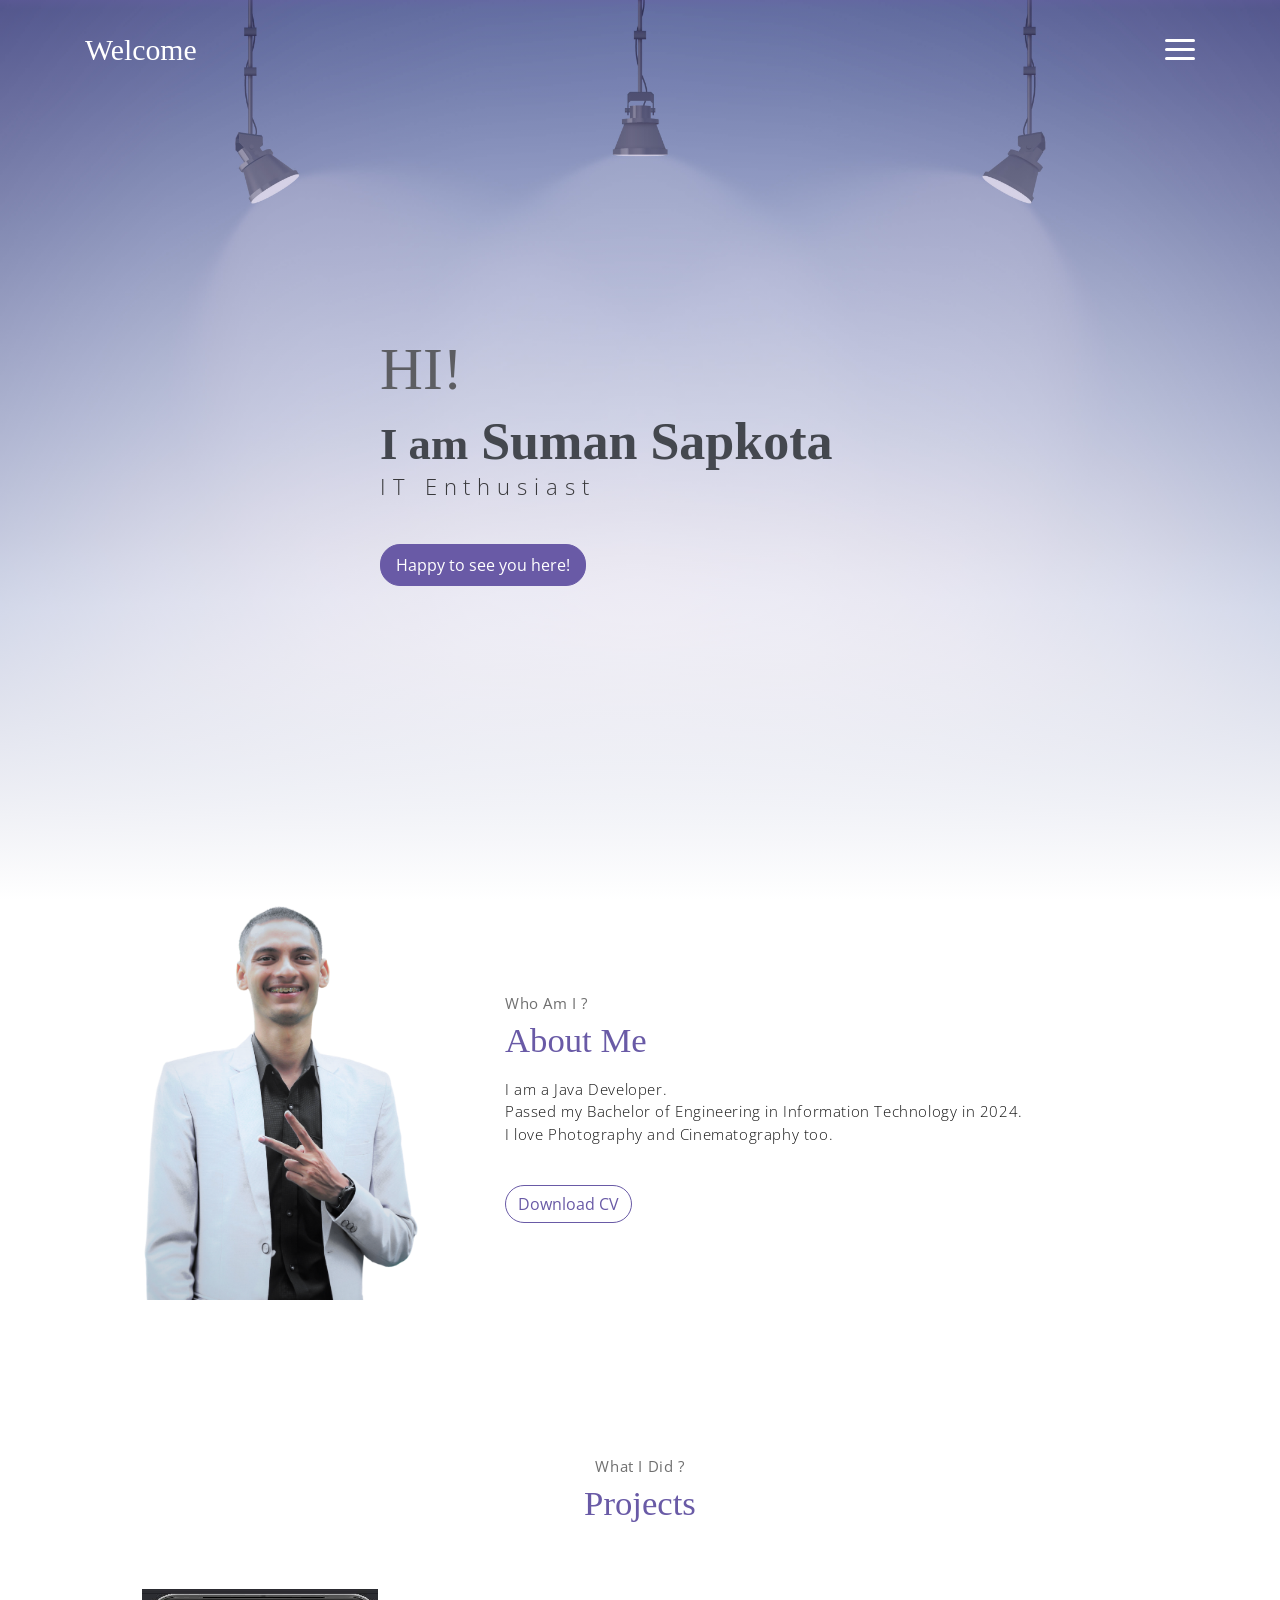
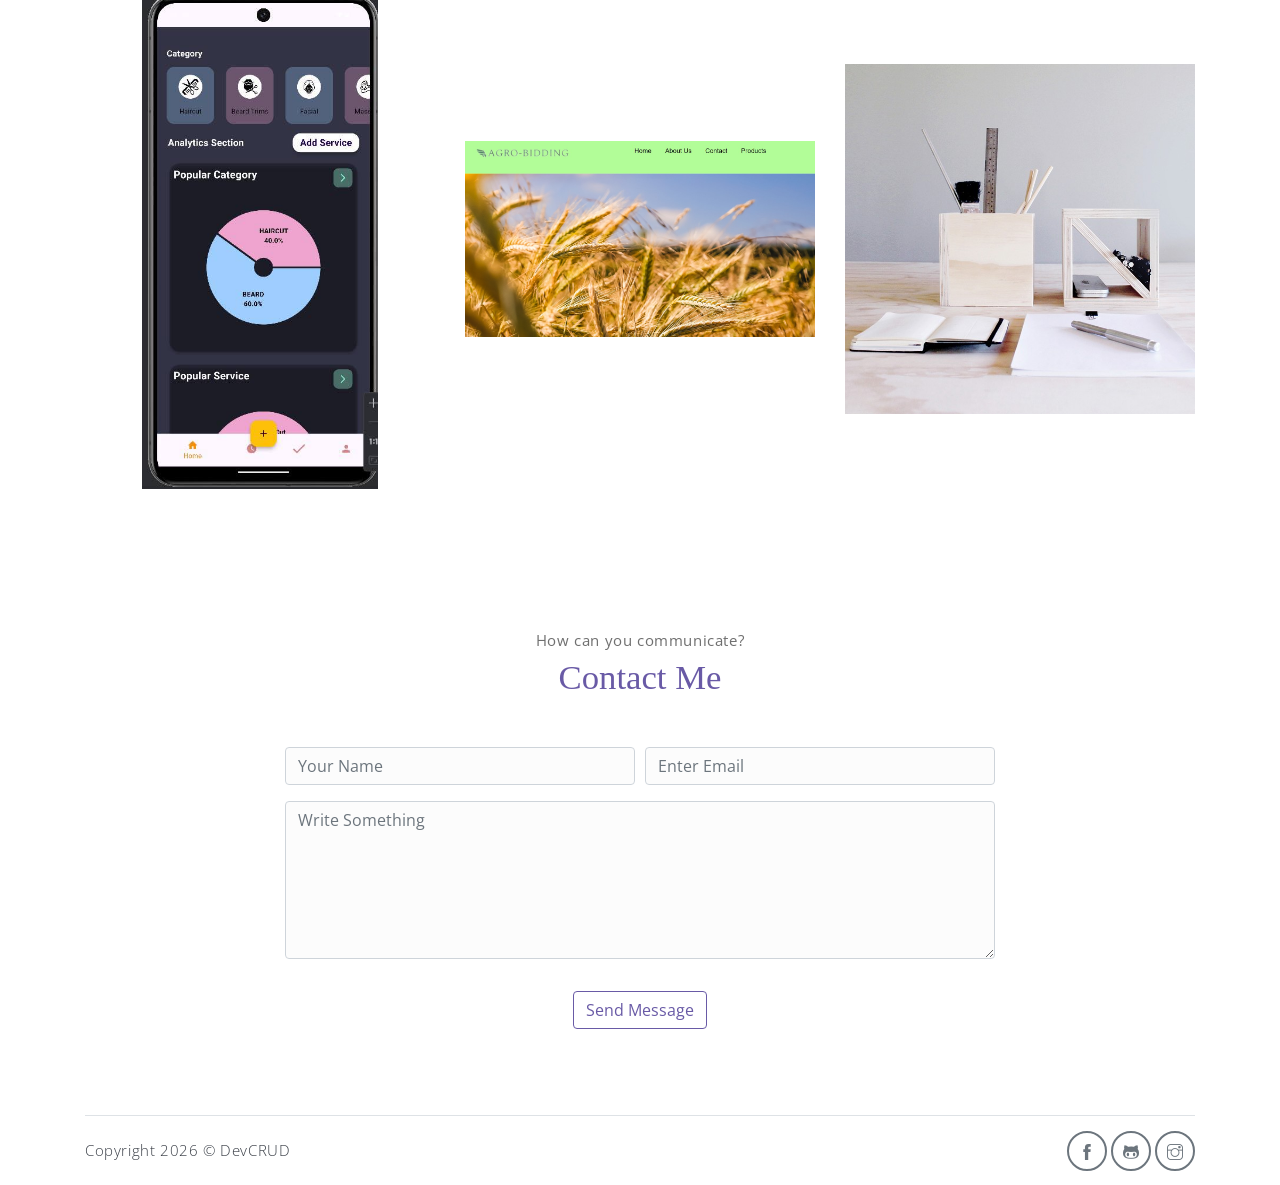
==== index.html @ f5ae927b "Porfolio contact and arrangement" ====
<!DOCTYPE html>
<html lang="en">
<head>
	<meta charset="utf-8">
    <meta name="viewport" content="width=device-width, initial-scale=1, shrink-to-fit=no">
    <meta name="description" content="Hello">
    <meta name="author" content="Devcrud">
    <title>Suman's Portfolio</title>
    <!-- font icons -->
    <link rel="stylesheet" href="./public_html/assets/vendors/themify-icons/css/themify-icons.css">
	<link rel="stylesheet" href="./public_html/assets/css/style.css">
</head>
<body data-spy="scroll" data-target=".navbar" data-offset="40" id="home">

    <!-- Page Navbar -->
    <nav class="custom-navbar" data-spy="affix" data-offset-top="20">
        <div class="container">
            <a class="logo" href="#">Welcome</a>         
            <ul class="nav">
                <li class="item">
                    <a class="link" href="#home">Home</a>
                </li>
                <li class="item">
                    <a class="link" href="#about">About</a>
                </li>
                <li class="item">
                    <a class="link" href="#projects">Projects</a>
                </li>

                <li class="item">
                    <a class="link" href="#contact">Contact</a>
                </li>
            </ul>
            <a href="javascript:void(0)" id="nav-toggle" class="hamburger hamburger--elastic">
                <div class="hamburger-box">
                  <div class="hamburger-inner"></div>
                </div>
            </a>
        </div>          
    </nav><!-- End of Page Navbar -->

    <!-- page header -->
    <header id="home" class="header">
        <div class="overlay"></div>
        <div class="header-content container">
            <h1 class="header-title">
                <span class="up">HI!</span>
                <span class="down"><span class="iam">I am</span> Suman Sapkota</span>
            </h1>  
            <p class="header-subtitle">IT Enthusiast</p>           

            <button class="btn btn-primary">Happy to see you here!</button>
        </div>              
    </header><!-- end of page header -->

    <!-- about section -->
    <section class="section pt-0" id="about">
        <!-- container -->
        <div class="container text-center">
            <!-- about wrapper -->
            <div class="about">
                <div class="about-img-holder">
                    <img src="./public_html/assets/imgs/me.png" class="about-img" alt=" ">
                </div>
                <div class="about-caption">
                    <p class="section-subtitle">Who Am I ?</p>
                    <h2 class="section-title mb-3">About Me</h2>
                    <p>
                        I am a Java Developer.
                       
                        <br>Passed my Bachelor of Engineering in Information Technology in 2024.
                        <br> I love Photography and Cinematography too.
                    </p>
                    <a href="./public_html/assets/imgs/Resume.pdf" download>
                    <button class="btn-rounded btn btn-outline-primary mt-4">Download CV</button></a>
                </div>              
            </div><!-- end of about wrapper -->
        </div><!-- end of container -->
    </section> <!-- end of about section -->


    <!-- portfolio section -->
    <section class="section" id="projects">
        <div class="container text-center">
            <p class="section-subtitle">What I Did ?</p>
            <h6 class="section-title mb-6">Projects</h6>
            <!-- row -->
            <div class="row">
                <div class="col-md-4">
                    <a href="https://github.com/SarthakPaneru/Project-II" class="portfolio-card">
                        <img src="./public_html/assets/imgs/dashboard.jpg" class="portfolio-card-img" alt="Processing">    
                        <span class="portfolio-card-overlay">
                            <span class="portfolio-card-caption">
                                <h4>Style Slate</h5>
                                <p class="font-weight-normal">Mobile Application</p>
                            </span>                         
                        </span>                     
                    </a>
                </div>
                <div class="col-md-4">
                    <a href="https://github.com/soomansapkota/AgroBidding" class="portfolio-card">
                        <img class="portfolio-card-img" src="./public_html/assets/imgs/agrobidding.jpg" class="img-responsive rounded" alt="Processing">
                        <span class="portfolio-card-overlay">
                            <span class="portfolio-card-caption">
                                <h4>AgroBidding</h5>
                                <p class="font-weight-normal">Web Application</p>
                            </span>                         
                        </span>                         
                    </a>
                </div>
                <div class="col-md-4">
                    <a href="#" class="portfolio-card">
                        <img class="portfolio-card-img" src="./public_html/assets/imgs/folio-3.jpg" class="img-responsive rounded" alt="Processing">    
                        <span class="portfolio-card-overlay">
                            <span class="portfolio-card-caption">
                                <h4>Staff Management</h5>
                                <p class="font-weight-normal">Web Application</p>
                            </span>                         
                        </span>                     
                    </a>
                </div>
            </div><!-- end of row -->
        </div><!-- end of container -->
    </section> <!-- end of portfolio section -->

    

    <!-- contact section -->
    <section class="section" id="contact">
        <div class="container text-center">
            <p class="section-subtitle">How can you communicate?</p>
            <h6 class="section-title mb-5">Contact Me</h6>
            <!-- contact form -->
            <form action="" class="contact-form col-md-10 col-lg-8 m-auto">
                <div class="form-row">
                    <div class="form-group col-sm-6">
                        <input type="text" size="50" class="form-control" placeholder="Your Name" required>                 
                    </div>
                    <div class="form-group col-sm-6">
                        <input type="email" class="form-control" placeholder="Enter Email"requried>                 
                    </div>
                    <div class="form-group col-sm-12">
                        <textarea name="comment" id="comment" rows="6"   class="form-control" placeholder="Write Something"></textarea>
                    </div>
                    <div class="form-group col-sm-12 mt-3">
                        <input type="submit" value="Send Message" class="btn btn-outline-primary rounded">                  
                    </div>
                </div>  
            </form><!-- end of contact form -->
        </div><!-- end of container -->
    </section><!-- end of contact section -->

    <!-- footer -->
    <div class="container">
        <footer class="footer">       
            <p class="mb-0">Copyright <script>document.write(new Date().getFullYear())</script> &copy; <a href="http://www.devcrud.com">DevCRUD</a></p>
            <div class="social-links text-right m-auto ml-sm-auto">
                <a href="https://www.facebook.com/jooney.sapkota.2020" class="link" target="_blank"><i class="ti-facebook"></i></a>
                <a href="https://github.com/soomansapkota" class="link" target="_blank" rel="noopener noreferrer"><i class="ti-github"></i></a>
                <a href="https://www.instagram.com/soomanjubilant/" class="link" target="_blank"><i class="ti-instagram"></i></a>
            </div>
        </footer>
    </div> <!-- end of page footer -->
	
	<!-- core  -->
    <script src="assets/vendors/jquery/jquery-3.4.1.js"></script>
    <script src="assets/vendors/bootstrap/bootstrap.bundle.js"></script>

    <!-- bootstrap 3 affix -->
	<script src="assets/vendors/bootstrap/bootstrap.affix.js"></script>

    <script src="assets/js/script.js"></script>

</body>
</html>
---- public_html/assets/vendors/themify-icons/css/themify-icons.css ----
@font-face {
	font-family: 'themify';
	src:url("../fonts/themify.eot?-fvbane");
	src:url("../fonts/themify.eot?#iefix-fvbane") format("embedded-opentype"),
		url("../fonts/themify.woff?-fvbane") format("woff"),
		url("../fonts/themify.ttf?-fvbane") format("truetype"),
		url("../fonts/themify.svg?-fvbane#themify") format("svg");
	font-weight: normal;
	font-style: normal;
}

[class^="ti-"], [class*=" ti-"] {
	font-family: 'themify';
	speak: none;
	font-style: normal;
	font-weight: normal;
	font-variant: normal;
	text-transform: none;
	line-height: 1;

	/* Better Font Rendering =========== */
	-webkit-font-smoothing: antialiased;
	-moz-osx-font-smoothing: grayscale;
}

.ti-wand:before {
	content: "\e600";
}
.ti-volume:before {
	content: "\e601";
}
.ti-user:before {
	content: "\e602";
}
.ti-unlock:before {
	content: "\e603";
}
.ti-unlink:before {
	content: "\e604";
}
.ti-trash:before {
	content: "\e605";
}
.ti-thought:before {
	content: "\e606";
}
.ti-target:before {
	content: "\e607";
}
.ti-tag:before {
	content: "\e608";
}
.ti-tablet:before {
	content: "\e609";
}
.ti-star:before {
	content: "\e60a";
}
.ti-spray:before {
	content: "\e60b";
}
.ti-signal:before {
	content: "\e60c";
}
.ti-shopping-cart:before {
	content: "\e60d";
}
.ti-shopping-cart-full:before {
	content: "\e60e";
}
.ti-settings:before {
	content: "\e60f";
}
.ti-search:before {
	content: "\e610";
}
.ti-zoom-in:before {
	content: "\e611";
}
.ti-zoom-out:before {
	content: "\e612";
}
.ti-cut:before {
	content: "\e613";
}
.ti-ruler:before {
	content: "\e614";
}
.ti-ruler-pencil:before {
	content: "\e615";
}
.ti-ruler-alt:before {
	content: "\e616";
}
.ti-bookmark:before {
	content: "\e617";
}
.ti-bookmark-alt:before {
	content: "\e618";
}
.ti-reload:before {
	content: "\e619";
}
.ti-plus:before {
	content: "\e61a";
}
.ti-pin:before {
	content: "\e61b";
}
.ti-pencil:before {
	content: "\e61c";
}
.ti-pencil-alt:before {
	content: "\e61d";
}
.ti-paint-roller:before {
	content: "\e61e";
}
.ti-paint-bucket:before {
	content: "\e61f";
}
.ti-na:before {
	content: "\e620";
}
.ti-mobile:before {
	content: "\e621";
}
.ti-minus:before {
	content: "\e622";
}
.ti-medall:before {
	content: "\e623";
}
.ti-medall-alt:before {
	content: "\e624";
}
.ti-marker:before {
	content: "\e625";
}
.ti-marker-alt:before {
	content: "\e626";
}
.ti-arrow-up:before {
	content: "\e627";
}
.ti-arrow-right:before {
	content: "\e628";
}
.ti-arrow-left:before {
	content: "\e629";
}
.ti-arrow-down:before {
	content: "\e62a";
}
.ti-lock:before {
	content: "\e62b";
}
.ti-location-arrow:before {
	content: "\e62c";
}
.ti-link:before {
	content: "\e62d";
}
.ti-layout:before {
	content: "\e62e";
}
.ti-layers:before {
	content: "\e62f";
}
.ti-layers-alt:before {
	content: "\e630";
}
.ti-key:before {
	content: "\e631";
}
.ti-import:before {
	content: "\e632";
}
.ti-image:before {
	content: "\e633";
}
.ti-heart:before {
	content: "\e634";
}
.ti-heart-broken:before {
	content: "\e635";
}
.ti-hand-stop:before {
	content: "\e636";
}
.ti-hand-open:before {
	content: "\e637";
}
.ti-hand-drag:before {
	content: "\e638";
}
.ti-folder:before {
	content: "\e639";
}
.ti-flag:before {
	content: "\e63a";
}
.ti-flag-alt:before {
	content: "\e63b";
}
.ti-flag-alt-2:before {
	content: "\e63c";
}
.ti-eye:before {
	content: "\e63d";
}
.ti-export:before {
	content: "\e63e";
}
.ti-exchange-vertical:before {
	content: "\e63f";
}
.ti-desktop:before {
	content: "\e640";
}
.ti-cup:before {
	content: "\e641";
}
.ti-crown:before {
	content: "\e642";
}
.ti-comments:before {
	content: "\e643";
}
.ti-comment:before {
	content: "\e644";
}
.ti-comment-alt:before {
	content: "\e645";
}
.ti-close:before {
	content: "\e646";
}
.ti-clip:before {
	content: "\e647";
}
.ti-angle-up:before {
	content: "\e648";
}
.ti-angle-right:before {
	content: "\e649";
}
.ti-angle-left:before {
	content: "\e64a";
}
.ti-angle-down:before {
	content: "\e64b";
}
.ti-check:before {
	content: "\e64c";
}
.ti-check-box:before {
	content: "\e64d";
}
.ti-camera:before {
	content: "\e64e";
}
.ti-announcement:before {
	content: "\e64f";
}
.ti-brush:before {
	content: "\e650";
}
.ti-briefcase:before {
	content: "\e651";
}
.ti-bolt:before {
	content: "\e652";
}
.ti-bolt-alt:before {
	content: "\e653";
}
.ti-blackboard:before {
	content: "\e654";
}
.ti-bag:before {
	content: "\e655";
}
.ti-move:before {
	content: "\e656";
}
.ti-arrows-vertical:before {
	content: "\e657";
}
.ti-arrows-horizontal:before {
	content: "\e658";
}
.ti-fullscreen:before {
	content: "\e659";
}
.ti-arrow-top-right:before {
	content: "\e65a";
}
.ti-arrow-top-left:before {
	content: "\e65b";
}
.ti-arrow-circle-up:before {
	content: "\e65c";
}
.ti-arrow-circle-right:before {
	content: "\e65d";
}
.ti-arrow-circle-left:before {
	content: "\e65e";
}
.ti-arrow-circle-down:before {
	content: "\e65f";
}
.ti-angle-double-up:before {
	content: "\e660";
}
.ti-angle-double-right:before {
	content: "\e661";
}
.ti-angle-double-left:before {
	content: "\e662";
}
.ti-angle-double-down:before {
	content: "\e663";
}
.ti-zip:before {
	content: "\e664";
}
.ti-world:before {
	content: "\e665";
}
.ti-wheelchair:before {
	content: "\e666";
}
.ti-view-list:before {
	content: "\e667";
}
.ti-view-list-alt:before {
	content: "\e668";
}
.ti-view-grid:before {
	content: "\e669";
}
.ti-uppercase:before {
	content: "\e66a";
}
.ti-upload:before {
	content: "\e66b";
}
.ti-underline:before {
	content: "\e66c";
}
.ti-truck:before {
	content: "\e66d";
}
.ti-timer:before {
	content: "\e66e";
}
.ti-ticket:before {
	content: "\e66f";
}
.ti-thumb-up:before {
	content: "\e670";
}
.ti-thumb-down:before {
	content: "\e671";
}
.ti-text:before {
	content: "\e672";
}
.ti-stats-up:before {
	content: "\e673";
}
.ti-stats-down:before {
	content: "\e674";
}
.ti-split-v:before {
	content: "\e675";
}
.ti-split-h:before {
	content: "\e676";
}
.ti-smallcap:before {
	content: "\e677";
}
.ti-shine:before {
	content: "\e678";
}
.ti-shift-right:before {
	content: "\e679";
}
.ti-shift-left:before {
	content: "\e67a";
}
.ti-shield:before {
	content: "\e67b";
}
.ti-notepad:before {
	content: "\e67c";
}
.ti-server:before {
	content: "\e67d";
}
.ti-quote-right:before {
	content: "\e67e";
}
.ti-quote-left:before {
	content: "\e67f";
}
.ti-pulse:before {
	content: "\e680";
}
.ti-printer:before {
	content: "\e681";
}
.ti-power-off:before {
	content: "\e682";
}
.ti-plug:before {
	content: "\e683";
}
.ti-pie-chart:before {
	content: "\e684";
}
.ti-paragraph:before {
	content: "\e685";
}
.ti-panel:before {
	content: "\e686";
}
.ti-package:before {
	content: "\e687";
}
.ti-music:before {
	content: "\e688";
}
.ti-music-alt:before {
	content: "\e689";
}
.ti-mouse:before {
	content: "\e68a";
}
.ti-mouse-alt:before {
	content: "\e68b";
}
.ti-money:before {
	content: "\e68c";
}
.ti-microphone:before {
	content: "\e68d";
}
.ti-menu:before {
	content: "\e68e";
}
.ti-menu-alt:before {
	content: "\e68f";
}
.ti-map:before {
	content: "\e690";
}
.ti-map-alt:before {
	content: "\e691";
}
.ti-loop:before {
	content: "\e692";
}
.ti-location-pin:before {
	content: "\e693";
}
.ti-list:before {
	content: "\e694";
}
.ti-light-bulb:before {
	content: "\e695";
}
.ti-Italic:before {
	content: "\e696";
}
.ti-info:before {
	content: "\e697";
}
.ti-infinite:before {
	content: "\e698";
}
.ti-id-badge:before {
	content: "\e699";
}
.ti-hummer:before {
	content: "\e69a";
}
.ti-home:before {
	content: "\e69b";
}
.ti-help:before {
	content: "\e69c";
}
.ti-headphone:before {
	content: "\e69d";
}
.ti-harddrives:before {
	content: "\e69e";
}
.ti-harddrive:before {
	content: "\e69f";
}
.ti-gift:before {
	content: "\e6a0";
}
.ti-game:before {
	content: "\e6a1";
}
.ti-filter:before {
	content: "\e6a2";
}
.ti-files:before {
	content: "\e6a3";
}
.ti-file:before {
	content: "\e6a4";
}
.ti-eraser:before {
	content: "\e6a5";
}
.ti-envelope:before {
	content: "\e6a6";
}
.ti-download:before {
	content: "\e6a7";
}
.ti-direction:before {
	content: "\e6a8";
}
.ti-direction-alt:before {
	content: "\e6a9";
}
.ti-dashboard:before {
	content: "\e6aa";
}
.ti-control-stop:before {
	content: "\e6ab";
}
.ti-control-shuffle:before {
	content: "\e6ac";
}
.ti-control-play:before {
	content: "\e6ad";
}
.ti-control-pause:before {
	content: "\e6ae";
}
.ti-control-forward:before {
	content: "\e6af";
}
.ti-control-backward:before {
	content: "\e6b0";
}
.ti-cloud:before {
	content: "\e6b1";
}
.ti-cloud-up:before {
	content: "\e6b2";
}
.ti-cloud-down:before {
	content: "\e6b3";
}
.ti-clipboard:before {
	content: "\e6b4";
}
.ti-car:before {
	content: "\e6b5";
}
.ti-calendar:before {
	content: "\e6b6";
}
.ti-book:before {
	content: "\e6b7";
}
.ti-bell:before {
	content: "\e6b8";
}
.ti-basketball:before {
	content: "\e6b9";
}
.ti-bar-chart:before {
	content: "\e6ba";
}
.ti-bar-chart-alt:before {
	content: "\e6bb";
}
.ti-back-right:before {
	content: "\e6bc";
}
.ti-back-left:before {
	content: "\e6bd";
}
.ti-arrows-corner:before {
	content: "\e6be";
}
.ti-archive:before {
	content: "\e6bf";
}
.ti-anchor:before {
	content: "\e6c0";
}
.ti-align-right:before {
	content: "\e6c1";
}
.ti-align-left:before {
	content: "\e6c2";
}
.ti-align-justify:before {
	content: "\e6c3";
}
.ti-align-center:before {
	content: "\e6c4";
}
.ti-alert:before {
	content: "\e6c5";
}
.ti-alarm-clock:before {
	content: "\e6c6";
}
.ti-agenda:before {
	content: "\e6c7";
}
.ti-write:before {
	content: "\e6c8";
}
.ti-window:before {
	content: "\e6c9";
}
.ti-widgetized:before {
	content: "\e6ca";
}
.ti-widget:before {
	content: "\e6cb";
}
.ti-widget-alt:before {
	content: "\e6cc";
}
.ti-wallet:before {
	content: "\e6cd";
}
.ti-video-clapper:before {
	content: "\e6ce";
}
.ti-video-camera:before {
	content: "\e6cf";
}
.ti-vector:before {
	content: "\e6d0";
}
.ti-themify-logo:before {
	content: "\e6d1";
}
.ti-themify-favicon:before {
	content: "\e6d2";
}
.ti-themify-favicon-alt:before {
	content: "\e6d3";
}
.ti-support:before {
	content: "\e6d4";
}
.ti-stamp:before {
	content: "\e6d5";
}
.ti-split-v-alt:before {
	content: "\e6d6";
}
.ti-slice:before {
	content: "\e6d7";
}
.ti-shortcode:before {
	content: "\e6d8";
}
.ti-shift-right-alt:before {
	content: "\e6d9";
}
.ti-shift-left-alt:before {
	content: "\e6da";
}
.ti-ruler-alt-2:before {
	content: "\e6db";
}
.ti-receipt:before {
	content: "\e6dc";
}
.ti-pin2:before {
	content: "\e6dd";
}
.ti-pin-alt:before {
	content: "\e6de";
}
.ti-pencil-alt2:before {
	content: "\e6df";
}
.ti-palette:before {
	content: "\e6e0";
}
.ti-more:before {
	content: "\e6e1";
}
.ti-more-alt:before {
	content: "\e6e2";
}
.ti-microphone-alt:before {
	content: "\e6e3";
}
.ti-magnet:before {
	content: "\e6e4";
}
.ti-line-double:before {
	content: "\e6e5";
}
.ti-line-dotted:before {
	content: "\e6e6";
}
.ti-line-dashed:before {
	content: "\e6e7";
}
.ti-layout-width-full:before {
	content: "\e6e8";
}
.ti-layout-width-default:before {
	content: "\e6e9";
}
.ti-layout-width-default-alt:before {
	content: "\e6ea";
}
.ti-layout-tab:before {
	content: "\e6eb";
}
.ti-layout-tab-window:before {
	content: "\e6ec";
}
.ti-layout-tab-v:before {
	content: "\e6ed";
}
.ti-layout-tab-min:before {
	content: "\e6ee";
}
.ti-layout-slider:before {
	content: "\e6ef";
}
.ti-layout-slider-alt:before {
	content: "\e6f0";
}
.ti-layout-sidebar-right:before {
	content: "\e6f1";
}
.ti-layout-sidebar-none:before {
	content: "\e6f2";
}
.ti-layout-sidebar-left:before {
	content: "\e6f3";
}
.ti-layout-placeholder:before {
	content: "\e6f4";
}
.ti-layout-menu:before {
	content: "\e6f5";
}
.ti-layout-menu-v:before {
	content: "\e6f6";
}
.ti-layout-menu-separated:before {
	content: "\e6f7";
}
.ti-layout-menu-full:before {
	content: "\e6f8";
}
.ti-layout-media-right-alt:before {
	content: "\e6f9";
}
.ti-layout-media-right:before {
	content: "\e6fa";
}
.ti-layout-media-overlay:before {
	content: "\e6fb";
}
.ti-layout-media-overlay-alt:before {
	content: "\e6fc";
}
.ti-layout-media-overlay-alt-2:before {
	content: "\e6fd";
}
.ti-layout-media-left-alt:before {
	content: "\e6fe";
}
.ti-layout-media-left:before {
	content: "\e6ff";
}
.ti-layout-media-center-alt:before {
	content: "\e700";
}
.ti-layout-media-center:before {
	content: "\e701";
}
.ti-layout-list-thumb:before {
	content: "\e702";
}
.ti-layout-list-thumb-alt:before {
	content: "\e703";
}
.ti-layout-list-post:before {
	content: "\e704";
}
.ti-layout-list-large-image:before {
	content: "\e705";
}
.ti-layout-line-solid:before {
	content: "\e706";
}
.ti-layout-grid4:before {
	content: "\e707";
}
.ti-layout-grid3:before {
	content: "\e708";
}
.ti-layout-grid2:before {
	content: "\e709";
}
.ti-layout-grid2-thumb:before {
	content: "\e70a";
}
.ti-layout-cta-right:before {
	content: "\e70b";
}
.ti-layout-cta-left:before {
	content: "\e70c";
}
.ti-layout-cta-center:before {
	content: "\e70d";
}
.ti-layout-cta-btn-right:before {
	content: "\e70e";
}
.ti-layout-cta-btn-left:before {
	content: "\e70f";
}
.ti-layout-column4:before {
	content: "\e710";
}
.ti-layout-column3:before {
	content: "\e711";
}
.ti-layout-column2:before {
	content: "\e712";
}
.ti-layout-accordion-separated:before {
	content: "\e713";
}
.ti-layout-accordion-merged:before {
	content: "\e714";
}
.ti-layout-accordion-list:before {
	content: "\e715";
}
.ti-ink-pen:before {
	content: "\e716";
}
.ti-info-alt:before {
	content: "\e717";
}
.ti-help-alt:before {
	content: "\e718";
}
.ti-headphone-alt:before {
	content: "\e719";
}
.ti-hand-point-up:before {
	content: "\e71a";
}
.ti-hand-point-right:before {
	content: "\e71b";
}
.ti-hand-point-left:before {
	content: "\e71c";
}
.ti-hand-point-down:before {
	content: "\e71d";
}
.ti-gallery:before {
	content: "\e71e";
}
.ti-face-smile:before {
	content: "\e71f";
}
.ti-face-sad:before {
	content: "\e720";
}
.ti-credit-card:before {
	content: "\e721";
}
.ti-control-skip-forward:before {
	content: "\e722";
}
.ti-control-skip-backward:before {
	content: "\e723";
}
.ti-control-record:before {
	content: "\e724";
}
.ti-control-eject:before {
	content: "\e725";
}
.ti-comments-smiley:before {
	content: "\e726";
}
.ti-brush-alt:before {
	content: "\e727";
}
.ti-youtube:before {
	content: "\e728";
}
.ti-vimeo:before {
	content: "\e729";
}
.ti-twitter:before {
	content: "\e72a";
}
.ti-time:before {
	content: "\e72b";
}
.ti-tumblr:before {
	content: "\e72c";
}
.ti-skype:before {
	content: "\e72d";
}
.ti-share:before {
	content: "\e72e";
}
.ti-share-alt:before {
	content: "\e72f";
}
.ti-rocket:before {
	content: "\e730";
}
.ti-pinterest:before {
	content: "\e731";
}
.ti-new-window:before {
	content: "\e732";
}
.ti-microsoft:before {
	content: "\e733";
}
.ti-list-ol:before {
	content: "\e734";
}
.ti-linkedin:before {
	content: "\e735";
}
.ti-layout-sidebar-2:before {
	content: "\e736";
}
.ti-layout-grid4-alt:before {
	content: "\e737";
}
.ti-layout-grid3-alt:before {
	content: "\e738";
}
.ti-layout-grid2-alt:before {
	content: "\e739";
}
.ti-layout-column4-alt:before {
	content: "\e73a";
}
.ti-layout-column3-alt:before {
	content: "\e73b";
}
.ti-layout-column2-alt:before {
	content: "\e73c";
}
.ti-instagram:before {
	content: "\e73d";
}
.ti-google:before {
	content: "\e73e";
}
.ti-github:before {
	content: "\e73f";
}
.ti-flickr:before {
	content: "\e740";
}
.ti-facebook:before {
	content: "\e741";
}
.ti-dropbox:before {
	content: "\e742";
}
.ti-dribbble:before {
	content: "\e743";
}
.ti-apple:before {
	content: "\e744";
}
.ti-android:before {
	content: "\e745";
}
.ti-save:before {
	content: "\e746";
}
.ti-save-alt:before {
	content: "\e747";
}
.ti-yahoo:before {
	content: "\e748";
}
.ti-wordpress:before {
	content: "\e749";
}
.ti-vimeo-alt:before {
	content: "\e74a";
}
.ti-twitter-alt:before {
	content: "\e74b";
}
.ti-tumblr-alt:before {
	content: "\e74c";
}
.ti-trello:before {
	content: "\e74d";
}
.ti-stack-overflow:before {
	content: "\e74e";
}
.ti-soundcloud:before {
	content: "\e74f";
}
.ti-sharethis:before {
	content: "\e750";
}
.ti-sharethis-alt:before {
	content: "\e751";
}
.ti-reddit:before {
	content: "\e752";
}
.ti-pinterest-alt:before {
	content: "\e753";
}
.ti-microsoft-alt:before {
	content: "\e754";
}
.ti-linux:before {
	content: "\e755";
}
.ti-jsfiddle:before {
	content: "\e756";
}
.ti-joomla:before {
	content: "\e757";
}
.ti-html5:before {
	content: "\e758";
}
.ti-flickr-alt:before {
	content: "\e759";
}
.ti-email:before {
	content: "\e75a";
}
.ti-drupal:before {
	content: "\e75b";
}
.ti-dropbox-alt:before {
	content: "\e75c";
}
.ti-css3:before {
	content: "\e75d";
}
.ti-rss:before {
	content: "\e75e";
}
.ti-rss-alt:before {
	content: "\e75f";
}
---- public_html/assets/css/style.css ----
@charset "UTF-8";


@import url("https://fonts.googleapis.com/css?family=Baloo+Paaji|Open+Sans:300,300i,400,400i,600,600i,700,700i");
:root {
  --blue: #1e549f;
  --indigo: #695aa6;
  --purple: #6f42c1;
  --pink: #e83e8c;
  --red: #ec185d;
  --orange: #ff6d02;
  --yellow: #ffc107;
  --green: #1bb74f;
  --teal: #20c997;
  --cyan: #17a2b8;
  --white: #fff;
  --gray: #6c757d;
  --gray-dark: #393e46;
  --primary: #695aa6;
  --secondary: #393e46;
  --success: #1bb74f;
  --info: #17a2b8;
  --warning: #ff6d02;
  --danger: #ec185d;
  --light: #f8f9fa;
  --dark: #212529;
  --breakpoint-xs: 0;
  --breakpoint-sm: 576px;
  --breakpoint-md: 768px;
  --breakpoint-lg: 992px;
  --breakpoint-xl: 1200px;
  --font-family-sans-serif: "Open Sans", sans-serif;
  --font-family-monospace: SFMono-Regular, Menlo, Monaco, Consolas, "Liberation Mono", "Courier New", monospace;
}

*,
*::before,
*::after {
  box-sizing: border-box;
}

html {
  font-family: sans-serif;
  line-height: 1.15;
  -webkit-text-size-adjust: 100%;
  -webkit-tap-highlight-color: rgba(0, 0, 0, 0);
}

article, aside, figcaption, figure, footer, header, hgroup, main, nav, section {
  display: block;
}

body {
  margin: 0;
  font-family: "Open Sans", sans-serif;
  font-size: 1rem;
  font-weight: 400;
  line-height: 1.5;
  color: #212529;
  text-align: left;
  background-color: #fff;
  scroll-behavior: smooth;
}

[tabindex="-1"]:focus {
  outline: 0 !important;
}

hr {
  box-sizing: content-box;
  height: 0;
  overflow: visible;
}

h1, h2, h3, h4, h5, h6 {
  margin-top: 0;
  margin-bottom: 0.5rem;
}

p {
  margin-top: 0;
  margin-bottom: 1rem;
}

abbr[title],
abbr[data-original-title] {
  text-decoration: underline;
  -webkit-text-decoration: underline dotted;
          text-decoration: underline dotted;
  cursor: help;
  border-bottom: 0;
  -webkit-text-decoration-skip-ink: none;
          text-decoration-skip-ink: none;
}

address {
  margin-bottom: 1rem;
  font-style: normal;
  line-height: inherit;
}

ol,
ul,
dl {
  margin-top: 0;
  margin-bottom: 1rem;
}

ol ol,
ul ul,
ol ul,
ul ol {
  margin-bottom: 0;
}

dt {
  font-weight: 700;
}

dd {
  margin-bottom: .5rem;
  margin-left: 0;
}

blockquote {
  margin: 0 0 1rem;
}

b,
strong {
  font-weight: bolder;
}

small {
  font-size: 80%;
}

sub,
sup {
  position: relative;
  font-size: 75%;
  line-height: 0;
  vertical-align: baseline;
}

sub {
  bottom: -.25em;
}

sup {
  top: -.5em;
}

a {
  color: #695aa6;
  text-decoration: none;
  background-color: transparent;
}

a:hover {
  color: #493f75;
  text-decoration: none;
}

a:not([href]):not([tabindex]) {
  color: inherit;
  text-decoration: none;
}

a:not([href]):not([tabindex]):hover, a:not([href]):not([tabindex]):focus {
  color: inherit;
  text-decoration: none;
}

a:not([href]):not([tabindex]):focus {
  outline: 0;
}

pre,
code,
kbd,
samp {
  font-family: SFMono-Regular, Menlo, Monaco, Consolas, "Liberation Mono", "Courier New", monospace;
  font-size: 1em;
}

pre {
  margin-top: 0;
  margin-bottom: 1rem;
  overflow: auto;
}

figure {
  margin: 0 0 1rem;
}

img {
  vertical-align: middle;
  border-style: none;
}

svg {
  overflow: hidden;
  vertical-align: middle;
}

table {
  border-collapse: collapse;
}

caption {
  padding-top: 0.75rem;
  padding-bottom: 0.75rem;
  color: #6c757d;
  text-align: left;
  caption-side: bottom;
}

th {
  text-align: inherit;
}

label {
  display: inline-block;
  margin-bottom: 0.5rem;
}

button {
  border-radius: 0;
}

button:focus {
  outline: 1px dotted;
  outline: 5px auto -webkit-focus-ring-color;
}

input,
button,
select,
optgroup,
textarea {
  margin: 0;
  font-family: inherit;
  font-size: inherit;
  line-height: inherit;
}

button,
input {
  overflow: visible;
}

button,
select {
  text-transform: none;
}

select {
  word-wrap: normal;
}

button,
[type="button"],
[type="reset"],
[type="submit"] {
  -webkit-appearance: button;
}

button:not(:disabled),
[type="button"]:not(:disabled),
[type="reset"]:not(:disabled),
[type="submit"]:not(:disabled) {
  cursor: pointer;
}

button::-moz-focus-inner,
[type="button"]::-moz-focus-inner,
[type="reset"]::-moz-focus-inner,
[type="submit"]::-moz-focus-inner {
  padding: 0;
  border-style: none;
}

input[type="radio"],
input[type="checkbox"] {
  box-sizing: border-box;
  padding: 0;
}

input[type="date"],
input[type="time"],
input[type="datetime-local"],
input[type="month"] {
  -webkit-appearance: listbox;
}

textarea {
  overflow: auto;
  resize: vertical;
}

fieldset {
  min-width: 0;
  padding: 0;
  margin: 0;
  border: 0;
}

legend {
  display: block;
  width: 100%;
  max-width: 100%;
  padding: 0;
  margin-bottom: .5rem;
  font-size: 1.5rem;
  line-height: inherit;
  color: inherit;
  white-space: normal;
}

progress {
  vertical-align: baseline;
}

[type="number"]::-webkit-inner-spin-button,
[type="number"]::-webkit-outer-spin-button {
  height: auto;
}

[type="search"] {
  outline-offset: -2px;
  -webkit-appearance: none;
}

[type="search"]::-webkit-search-decoration {
  -webkit-appearance: none;
}

::-webkit-file-upload-button {
  font: inherit;
  -webkit-appearance: button;
}

output {
  display: inline-block;
}

summary {
  display: list-item;
  cursor: pointer;
}

template {
  display: none;
}

[hidden] {
  display: none !important;
}

h1, h2, h3, h4, h5, h6,
.h1, .h2, .h3, .h4, .h5, .h6 {
  margin-bottom: 0.5rem;
  font-weight: 500;
  line-height: 1.2;
}

h1, .h1 {
  font-size: 2.5rem;
}

h2, .h2 {
  font-size: 2rem;
}

h3, .h3 {
  font-size: 1.75rem;
}

h4, .h4 {
  font-size: 1.5rem;
}

h5, .h5 {
  font-size: 1.25rem;
}

h6, .h6 {
  font-size: 1rem;
}

.lead {
  font-size: 1.25rem;
  font-weight: 300;
}

.display-1 {
  font-size: 6rem;
  font-weight: 300;
  line-height: 1.2;
}

.display-2 {
  font-size: 5.5rem;
  font-weight: 300;
  line-height: 1.2;
}

.display-3 {
  font-size: 4.5rem;
  font-weight: 300;
  line-height: 1.2;
}

.display-4 {
  font-size: 3.5rem;
  font-weight: 300;
  line-height: 1.2;
}

hr {
  margin-top: 1rem;
  margin-bottom: 1rem;
  border: 0;
  border-top: 1px solid rgba(0, 0, 0, 0.1);
}

small,
.small {
  font-size: 80%;
  font-weight: 400;
}

mark,
.mark {
  padding: 0.2em;
  background-color: #fcf8e3;
}

.list-unstyled {
  padding-left: 0;
  list-style: none;
}

.list-inline {
  padding-left: 0;
  list-style: none;
}

.list-inline-item {
  display: inline-block;
}

.list-inline-item:not(:last-child) {
  margin-right: 0.5rem;
}

.initialism {
  font-size: 90%;
  text-transform: uppercase;
}

.blockquote {
  margin-bottom: 1rem;
  font-size: 1.25rem;
}

.blockquote-footer {
  display: block;
  font-size: 80%;
  color: #6c757d;
}

.blockquote-footer::before {
  content: "\2014\00A0";
}

.img-fluid {
  max-width: 100%;
  height: auto;
}

.img-thumbnail {
  padding: 0.25rem;
  background-color: #fff;
  border: 1px solid #dee2e6;
  border-radius: 0.25rem;
  max-width: 100%;
  height: auto;
}

.figure {
  display: inline-block;
}

.figure-img {
  margin-bottom: 0.5rem;
  line-height: 1;
}

.figure-caption {
  font-size: 90%;
  color: #6c757d;
}

code {
  font-size: 87.5%;
  color: #e83e8c;
  word-break: break-word;
}

a > code {
  color: inherit;
}

kbd {
  padding: 0.2rem 0.4rem;
  font-size: 87.5%;
  color: #fff;
  background-color: #212529;
  border-radius: 0.2rem;
}

kbd kbd {
  padding: 0;
  font-size: 100%;
  font-weight: 700;
}

pre {
  display: block;
  font-size: 87.5%;
  color: #212529;
}

pre code {
  font-size: inherit;
  color: inherit;
  word-break: normal;
}

.pre-scrollable {
  max-height: 340px;
  overflow-y: scroll;
}

.container {
  width: 100%;
  padding-right: 15px;
  padding-left: 15px;
  margin-right: auto;
  margin-left: auto;
}

@media (min-width: 576px) {
  .container {
    max-width: 540px;
  }
}

@media (min-width: 768px) {
  .container {
    max-width: 720px;
  }
}

@media (min-width: 992px) {
  .container {
    max-width: 960px;
  }
}

@media (min-width: 1200px) {
  .container {
    max-width: 1140px;
  }
}

.container-fluid {
  width: 100%;
  padding-right: 15px;
  padding-left: 15px;
  margin-right: auto;
  margin-left: auto;
}

.row {
  display: -webkit-box;
  display: -webkit-flex;
  display: -ms-flexbox;
  display: flex;
  -webkit-flex-wrap: wrap;
      -ms-flex-wrap: wrap;
          flex-wrap: wrap;
  margin-right: -15px;
  margin-left: -15px;
}

.no-gutters {
  margin-right: 0;
  margin-left: 0;
}

.no-gutters > .col,
.no-gutters > [class*="col-"] {
  padding-right: 0;
  padding-left: 0;
}

.col-1, .col-2, .col-3, .col-4, .col-5, .col-6, .col-7, .col-8, .col-9, .col-10, .col-11, .col-12, .col,
.col-auto, .col-sm-1, .col-sm-2, .col-sm-3, .col-sm-4, .col-sm-5, .col-sm-6, .col-sm-7, .col-sm-8, .col-sm-9, .col-sm-10, .col-sm-11, .col-sm-12, .col-sm,
.col-sm-auto, .col-md-1, .col-md-2, .col-md-3, .col-md-4, .col-md-5, .col-md-6, .col-md-7, .col-md-8, .col-md-9, .col-md-10, .col-md-11, .col-md-12, .col-md,
.col-md-auto, .col-lg-1, .col-lg-2, .col-lg-3, .col-lg-4, .col-lg-5, .col-lg-6, .col-lg-7, .col-lg-8, .col-lg-9, .col-lg-10, .col-lg-11, .col-lg-12, .col-lg,
.col-lg-auto, .col-xl-1, .col-xl-2, .col-xl-3, .col-xl-4, .col-xl-5, .col-xl-6, .col-xl-7, .col-xl-8, .col-xl-9, .col-xl-10, .col-xl-11, .col-xl-12, .col-xl,
.col-xl-auto {
  position: relative;
  width: 100%;
  padding-right: 15px;
  padding-left: 15px;
}

.col {
  -webkit-flex-basis: 0;
      -ms-flex-preferred-size: 0;
          flex-basis: 0;
  -webkit-box-flex: 1;
  -webkit-flex-grow: 1;
      -ms-flex-positive: 1;
          flex-grow: 1;
  max-width: 100%;
}

.col-auto {
  -webkit-box-flex: 0;
  -webkit-flex: 0 0 auto;
      -ms-flex: 0 0 auto;
          flex: 0 0 auto;
  width: auto;
  max-width: 100%;
}

.col-1 {
  -webkit-box-flex: 0;
  -webkit-flex: 0 0 8.33333%;
      -ms-flex: 0 0 8.33333%;
          flex: 0 0 8.33333%;
  max-width: 8.33333%;
}

.col-2 {
  -webkit-box-flex: 0;
  -webkit-flex: 0 0 16.66667%;
      -ms-flex: 0 0 16.66667%;
          flex: 0 0 16.66667%;
  max-width: 16.66667%;
}

.col-3 {
  -webkit-box-flex: 0;
  -webkit-flex: 0 0 25%;
      -ms-flex: 0 0 25%;
          flex: 0 0 25%;
  max-width: 25%;
}

.col-4 {
  -webkit-box-flex: 0;
  -webkit-flex: 0 0 33.33333%;
      -ms-flex: 0 0 33.33333%;
          flex: 0 0 33.33333%;
  max-width: 33.33333%;
}

.col-5 {
  -webkit-box-flex: 0;
  -webkit-flex: 0 0 41.66667%;
      -ms-flex: 0 0 41.66667%;
          flex: 0 0 41.66667%;
  max-width: 41.66667%;
}

.col-6 {
  -webkit-box-flex: 0;
  -webkit-flex: 0 0 50%;
      -ms-flex: 0 0 50%;
          flex: 0 0 50%;
  max-width: 50%;
}

.col-7 {
  -webkit-box-flex: 0;
  -webkit-flex: 0 0 58.33333%;
      -ms-flex: 0 0 58.33333%;
          flex: 0 0 58.33333%;
  max-width: 58.33333%;
}

.col-8 {
  -webkit-box-flex: 0;
  -webkit-flex: 0 0 66.66667%;
      -ms-flex: 0 0 66.66667%;
          flex: 0 0 66.66667%;
  max-width: 66.66667%;
}

.col-9 {
  -webkit-box-flex: 0;
  -webkit-flex: 0 0 75%;
      -ms-flex: 0 0 75%;
          flex: 0 0 75%;
  max-width: 75%;
}

.col-10 {
  -webkit-box-flex: 0;
  -webkit-flex: 0 0 83.33333%;
      -ms-flex: 0 0 83.33333%;
          flex: 0 0 83.33333%;
  max-width: 83.33333%;
}

.col-11 {
  -webkit-box-flex: 0;
  -webkit-flex: 0 0 91.66667%;
      -ms-flex: 0 0 91.66667%;
          flex: 0 0 91.66667%;
  max-width: 91.66667%;
}

.col-12 {
  -webkit-box-flex: 0;
  -webkit-flex: 0 0 100%;
      -ms-flex: 0 0 100%;
          flex: 0 0 100%;
  max-width: 100%;
}

.order-first {
  -webkit-box-ordinal-group: 0;
  -webkit-order: -1;
      -ms-flex-order: -1;
          order: -1;
}

.order-last {
  -webkit-box-ordinal-group: 14;
  -webkit-order: 13;
      -ms-flex-order: 13;
          order: 13;
}

.order-0 {
  -webkit-box-ordinal-group: 1;
  -webkit-order: 0;
      -ms-flex-order: 0;
          order: 0;
}

.order-1 {
  -webkit-box-ordinal-group: 2;
  -webkit-order: 1;
      -ms-flex-order: 1;
          order: 1;
}

.order-2 {
  -webkit-box-ordinal-group: 3;
  -webkit-order: 2;
      -ms-flex-order: 2;
          order: 2;
}

.order-3 {
  -webkit-box-ordinal-group: 4;
  -webkit-order: 3;
      -ms-flex-order: 3;
          order: 3;
}

.order-4 {
  -webkit-box-ordinal-group: 5;
  -webkit-order: 4;
      -ms-flex-order: 4;
          order: 4;
}

.order-5 {
  -webkit-box-ordinal-group: 6;
  -webkit-order: 5;
      -ms-flex-order: 5;
          order: 5;
}

.order-6 {
  -webkit-box-ordinal-group: 7;
  -webkit-order: 6;
      -ms-flex-order: 6;
          order: 6;
}

.order-7 {
  -webkit-box-ordinal-group: 8;
  -webkit-order: 7;
      -ms-flex-order: 7;
          order: 7;
}

.order-8 {
  -webkit-box-ordinal-group: 9;
  -webkit-order: 8;
      -ms-flex-order: 8;
          order: 8;
}

.order-9 {
  -webkit-box-ordinal-group: 10;
  -webkit-order: 9;
      -ms-flex-order: 9;
          order: 9;
}

.order-10 {
  -webkit-box-ordinal-group: 11;
  -webkit-order: 10;
      -ms-flex-order: 10;
          order: 10;
}

.order-11 {
  -webkit-box-ordinal-group: 12;
  -webkit-order: 11;
      -ms-flex-order: 11;
          order: 11;
}

.order-12 {
  -webkit-box-ordinal-group: 13;
  -webkit-order: 12;
      -ms-flex-order: 12;
          order: 12;
}

.offset-1 {
  margin-left: 8.33333%;
}

.offset-2 {
  margin-left: 16.66667%;
}

.offset-3 {
  margin-left: 25%;
}

.offset-4 {
  margin-left: 33.33333%;
}

.offset-5 {
  margin-left: 41.66667%;
}

.offset-6 {
  margin-left: 50%;
}

.offset-7 {
  margin-left: 58.33333%;
}

.offset-8 {
  margin-left: 66.66667%;
}

.offset-9 {
  margin-left: 75%;
}

.offset-10 {
  margin-left: 83.33333%;
}

.offset-11 {
  margin-left: 91.66667%;
}

@media (min-width: 576px) {
  .col-sm {
    -webkit-flex-basis: 0;
        -ms-flex-preferred-size: 0;
            flex-basis: 0;
    -webkit-box-flex: 1;
    -webkit-flex-grow: 1;
        -ms-flex-positive: 1;
            flex-grow: 1;
    max-width: 100%;
  }
  .col-sm-auto {
    -webkit-box-flex: 0;
    -webkit-flex: 0 0 auto;
        -ms-flex: 0 0 auto;
            flex: 0 0 auto;
    width: auto;
    max-width: 100%;
  }
  .col-sm-1 {
    -webkit-box-flex: 0;
    -webkit-flex: 0 0 8.33333%;
        -ms-flex: 0 0 8.33333%;
            flex: 0 0 8.33333%;
    max-width: 8.33333%;
  }
  .col-sm-2 {
    -webkit-box-flex: 0;
    -webkit-flex: 0 0 16.66667%;
        -ms-flex: 0 0 16.66667%;
            flex: 0 0 16.66667%;
    max-width: 16.66667%;
  }
  .col-sm-3 {
    -webkit-box-flex: 0;
    -webkit-flex: 0 0 25%;
        -ms-flex: 0 0 25%;
            flex: 0 0 25%;
    max-width: 25%;
  }
  .col-sm-4 {
    -webkit-box-flex: 0;
    -webkit-flex: 0 0 33.33333%;
        -ms-flex: 0 0 33.33333%;
            flex: 0 0 33.33333%;
    max-width: 33.33333%;
  }
  .col-sm-5 {
    -webkit-box-flex: 0;
    -webkit-flex: 0 0 41.66667%;
        -ms-flex: 0 0 41.66667%;
            flex: 0 0 41.66667%;
    max-width: 41.66667%;
  }
  .col-sm-6 {
    -webkit-box-flex: 0;
    -webkit-flex: 0 0 50%;
        -ms-flex: 0 0 50%;
            flex: 0 0 50%;
    max-width: 50%;
  }
  .col-sm-7 {
    -webkit-box-flex: 0;
    -webkit-flex: 0 0 58.33333%;
        -ms-flex: 0 0 58.33333%;
            flex: 0 0 58.33333%;
    max-width: 58.33333%;
  }
  .col-sm-8 {
    -webkit-box-flex: 0;
    -webkit-flex: 0 0 66.66667%;
        -ms-flex: 0 0 66.66667%;
            flex: 0 0 66.66667%;
    max-width: 66.66667%;
  }
  .col-sm-9 {
    -webkit-box-flex: 0;
    -webkit-flex: 0 0 75%;
        -ms-flex: 0 0 75%;
            flex: 0 0 75%;
    max-width: 75%;
  }
  .col-sm-10 {
    -webkit-box-flex: 0;
    -webkit-flex: 0 0 83.33333%;
        -ms-flex: 0 0 83.33333%;
            flex: 0 0 83.33333%;
    max-width: 83.33333%;
  }
  .col-sm-11 {
    -webkit-box-flex: 0;
    -webkit-flex: 0 0 91.66667%;
        -ms-flex: 0 0 91.66667%;
            flex: 0 0 91.66667%;
    max-width: 91.66667%;
  }
  .col-sm-12 {
    -webkit-box-flex: 0;
    -webkit-flex: 0 0 100%;
        -ms-flex: 0 0 100%;
            flex: 0 0 100%;
    max-width: 100%;
  }
  .order-sm-first {
    -webkit-box-ordinal-group: 0;
    -webkit-order: -1;
        -ms-flex-order: -1;
            order: -1;
  }
  .order-sm-last {
    -webkit-box-ordinal-group: 14;
    -webkit-order: 13;
        -ms-flex-order: 13;
            order: 13;
  }
  .order-sm-0 {
    -webkit-box-ordinal-group: 1;
    -webkit-order: 0;
        -ms-flex-order: 0;
            order: 0;
  }
  .order-sm-1 {
    -webkit-box-ordinal-group: 2;
    -webkit-order: 1;
        -ms-flex-order: 1;
            order: 1;
  }
  .order-sm-2 {
    -webkit-box-ordinal-group: 3;
    -webkit-order: 2;
        -ms-flex-order: 2;
            order: 2;
  }
  .order-sm-3 {
    -webkit-box-ordinal-group: 4;
    -webkit-order: 3;
        -ms-flex-order: 3;
            order: 3;
  }
  .order-sm-4 {
    -webkit-box-ordinal-group: 5;
    -webkit-order: 4;
        -ms-flex-order: 4;
            order: 4;
  }
  .order-sm-5 {
    -webkit-box-ordinal-group: 6;
    -webkit-order: 5;
        -ms-flex-order: 5;
            order: 5;
  }
  .order-sm-6 {
    -webkit-box-ordinal-group: 7;
    -webkit-order: 6;
        -ms-flex-order: 6;
            order: 6;
  }
  .order-sm-7 {
    -webkit-box-ordinal-group: 8;
    -webkit-order: 7;
        -ms-flex-order: 7;
            order: 7;
  }
  .order-sm-8 {
    -webkit-box-ordinal-group: 9;
    -webkit-order: 8;
        -ms-flex-order: 8;
            order: 8;
  }
  .order-sm-9 {
    -webkit-box-ordinal-group: 10;
    -webkit-order: 9;
        -ms-flex-order: 9;
            order: 9;
  }
  .order-sm-10 {
    -webkit-box-ordinal-group: 11;
    -webkit-order: 10;
        -ms-flex-order: 10;
            order: 10;
  }
  .order-sm-11 {
    -webkit-box-ordinal-group: 12;
    -webkit-order: 11;
        -ms-flex-order: 11;
            order: 11;
  }
  .order-sm-12 {
    -webkit-box-ordinal-group: 13;
    -webkit-order: 12;
        -ms-flex-order: 12;
            order: 12;
  }
  .offset-sm-0 {
    margin-left: 0;
  }
  .offset-sm-1 {
    margin-left: 8.33333%;
  }
  .offset-sm-2 {
    margin-left: 16.66667%;
  }
  .offset-sm-3 {
    margin-left: 25%;
  }
  .offset-sm-4 {
    margin-left: 33.33333%;
  }
  .offset-sm-5 {
    margin-left: 41.66667%;
  }
  .offset-sm-6 {
    margin-left: 50%;
  }
  .offset-sm-7 {
    margin-left: 58.33333%;
  }
  .offset-sm-8 {
    margin-left: 66.66667%;
  }
  .offset-sm-9 {
    margin-left: 75%;
  }
  .offset-sm-10 {
    margin-left: 83.33333%;
  }
  .offset-sm-11 {
    margin-left: 91.66667%;
  }
}

@media (min-width: 768px) {
  .col-md {
    -webkit-flex-basis: 0;
        -ms-flex-preferred-size: 0;
            flex-basis: 0;
    -webkit-box-flex: 1;
    -webkit-flex-grow: 1;
        -ms-flex-positive: 1;
            flex-grow: 1;
    max-width: 100%;
  }
  .col-md-auto {
    -webkit-box-flex: 0;
    -webkit-flex: 0 0 auto;
        -ms-flex: 0 0 auto;
            flex: 0 0 auto;
    width: auto;
    max-width: 100%;
  }
  .col-md-1 {
    -webkit-box-flex: 0;
    -webkit-flex: 0 0 8.33333%;
        -ms-flex: 0 0 8.33333%;
            flex: 0 0 8.33333%;
    max-width: 8.33333%;
  }
  .col-md-2 {
    -webkit-box-flex: 0;
    -webkit-flex: 0 0 16.66667%;
        -ms-flex: 0 0 16.66667%;
            flex: 0 0 16.66667%;
    max-width: 16.66667%;
  }
  .col-md-3 {
    -webkit-box-flex: 0;
    -webkit-flex: 0 0 25%;
        -ms-flex: 0 0 25%;
            flex: 0 0 25%;
    max-width: 25%;
  }
  .col-md-4 {
    -webkit-box-flex: 0;
    -webkit-flex: 0 0 33.33333%;
        -ms-flex: 0 0 33.33333%;
            flex: 0 0 33.33333%;
    max-width: 33.33333%;
  }
  .col-md-5 {
    -webkit-box-flex: 0;
    -webkit-flex: 0 0 41.66667%;
        -ms-flex: 0 0 41.66667%;
            flex: 0 0 41.66667%;
    max-width: 41.66667%;
  }
  .col-md-6 {
    -webkit-box-flex: 0;
    -webkit-flex: 0 0 50%;
        -ms-flex: 0 0 50%;
            flex: 0 0 50%;
    max-width: 50%;
  }
  .col-md-7 {
    -webkit-box-flex: 0;
    -webkit-flex: 0 0 58.33333%;
        -ms-flex: 0 0 58.33333%;
            flex: 0 0 58.33333%;
    max-width: 58.33333%;
  }
  .col-md-8 {
    -webkit-box-flex: 0;
    -webkit-flex: 0 0 66.66667%;
        -ms-flex: 0 0 66.66667%;
            flex: 0 0 66.66667%;
    max-width: 66.66667%;
  }
  .col-md-9 {
    -webkit-box-flex: 0;
    -webkit-flex: 0 0 75%;
        -ms-flex: 0 0 75%;
            flex: 0 0 75%;
    max-width: 75%;
  }
  .col-md-10 {
    -webkit-box-flex: 0;
    -webkit-flex: 0 0 83.33333%;
        -ms-flex: 0 0 83.33333%;
            flex: 0 0 83.33333%;
    max-width: 83.33333%;
  }
  .col-md-11 {
    -webkit-box-flex: 0;
    -webkit-flex: 0 0 91.66667%;
        -ms-flex: 0 0 91.66667%;
            flex: 0 0 91.66667%;
    max-width: 91.66667%;
  }
  .col-md-12 {
    -webkit-box-flex: 0;
    -webkit-flex: 0 0 100%;
        -ms-flex: 0 0 100%;
            flex: 0 0 100%;
    max-width: 100%;
  }
  .order-md-first {
    -webkit-box-ordinal-group: 0;
    -webkit-order: -1;
        -ms-flex-order: -1;
            order: -1;
  }
  .order-md-last {
    -webkit-box-ordinal-group: 14;
    -webkit-order: 13;
        -ms-flex-order: 13;
            order: 13;
  }
  .order-md-0 {
    -webkit-box-ordinal-group: 1;
    -webkit-order: 0;
        -ms-flex-order: 0;
            order: 0;
  }
  .order-md-1 {
    -webkit-box-ordinal-group: 2;
    -webkit-order: 1;
        -ms-flex-order: 1;
            order: 1;
  }
  .order-md-2 {
    -webkit-box-ordinal-group: 3;
    -webkit-order: 2;
        -ms-flex-order: 2;
            order: 2;
  }
  .order-md-3 {
    -webkit-box-ordinal-group: 4;
    -webkit-order: 3;
        -ms-flex-order: 3;
            order: 3;
  }
  .order-md-4 {
    -webkit-box-ordinal-group: 5;
    -webkit-order: 4;
        -ms-flex-order: 4;
            order: 4;
  }
  .order-md-5 {
    -webkit-box-ordinal-group: 6;
    -webkit-order: 5;
        -ms-flex-order: 5;
            order: 5;
  }
  .order-md-6 {
    -webkit-box-ordinal-group: 7;
    -webkit-order: 6;
        -ms-flex-order: 6;
            order: 6;
  }
  .order-md-7 {
    -webkit-box-ordinal-group: 8;
    -webkit-order: 7;
        -ms-flex-order: 7;
            order: 7;
  }
  .order-md-8 {
    -webkit-box-ordinal-group: 9;
    -webkit-order: 8;
        -ms-flex-order: 8;
            order: 8;
  }
  .order-md-9 {
    -webkit-box-ordinal-group: 10;
    -webkit-order: 9;
        -ms-flex-order: 9;
            order: 9;
  }
  .order-md-10 {
    -webkit-box-ordinal-group: 11;
    -webkit-order: 10;
        -ms-flex-order: 10;
            order: 10;
  }
  .order-md-11 {
    -webkit-box-ordinal-group: 12;
    -webkit-order: 11;
        -ms-flex-order: 11;
            order: 11;
  }
  .order-md-12 {
    -webkit-box-ordinal-group: 13;
    -webkit-order: 12;
        -ms-flex-order: 12;
            order: 12;
  }
  .offset-md-0 {
    margin-left: 0;
  }
  .offset-md-1 {
    margin-left: 8.33333%;
  }
  .offset-md-2 {
    margin-left: 16.66667%;
  }
  .offset-md-3 {
    margin-left: 25%;
  }
  .offset-md-4 {
    margin-left: 33.33333%;
  }
  .offset-md-5 {
    margin-left: 41.66667%;
  }
  .offset-md-6 {
    margin-left: 50%;
  }
  .offset-md-7 {
    margin-left: 58.33333%;
  }
  .offset-md-8 {
    margin-left: 66.66667%;
  }
  .offset-md-9 {
    margin-left: 75%;
  }
  .offset-md-10 {
    margin-left: 83.33333%;
  }
  .offset-md-11 {
    margin-left: 91.66667%;
  }
}

@media (min-width: 992px) {
  .col-lg {
    -webkit-flex-basis: 0;
        -ms-flex-preferred-size: 0;
            flex-basis: 0;
    -webkit-box-flex: 1;
    -webkit-flex-grow: 1;
        -ms-flex-positive: 1;
            flex-grow: 1;
    max-width: 100%;
  }
  .col-lg-auto {
    -webkit-box-flex: 0;
    -webkit-flex: 0 0 auto;
        -ms-flex: 0 0 auto;
            flex: 0 0 auto;
    width: auto;
    max-width: 100%;
  }
  .col-lg-1 {
    -webkit-box-flex: 0;
    -webkit-flex: 0 0 8.33333%;
        -ms-flex: 0 0 8.33333%;
            flex: 0 0 8.33333%;
    max-width: 8.33333%;
  }
  .col-lg-2 {
    -webkit-box-flex: 0;
    -webkit-flex: 0 0 16.66667%;
        -ms-flex: 0 0 16.66667%;
            flex: 0 0 16.66667%;
    max-width: 16.66667%;
  }
  .col-lg-3 {
    -webkit-box-flex: 0;
    -webkit-flex: 0 0 25%;
        -ms-flex: 0 0 25%;
            flex: 0 0 25%;
    max-width: 25%;
  }
  .col-lg-4 {
    -webkit-box-flex: 0;
    -webkit-flex: 0 0 33.33333%;
        -ms-flex: 0 0 33.33333%;
            flex: 0 0 33.33333%;
    max-width: 33.33333%;
  }
  .col-lg-5 {
    -webkit-box-flex: 0;
    -webkit-flex: 0 0 41.66667%;
        -ms-flex: 0 0 41.66667%;
            flex: 0 0 41.66667%;
    max-width: 41.66667%;
  }
  .col-lg-6 {
    -webkit-box-flex: 0;
    -webkit-flex: 0 0 50%;
        -ms-flex: 0 0 50%;
            flex: 0 0 50%;
    max-width: 50%;
  }
  .col-lg-7 {
    -webkit-box-flex: 0;
    -webkit-flex: 0 0 58.33333%;
        -ms-flex: 0 0 58.33333%;
            flex: 0 0 58.33333%;
    max-width: 58.33333%;
  }
  .col-lg-8 {
    -webkit-box-flex: 0;
    -webkit-flex: 0 0 66.66667%;
        -ms-flex: 0 0 66.66667%;
            flex: 0 0 66.66667%;
    max-width: 66.66667%;
  }
  .col-lg-9 {
    -webkit-box-flex: 0;
    -webkit-flex: 0 0 75%;
        -ms-flex: 0 0 75%;
            flex: 0 0 75%;
    max-width: 75%;
  }
  .col-lg-10 {
    -webkit-box-flex: 0;
    -webkit-flex: 0 0 83.33333%;
        -ms-flex: 0 0 83.33333%;
            flex: 0 0 83.33333%;
    max-width: 83.33333%;
  }
  .col-lg-11 {
    -webkit-box-flex: 0;
    -webkit-flex: 0 0 91.66667%;
        -ms-flex: 0 0 91.66667%;
            flex: 0 0 91.66667%;
    max-width: 91.66667%;
  }
  .col-lg-12 {
    -webkit-box-flex: 0;
    -webkit-flex: 0 0 100%;
        -ms-flex: 0 0 100%;
            flex: 0 0 100%;
    max-width: 100%;
  }
  .order-lg-first {
    -webkit-box-ordinal-group: 0;
    -webkit-order: -1;
        -ms-flex-order: -1;
            order: -1;
  }
  .order-lg-last {
    -webkit-box-ordinal-group: 14;
    -webkit-order: 13;
        -ms-flex-order: 13;
            order: 13;
  }
  .order-lg-0 {
    -webkit-box-ordinal-group: 1;
    -webkit-order: 0;
        -ms-flex-order: 0;
            order: 0;
  }
  .order-lg-1 {
    -webkit-box-ordinal-group: 2;
    -webkit-order: 1;
        -ms-flex-order: 1;
            order: 1;
  }
  .order-lg-2 {
    -webkit-box-ordinal-group: 3;
    -webkit-order: 2;
        -ms-flex-order: 2;
            order: 2;
  }
  .order-lg-3 {
    -webkit-box-ordinal-group: 4;
    -webkit-order: 3;
        -ms-flex-order: 3;
            order: 3;
  }
  .order-lg-4 {
    -webkit-box-ordinal-group: 5;
    -webkit-order: 4;
        -ms-flex-order: 4;
            order: 4;
  }
  .order-lg-5 {
    -webkit-box-ordinal-group: 6;
    -webkit-order: 5;
        -ms-flex-order: 5;
            order: 5;
  }
  .order-lg-6 {
    -webkit-box-ordinal-group: 7;
    -webkit-order: 6;
        -ms-flex-order: 6;
            order: 6;
  }
  .order-lg-7 {
    -webkit-box-ordinal-group: 8;
    -webkit-order: 7;
        -ms-flex-order: 7;
            order: 7;
  }
  .order-lg-8 {
    -webkit-box-ordinal-group: 9;
    -webkit-order: 8;
        -ms-flex-order: 8;
            order: 8;
  }
  .order-lg-9 {
    -webkit-box-ordinal-group: 10;
    -webkit-order: 9;
        -ms-flex-order: 9;
            order: 9;
  }
  .order-lg-10 {
    -webkit-box-ordinal-group: 11;
    -webkit-order: 10;
        -ms-flex-order: 10;
            order: 10;
  }
  .order-lg-11 {
    -webkit-box-ordinal-group: 12;
    -webkit-order: 11;
        -ms-flex-order: 11;
            order: 11;
  }
  .order-lg-12 {
    -webkit-box-ordinal-group: 13;
    -webkit-order: 12;
        -ms-flex-order: 12;
            order: 12;
  }
  .offset-lg-0 {
    margin-left: 0;
  }
  .offset-lg-1 {
    margin-left: 8.33333%;
  }
  .offset-lg-2 {
    margin-left: 16.66667%;
  }
  .offset-lg-3 {
    margin-left: 25%;
  }
  .offset-lg-4 {
    margin-left: 33.33333%;
  }
  .offset-lg-5 {
    margin-left: 41.66667%;
  }
  .offset-lg-6 {
    margin-left: 50%;
  }
  .offset-lg-7 {
    margin-left: 58.33333%;
  }
  .offset-lg-8 {
    margin-left: 66.66667%;
  }
  .offset-lg-9 {
    margin-left: 75%;
  }
  .offset-lg-10 {
    margin-left: 83.33333%;
  }
  .offset-lg-11 {
    margin-left: 91.66667%;
  }
}

@media (min-width: 1200px) {
  .col-xl {
    -webkit-flex-basis: 0;
        -ms-flex-preferred-size: 0;
            flex-basis: 0;
    -webkit-box-flex: 1;
    -webkit-flex-grow: 1;
        -ms-flex-positive: 1;
            flex-grow: 1;
    max-width: 100%;
  }
  .col-xl-auto {
    -webkit-box-flex: 0;
    -webkit-flex: 0 0 auto;
        -ms-flex: 0 0 auto;
            flex: 0 0 auto;
    width: auto;
    max-width: 100%;
  }
  .col-xl-1 {
    -webkit-box-flex: 0;
    -webkit-flex: 0 0 8.33333%;
        -ms-flex: 0 0 8.33333%;
            flex: 0 0 8.33333%;
    max-width: 8.33333%;
  }
  .col-xl-2 {
    -webkit-box-flex: 0;
    -webkit-flex: 0 0 16.66667%;
        -ms-flex: 0 0 16.66667%;
            flex: 0 0 16.66667%;
    max-width: 16.66667%;
  }
  .col-xl-3 {
    -webkit-box-flex: 0;
    -webkit-flex: 0 0 25%;
        -ms-flex: 0 0 25%;
            flex: 0 0 25%;
    max-width: 25%;
  }
  .col-xl-4 {
    -webkit-box-flex: 0;
    -webkit-flex: 0 0 33.33333%;
        -ms-flex: 0 0 33.33333%;
            flex: 0 0 33.33333%;
    max-width: 33.33333%;
  }
  .col-xl-5 {
    -webkit-box-flex: 0;
    -webkit-flex: 0 0 41.66667%;
        -ms-flex: 0 0 41.66667%;
            flex: 0 0 41.66667%;
    max-width: 41.66667%;
  }
  .col-xl-6 {
    -webkit-box-flex: 0;
    -webkit-flex: 0 0 50%;
        -ms-flex: 0 0 50%;
            flex: 0 0 50%;
    max-width: 50%;
  }
  .col-xl-7 {
    -webkit-box-flex: 0;
    -webkit-flex: 0 0 58.33333%;
        -ms-flex: 0 0 58.33333%;
            flex: 0 0 58.33333%;
    max-width: 58.33333%;
  }
  .col-xl-8 {
    -webkit-box-flex: 0;
    -webkit-flex: 0 0 66.66667%;
        -ms-flex: 0 0 66.66667%;
            flex: 0 0 66.66667%;
    max-width: 66.66667%;
  }
  .col-xl-9 {
    -webkit-box-flex: 0;
    -webkit-flex: 0 0 75%;
        -ms-flex: 0 0 75%;
            flex: 0 0 75%;
    max-width: 75%;
  }
  .col-xl-10 {
    -webkit-box-flex: 0;
    -webkit-flex: 0 0 83.33333%;
        -ms-flex: 0 0 83.33333%;
            flex: 0 0 83.33333%;
    max-width: 83.33333%;
  }
  .col-xl-11 {
    -webkit-box-flex: 0;
    -webkit-flex: 0 0 91.66667%;
        -ms-flex: 0 0 91.66667%;
            flex: 0 0 91.66667%;
    max-width: 91.66667%;
  }
  .col-xl-12 {
    -webkit-box-flex: 0;
    -webkit-flex: 0 0 100%;
        -ms-flex: 0 0 100%;
            flex: 0 0 100%;
    max-width: 100%;
  }
  .order-xl-first {
    -webkit-box-ordinal-group: 0;
    -webkit-order: -1;
        -ms-flex-order: -1;
            order: -1;
  }
  .order-xl-last {
    -webkit-box-ordinal-group: 14;
    -webkit-order: 13;
        -ms-flex-order: 13;
            order: 13;
  }
  .order-xl-0 {
    -webkit-box-ordinal-group: 1;
    -webkit-order: 0;
        -ms-flex-order: 0;
            order: 0;
  }
  .order-xl-1 {
    -webkit-box-ordinal-group: 2;
    -webkit-order: 1;
        -ms-flex-order: 1;
            order: 1;
  }
  .order-xl-2 {
    -webkit-box-ordinal-group: 3;
    -webkit-order: 2;
        -ms-flex-order: 2;
            order: 2;
  }
  .order-xl-3 {
    -webkit-box-ordinal-group: 4;
    -webkit-order: 3;
        -ms-flex-order: 3;
            order: 3;
  }
  .order-xl-4 {
    -webkit-box-ordinal-group: 5;
    -webkit-order: 4;
        -ms-flex-order: 4;
            order: 4;
  }
  .order-xl-5 {
    -webkit-box-ordinal-group: 6;
    -webkit-order: 5;
        -ms-flex-order: 5;
            order: 5;
  }
  .order-xl-6 {
    -webkit-box-ordinal-group: 7;
    -webkit-order: 6;
        -ms-flex-order: 6;
            order: 6;
  }
  .order-xl-7 {
    -webkit-box-ordinal-group: 8;
    -webkit-order: 7;
        -ms-flex-order: 7;
            order: 7;
  }
  .order-xl-8 {
    -webkit-box-ordinal-group: 9;
    -webkit-order: 8;
        -ms-flex-order: 8;
            order: 8;
  }
  .order-xl-9 {
    -webkit-box-ordinal-group: 10;
    -webkit-order: 9;
        -ms-flex-order: 9;
            order: 9;
  }
  .order-xl-10 {
    -webkit-box-ordinal-group: 11;
    -webkit-order: 10;
        -ms-flex-order: 10;
            order: 10;
  }
  .order-xl-11 {
    -webkit-box-ordinal-group: 12;
    -webkit-order: 11;
        -ms-flex-order: 11;
            order: 11;
  }
  .order-xl-12 {
    -webkit-box-ordinal-group: 13;
    -webkit-order: 12;
        -ms-flex-order: 12;
            order: 12;
  }
  .offset-xl-0 {
    margin-left: 0;
  }
  .offset-xl-1 {
    margin-left: 8.33333%;
  }
  .offset-xl-2 {
    margin-left: 16.66667%;
  }
  .offset-xl-3 {
    margin-left: 25%;
  }
  .offset-xl-4 {
    margin-left: 33.33333%;
  }
  .offset-xl-5 {
    margin-left: 41.66667%;
  }
  .offset-xl-6 {
    margin-left: 50%;
  }
  .offset-xl-7 {
    margin-left: 58.33333%;
  }
  .offset-xl-8 {
    margin-left: 66.66667%;
  }
  .offset-xl-9 {
    margin-left: 75%;
  }
  .offset-xl-10 {
    margin-left: 83.33333%;
  }
  .offset-xl-11 {
    margin-left: 91.66667%;
  }
}

.table {
  width: 100%;
  margin-bottom: 1rem;
  color: #212529;
}

.table th,
.table td {
  padding: 0.75rem;
  vertical-align: top;
  border-top: 1px solid #dee2e6;
}

.table thead th {
  vertical-align: bottom;
  border-bottom: 2px solid #dee2e6;
}

.table tbody + tbody {
  border-top: 2px solid #dee2e6;
}

.table-sm th,
.table-sm td {
  padding: 0.3rem;
}

.table-bordered {
  border: 1px solid #dee2e6;
}

.table-bordered th,
.table-bordered td {
  border: 1px solid #dee2e6;
}

.table-bordered thead th,
.table-bordered thead td {
  border-bottom-width: 2px;
}

.table-borderless th,
.table-borderless td,
.table-borderless thead th,
.table-borderless tbody + tbody {
  border: 0;
}

.table-striped tbody tr:nth-of-type(odd) {
  background-color: rgba(0, 0, 0, 0.05);
}

.table-hover tbody tr:hover {
  color: #212529;
  background-color: rgba(0, 0, 0, 0.075);
}

.table-primary,
.table-primary > th,
.table-primary > td {
  background-color: #d5d1e6;
}

.table-primary th,
.table-primary td,
.table-primary thead th,
.table-primary tbody + tbody {
  border-color: #b1a9d1;
}

.table-hover .table-primary:hover {
  background-color: #c6c0dd;
}

.table-hover .table-primary:hover > td,
.table-hover .table-primary:hover > th {
  background-color: #c6c0dd;
}

.table-secondary,
.table-secondary > th,
.table-secondary > td {
  background-color: #c8c9cb;
}

.table-secondary th,
.table-secondary td,
.table-secondary thead th,
.table-secondary tbody + tbody {
  border-color: #989b9f;
}

.table-hover .table-secondary:hover {
  background-color: #bbbcbf;
}

.table-hover .table-secondary:hover > td,
.table-hover .table-secondary:hover > th {
  background-color: #bbbcbf;
}

.table-success,
.table-success > th,
.table-success > td {
  background-color: #bfebce;
}

.table-success th,
.table-success td,
.table-success thead th,
.table-success tbody + tbody {
  border-color: #88daa3;
}

.table-hover .table-success:hover {
  background-color: #ace5bf;
}

.table-hover .table-success:hover > td,
.table-hover .table-success:hover > th {
  background-color: #ace5bf;
}

.table-info,
.table-info > th,
.table-info > td {
  background-color: #bee5eb;
}

.table-info th,
.table-info td,
.table-info thead th,
.table-info tbody + tbody {
  border-color: #86cfda;
}

.table-hover .table-info:hover {
  background-color: #abdde5;
}

.table-hover .table-info:hover > td,
.table-hover .table-info:hover > th {
  background-color: #abdde5;
}

.table-warning,
.table-warning > th,
.table-warning > td {
  background-color: #ffd6b8;
}

.table-warning th,
.table-warning td,
.table-warning thead th,
.table-warning tbody + tbody {
  border-color: #ffb37b;
}

.table-hover .table-warning:hover {
  background-color: #ffc79f;
}

.table-hover .table-warning:hover > td,
.table-hover .table-warning:hover > th {
  background-color: #ffc79f;
}

.table-danger,
.table-danger > th,
.table-danger > td {
  background-color: #fabed2;
}

.table-danger th,
.table-danger td,
.table-danger thead th,
.table-danger tbody + tbody {
  border-color: #f587ab;
}

.table-hover .table-danger:hover {
  background-color: #f8a6c2;
}

.table-hover .table-danger:hover > td,
.table-hover .table-danger:hover > th {
  background-color: #f8a6c2;
}

.table-light,
.table-light > th,
.table-light > td {
  background-color: #fdfdfe;
}

.table-light th,
.table-light td,
.table-light thead th,
.table-light tbody + tbody {
  border-color: #fbfcfc;
}

.table-hover .table-light:hover {
  background-color: #ececf6;
}

.table-hover .table-light:hover > td,
.table-hover .table-light:hover > th {
  background-color: #ececf6;
}

.table-dark,
.table-dark > th,
.table-dark > td {
  background-color: #c1c2c3;
}

.table-dark th,
.table-dark td,
.table-dark thead th,
.table-dark tbody + tbody {
  border-color: #8c8e90;
}

.table-hover .table-dark:hover {
  background-color: #b4b5b6;
}

.table-hover .table-dark:hover > td,
.table-hover .table-dark:hover > th {
  background-color: #b4b5b6;
}

.table-active,
.table-active > th,
.table-active > td {
  background-color: rgba(0, 0, 0, 0.075);
}

.table-hover .table-active:hover {
  background-color: rgba(0, 0, 0, 0.075);
}

.table-hover .table-active:hover > td,
.table-hover .table-active:hover > th {
  background-color: rgba(0, 0, 0, 0.075);
}

.table .thead-dark th {
  color: #fff;
  background-color: #393e46;
  border-color: #4a515b;
}

.table .thead-light th {
  color: #495057;
  background-color: #e9ecef;
  border-color: #dee2e6;
}

.table-dark {
  color: #fff;
  background-color: #393e46;
}

.table-dark th,
.table-dark td,
.table-dark thead th {
  border-color: #4a515b;
}

.table-dark.table-bordered {
  border: 0;
}

.table-dark.table-striped tbody tr:nth-of-type(odd) {
  background-color: rgba(255, 255, 255, 0.05);
}

.table-dark.table-hover tbody tr:hover {
  color: #fff;
  background-color: rgba(255, 255, 255, 0.075);
}

@media (max-width: 575.98px) {
  .table-responsive-sm {
    display: block;
    width: 100%;
    overflow-x: auto;
    -webkit-overflow-scrolling: touch;
  }
  .table-responsive-sm > .table-bordered {
    border: 0;
  }
}

@media (max-width: 767.98px) {
  .table-responsive-md {
    display: block;
    width: 100%;
    overflow-x: auto;
    -webkit-overflow-scrolling: touch;
  }
  .table-responsive-md > .table-bordered {
    border: 0;
  }
}

@media (max-width: 991.98px) {
  .table-responsive-lg {
    display: block;
    width: 100%;
    overflow-x: auto;
    -webkit-overflow-scrolling: touch;
  }
  .table-responsive-lg > .table-bordered {
    border: 0;
  }
}

@media (max-width: 1199.98px) {
  .table-responsive-xl {
    display: block;
    width: 100%;
    overflow-x: auto;
    -webkit-overflow-scrolling: touch;
  }
  .table-responsive-xl > .table-bordered {
    border: 0;
  }
}

.table-responsive {
  display: block;
  width: 100%;
  overflow-x: auto;
  -webkit-overflow-scrolling: touch;
}

.table-responsive > .table-bordered {
  border: 0;
}

.form-control {
  display: block;
  width: 100%;
  height: calc(1.5em + 0.75rem + 2px);
  padding: 0.375rem 0.75rem;
  font-size: 1rem;
  font-weight: 400;
  line-height: 1.5;
  color: #495057;
  background-color: rgba(0, 0, 0, 0.01);
  background-clip: padding-box;
  border: 1px solid #ced4da;
  border-radius: 0.25rem;
  -webkit-transition: border-color 0.15s ease-in-out, box-shadow 0.15s ease-in-out;
  transition: border-color 0.15s ease-in-out, box-shadow 0.15s ease-in-out;
}

@media (prefers-reduced-motion: reduce) {
  .form-control {
    -webkit-transition: none;
    transition: none;
  }
}

.form-control::-ms-expand {
  background-color: transparent;
  border: 0;
}

.form-control:focus {
  color: #495057;
  background-color: rgba(0, 0, 0, 0.01);
  border-color: #b4add3;
  outline: 0;
  box-shadow: 0 0 0 0.2rem rgba(105, 90, 166, 0.25);
}

.form-control::-webkit-input-placeholder {
  color: #6c757d;
  opacity: 1;
}

.form-control::-moz-placeholder {
  color: #6c757d;
  opacity: 1;
}

.form-control:-ms-input-placeholder {
  color: #6c757d;
  opacity: 1;
}

.form-control::-ms-input-placeholder {
  color: #6c757d;
  opacity: 1;
}

.form-control::placeholder {
  color: #6c757d;
  opacity: 1;
}

.form-control:disabled, .form-control[readonly] {
  background-color: #e9ecef;
  opacity: 1;
}

select.form-control:focus::-ms-value {
  color: #495057;
  background-color: rgba(0, 0, 0, 0.01);
}

.form-control-file,
.form-control-range {
  display: block;
  width: 100%;
}

.col-form-label {
  padding-top: calc(0.375rem + 1px);
  padding-bottom: calc(0.375rem + 1px);
  margin-bottom: 0;
  font-size: inherit;
  line-height: 1.5;
}

.col-form-label-lg {
  padding-top: calc(0.5rem + 1px);
  padding-bottom: calc(0.5rem + 1px);
  font-size: 1.25rem;
  line-height: 1.5;
}

.col-form-label-sm {
  padding-top: calc(0.25rem + 1px);
  padding-bottom: calc(0.25rem + 1px);
  font-size: 0.875rem;
  line-height: 1.5;
}

.form-control-plaintext {
  display: block;
  width: 100%;
  padding-top: 0.375rem;
  padding-bottom: 0.375rem;
  margin-bottom: 0;
  line-height: 1.5;
  color: #212529;
  background-color: transparent;
  border: solid transparent;
  border-width: 1px 0;
}

.form-control-plaintext.form-control-sm, .form-control-plaintext.form-control-lg {
  padding-right: 0;
  padding-left: 0;
}

.form-control-sm {
  height: calc(1.5em + 0.5rem + 2px);
  padding: 0.25rem 0.5rem;
  font-size: 0.875rem;
  line-height: 1.5;
  border-radius: 0.2rem;
}

.form-control-lg {
  height: calc(1.5em + 1rem + 2px);
  padding: 0.5rem 1rem;
  font-size: 1.25rem;
  line-height: 1.5;
  border-radius: 0.3rem;
}

select.form-control[size], select.form-control[multiple] {
  height: auto;
}

textarea.form-control {
  height: auto;
}

.form-group {
  margin-bottom: 1rem;
}

.form-text {
  display: block;
  margin-top: 0.25rem;
}

.form-row {
  display: -webkit-box;
  display: -webkit-flex;
  display: -ms-flexbox;
  display: flex;
  -webkit-flex-wrap: wrap;
      -ms-flex-wrap: wrap;
          flex-wrap: wrap;
  margin-right: -5px;
  margin-left: -5px;
}

.form-row > .col,
.form-row > [class*="col-"] {
  padding-right: 5px;
  padding-left: 5px;
}

.form-check {
  position: relative;
  display: block;
  padding-left: 1.25rem;
}

.form-check-input {
  position: absolute;
  margin-top: 0.3rem;
  margin-left: -1.25rem;
}

.form-check-input:disabled ~ .form-check-label {
  color: #6c757d;
}

.form-check-label {
  margin-bottom: 0;
}

.form-check-inline {
  display: -webkit-inline-box;
  display: -webkit-inline-flex;
  display: -ms-inline-flexbox;
  display: inline-flex;
  -webkit-box-align: center;
  -webkit-align-items: center;
      -ms-flex-align: center;
          align-items: center;
  padding-left: 0;
  margin-right: 0.75rem;
}

.form-check-inline .form-check-input {
  position: static;
  margin-top: 0;
  margin-right: 0.3125rem;
  margin-left: 0;
}

.valid-feedback {
  display: none;
  width: 100%;
  margin-top: 0.25rem;
  font-size: 80%;
  color: #1bb74f;
}

.valid-tooltip {
  position: absolute;
  top: 100%;
  z-index: 5;
  display: none;
  max-width: 100%;
  padding: 0.25rem 0.5rem;
  margin-top: .1rem;
  font-size: 0.875rem;
  line-height: 1.5;
  color: #fff;
  background-color: rgba(27, 183, 79, 0.9);
  border-radius: 0.25rem;
}

.was-validated .form-control:valid, .form-control.is-valid {
  border-color: #1bb74f;
  padding-right: calc(1.5em + 0.75rem);
  background-image: url("data:image/svg+xml,%3csvg xmlns='http://www.w3.org/2000/svg' viewBox='0 0 8 8'%3e%3cpath fill='%231bb74f' d='M2.3 6.73L.6 4.53c-.4-1.04.46-1.4 1.1-.8l1.1 1.4 3.4-3.8c.6-.63 1.6-.27 1.2.7l-4 4.6c-.43.5-.8.4-1.1.1z'/%3e%3c/svg%3e");
  background-repeat: no-repeat;
  background-position: center right calc(0.375em + 0.1875rem);
  background-size: calc(0.75em + 0.375rem) calc(0.75em + 0.375rem);
}

.was-validated .form-control:valid:focus, .form-control.is-valid:focus {
  border-color: #1bb74f;
  box-shadow: 0 0 0 0.2rem rgba(27, 183, 79, 0.25);
}

.was-validated .form-control:valid ~ .valid-feedback,
.was-validated .form-control:valid ~ .valid-tooltip, .form-control.is-valid ~ .valid-feedback,
.form-control.is-valid ~ .valid-tooltip {
  display: block;
}

.was-validated textarea.form-control:valid, textarea.form-control.is-valid {
  padding-right: calc(1.5em + 0.75rem);
  background-position: top calc(0.375em + 0.1875rem) right calc(0.375em + 0.1875rem);
}

.was-validated .custom-select:valid, .custom-select.is-valid {
  border-color: #1bb74f;
  padding-right: calc((1em + 0.75rem) * 3 / 4 + 1.75rem);
  background: url("data:image/svg+xml,%3csvg xmlns='http://www.w3.org/2000/svg' viewBox='0 0 4 5'%3e%3cpath fill='%23393e46' d='M2 0L0 2h4zm0 5L0 3h4z'/%3e%3c/svg%3e") no-repeat right 0.75rem center/8px 10px, url("data:image/svg+xml,%3csvg xmlns='http://www.w3.org/2000/svg' viewBox='0 0 8 8'%3e%3cpath fill='%231bb74f' d='M2.3 6.73L.6 4.53c-.4-1.04.46-1.4 1.1-.8l1.1 1.4 3.4-3.8c.6-.63 1.6-.27 1.2.7l-4 4.6c-.43.5-.8.4-1.1.1z'/%3e%3c/svg%3e") rgba(0, 0, 0, 0.01) no-repeat center right 1.75rem/calc(0.75em + 0.375rem) calc(0.75em + 0.375rem);
}

.was-validated .custom-select:valid:focus, .custom-select.is-valid:focus {
  border-color: #1bb74f;
  box-shadow: 0 0 0 0.2rem rgba(27, 183, 79, 0.25);
}

.was-validated .custom-select:valid ~ .valid-feedback,
.was-validated .custom-select:valid ~ .valid-tooltip, .custom-select.is-valid ~ .valid-feedback,
.custom-select.is-valid ~ .valid-tooltip {
  display: block;
}

.was-validated .form-control-file:valid ~ .valid-feedback,
.was-validated .form-control-file:valid ~ .valid-tooltip, .form-control-file.is-valid ~ .valid-feedback,
.form-control-file.is-valid ~ .valid-tooltip {
  display: block;
}

.was-validated .form-check-input:valid ~ .form-check-label, .form-check-input.is-valid ~ .form-check-label {
  color: #1bb74f;
}

.was-validated .form-check-input:valid ~ .valid-feedback,
.was-validated .form-check-input:valid ~ .valid-tooltip, .form-check-input.is-valid ~ .valid-feedback,
.form-check-input.is-valid ~ .valid-tooltip {
  display: block;
}

.was-validated .custom-control-input:valid ~ .custom-control-label, .custom-control-input.is-valid ~ .custom-control-label {
  color: #1bb74f;
}

.was-validated .custom-control-input:valid ~ .custom-control-label::before, .custom-control-input.is-valid ~ .custom-control-label::before {
  border-color: #1bb74f;
}

.was-validated .custom-control-input:valid ~ .valid-feedback,
.was-validated .custom-control-input:valid ~ .valid-tooltip, .custom-control-input.is-valid ~ .valid-feedback,
.custom-control-input.is-valid ~ .valid-tooltip {
  display: block;
}

.was-validated .custom-control-input:valid:checked ~ .custom-control-label::before, .custom-control-input.is-valid:checked ~ .custom-control-label::before {
  border-color: #26df64;
  background-color: #26df64;
}

.was-validated .custom-control-input:valid:focus ~ .custom-control-label::before, .custom-control-input.is-valid:focus ~ .custom-control-label::before {
  box-shadow: 0 0 0 0.2rem rgba(27, 183, 79, 0.25);
}

.was-validated .custom-control-input:valid:focus:not(:checked) ~ .custom-control-label::before, .custom-control-input.is-valid:focus:not(:checked) ~ .custom-control-label::before {
  border-color: #1bb74f;
}

.was-validated .custom-file-input:valid ~ .custom-file-label, .custom-file-input.is-valid ~ .custom-file-label {
  border-color: #1bb74f;
}

.was-validated .custom-file-input:valid ~ .valid-feedback,
.was-validated .custom-file-input:valid ~ .valid-tooltip, .custom-file-input.is-valid ~ .valid-feedback,
.custom-file-input.is-valid ~ .valid-tooltip {
  display: block;
}

.was-validated .custom-file-input:valid:focus ~ .custom-file-label, .custom-file-input.is-valid:focus ~ .custom-file-label {
  border-color: #1bb74f;
  box-shadow: 0 0 0 0.2rem rgba(27, 183, 79, 0.25);
}

.invalid-feedback {
  display: none;
  width: 100%;
  margin-top: 0.25rem;
  font-size: 80%;
  color: #ec185d;
}

.invalid-tooltip {
  position: absolute;
  top: 100%;
  z-index: 5;
  display: none;
  max-width: 100%;
  padding: 0.25rem 0.5rem;
  margin-top: .1rem;
  font-size: 0.875rem;
  line-height: 1.5;
  color: #fff;
  background-color: rgba(236, 24, 93, 0.9);
  border-radius: 0.25rem;
}

.was-validated .form-control:invalid, .form-control.is-invalid {
  border-color: #ec185d;
  padding-right: calc(1.5em + 0.75rem);
  background-image: url("data:image/svg+xml,%3csvg xmlns='http://www.w3.org/2000/svg' fill='%23ec185d' viewBox='-2 -2 7 7'%3e%3cpath stroke='%23ec185d' d='M0 0l3 3m0-3L0 3'/%3e%3ccircle r='.5'/%3e%3ccircle cx='3' r='.5'/%3e%3ccircle cy='3' r='.5'/%3e%3ccircle cx='3' cy='3' r='.5'/%3e%3c/svg%3E");
  background-repeat: no-repeat;
  background-position: center right calc(0.375em + 0.1875rem);
  background-size: calc(0.75em + 0.375rem) calc(0.75em + 0.375rem);
}

.was-validated .form-control:invalid:focus, .form-control.is-invalid:focus {
  border-color: #ec185d;
  box-shadow: 0 0 0 0.2rem rgba(236, 24, 93, 0.25);
}

.was-validated .form-control:invalid ~ .invalid-feedback,
.was-validated .form-control:invalid ~ .invalid-tooltip, .form-control.is-invalid ~ .invalid-feedback,
.form-control.is-invalid ~ .invalid-tooltip {
  display: block;
}

.was-validated textarea.form-control:invalid, textarea.form-control.is-invalid {
  padding-right: calc(1.5em + 0.75rem);
  background-position: top calc(0.375em + 0.1875rem) right calc(0.375em + 0.1875rem);
}

.was-validated .custom-select:invalid, .custom-select.is-invalid {
  border-color: #ec185d;
  padding-right: calc((1em + 0.75rem) * 3 / 4 + 1.75rem);
  background: url("data:image/svg+xml,%3csvg xmlns='http://www.w3.org/2000/svg' viewBox='0 0 4 5'%3e%3cpath fill='%23393e46' d='M2 0L0 2h4zm0 5L0 3h4z'/%3e%3c/svg%3e") no-repeat right 0.75rem center/8px 10px, url("data:image/svg+xml,%3csvg xmlns='http://www.w3.org/2000/svg' fill='%23ec185d' viewBox='-2 -2 7 7'%3e%3cpath stroke='%23ec185d' d='M0 0l3 3m0-3L0 3'/%3e%3ccircle r='.5'/%3e%3ccircle cx='3' r='.5'/%3e%3ccircle cy='3' r='.5'/%3e%3ccircle cx='3' cy='3' r='.5'/%3e%3c/svg%3E") rgba(0, 0, 0, 0.01) no-repeat center right 1.75rem/calc(0.75em + 0.375rem) calc(0.75em + 0.375rem);
}

.was-validated .custom-select:invalid:focus, .custom-select.is-invalid:focus {
  border-color: #ec185d;
  box-shadow: 0 0 0 0.2rem rgba(236, 24, 93, 0.25);
}

.was-validated .custom-select:invalid ~ .invalid-feedback,
.was-validated .custom-select:invalid ~ .invalid-tooltip, .custom-select.is-invalid ~ .invalid-feedback,
.custom-select.is-invalid ~ .invalid-tooltip {
  display: block;
}

.was-validated .form-control-file:invalid ~ .invalid-feedback,
.was-validated .form-control-file:invalid ~ .invalid-tooltip, .form-control-file.is-invalid ~ .invalid-feedback,
.form-control-file.is-invalid ~ .invalid-tooltip {
  display: block;
}

.was-validated .form-check-input:invalid ~ .form-check-label, .form-check-input.is-invalid ~ .form-check-label {
  color: #ec185d;
}

.was-validated .form-check-input:invalid ~ .invalid-feedback,
.was-validated .form-check-input:invalid ~ .invalid-tooltip, .form-check-input.is-invalid ~ .invalid-feedback,
.form-check-input.is-invalid ~ .invalid-tooltip {
  display: block;
}

.was-validated .custom-control-input:invalid ~ .custom-control-label, .custom-control-input.is-invalid ~ .custom-control-label {
  color: #ec185d;
}

.was-validated .custom-control-input:invalid ~ .custom-control-label::before, .custom-control-input.is-invalid ~ .custom-control-label::before {
  border-color: #ec185d;
}

.was-validated .custom-control-input:invalid ~ .invalid-feedback,
.was-validated .custom-control-input:invalid ~ .invalid-tooltip, .custom-control-input.is-invalid ~ .invalid-feedback,
.custom-control-input.is-invalid ~ .invalid-tooltip {
  display: block;
}

.was-validated .custom-control-input:invalid:checked ~ .custom-control-label::before, .custom-control-input.is-invalid:checked ~ .custom-control-label::before {
  border-color: #f0477e;
  background-color: #f0477e;
}

.was-validated .custom-control-input:invalid:focus ~ .custom-control-label::before, .custom-control-input.is-invalid:focus ~ .custom-control-label::before {
  box-shadow: 0 0 0 0.2rem rgba(236, 24, 93, 0.25);
}

.was-validated .custom-control-input:invalid:focus:not(:checked) ~ .custom-control-label::before, .custom-control-input.is-invalid:focus:not(:checked) ~ .custom-control-label::before {
  border-color: #ec185d;
}

.was-validated .custom-file-input:invalid ~ .custom-file-label, .custom-file-input.is-invalid ~ .custom-file-label {
  border-color: #ec185d;
}

.was-validated .custom-file-input:invalid ~ .invalid-feedback,
.was-validated .custom-file-input:invalid ~ .invalid-tooltip, .custom-file-input.is-invalid ~ .invalid-feedback,
.custom-file-input.is-invalid ~ .invalid-tooltip {
  display: block;
}

.was-validated .custom-file-input:invalid:focus ~ .custom-file-label, .custom-file-input.is-invalid:focus ~ .custom-file-label {
  border-color: #ec185d;
  box-shadow: 0 0 0 0.2rem rgba(236, 24, 93, 0.25);
}

.form-inline {
  display: -webkit-box;
  display: -webkit-flex;
  display: -ms-flexbox;
  display: flex;
  -webkit-box-orient: horizontal;
  -webkit-box-direction: normal;
  -webkit-flex-flow: row wrap;
      -ms-flex-flow: row wrap;
          flex-flow: row wrap;
  -webkit-box-align: center;
  -webkit-align-items: center;
      -ms-flex-align: center;
          align-items: center;
}

.form-inline .form-check {
  width: 100%;
}

@media (min-width: 576px) {
  .form-inline label {
    display: -webkit-box;
    display: -webkit-flex;
    display: -ms-flexbox;
    display: flex;
    -webkit-box-align: center;
    -webkit-align-items: center;
        -ms-flex-align: center;
            align-items: center;
    -webkit-box-pack: center;
    -webkit-justify-content: center;
        -ms-flex-pack: center;
            justify-content: center;
    margin-bottom: 0;
  }
  .form-inline .form-group {
    display: -webkit-box;
    display: -webkit-flex;
    display: -ms-flexbox;
    display: flex;
    -webkit-box-flex: 0;
    -webkit-flex: 0 0 auto;
        -ms-flex: 0 0 auto;
            flex: 0 0 auto;
    -webkit-box-orient: horizontal;
    -webkit-box-direction: normal;
    -webkit-flex-flow: row wrap;
        -ms-flex-flow: row wrap;
            flex-flow: row wrap;
    -webkit-box-align: center;
    -webkit-align-items: center;
        -ms-flex-align: center;
            align-items: center;
    margin-bottom: 0;
  }
  .form-inline .form-control {
    display: inline-block;
    width: auto;
    vertical-align: middle;
  }
  .form-inline .form-control-plaintext {
    display: inline-block;
  }
  .form-inline .input-group,
  .form-inline .custom-select {
    width: auto;
  }
  .form-inline .form-check {
    display: -webkit-box;
    display: -webkit-flex;
    display: -ms-flexbox;
    display: flex;
    -webkit-box-align: center;
    -webkit-align-items: center;
        -ms-flex-align: center;
            align-items: center;
    -webkit-box-pack: center;
    -webkit-justify-content: center;
        -ms-flex-pack: center;
            justify-content: center;
    width: auto;
    padding-left: 0;
  }
  .form-inline .form-check-input {
    position: relative;
    -webkit-flex-shrink: 0;
        -ms-flex-negative: 0;
            flex-shrink: 0;
    margin-top: 0;
    margin-right: 0.25rem;
    margin-left: 0;
  }
  .form-inline .custom-control {
    -webkit-box-align: center;
    -webkit-align-items: center;
        -ms-flex-align: center;
            align-items: center;
    -webkit-box-pack: center;
    -webkit-justify-content: center;
        -ms-flex-pack: center;
            justify-content: center;
  }
  .form-inline .custom-control-label {
    margin-bottom: 0;
  }
}

.btn {
  display: inline-block;
  font-weight: 400;
  color: #212529;
  text-align: center;
  vertical-align: middle;
  -webkit-user-select: none;
     -moz-user-select: none;
      -ms-user-select: none;
          user-select: none;
  background-color: transparent;
  border: 1px solid transparent;
  padding: 0.375rem 0.75rem;
  font-size: 1rem;
  line-height: 1.5;
  border-radius: 0.1rem;
  -webkit-transition: color 0.15s ease-in-out, background-color 0.15s ease-in-out, border-color 0.15s ease-in-out, box-shadow 0.15s ease-in-out;
  transition: color 0.15s ease-in-out, background-color 0.15s ease-in-out, border-color 0.15s ease-in-out, box-shadow 0.15s ease-in-out;
}

@media (prefers-reduced-motion: reduce) {
  .btn {
    -webkit-transition: none;
    transition: none;
  }
}

.btn:hover {
  color: #212529;
  text-decoration: none;
}

.btn:focus, .btn.focus {
  outline: 0;
  box-shadow: 0 0 0 0.2rem rgba(105, 90, 166, 0.25);
}

.btn.disabled, .btn:disabled {
  opacity: 0.65;
}

a.btn.disabled,
fieldset:disabled a.btn {
  pointer-events: none;
}

.btn-primary {
  color: #fff;
  background-color: #695aa6;
  border-color: #695aa6;
}

.btn-primary:hover {
  color: #fff;
  background-color: #594c8d;
  border-color: #544885;
}

.btn-primary:focus, .btn-primary.focus {
  box-shadow: 0 0 0 0.2rem rgba(128, 115, 179, 0.5);
}

.btn-primary.disabled, .btn-primary:disabled {
  color: #fff;
  background-color: #695aa6;
  border-color: #695aa6;
}

.btn-primary:not(:disabled):not(.disabled):active, .btn-primary:not(:disabled):not(.disabled).active,
.show > .btn-primary.dropdown-toggle {
  color: #fff;
  background-color: #544885;
  border-color: #4f437d;
}

.btn-primary:not(:disabled):not(.disabled):active:focus, .btn-primary:not(:disabled):not(.disabled).active:focus,
.show > .btn-primary.dropdown-toggle:focus {
  box-shadow: 0 0 0 0.2rem rgba(128, 115, 179, 0.5);
}

.btn-secondary {
  color: #fff;
  background-color: #393e46;
  border-color: #393e46;
}

.btn-secondary:hover {
  color: #fff;
  background-color: #282b31;
  border-color: #22252a;
}

.btn-secondary:focus, .btn-secondary.focus {
  box-shadow: 0 0 0 0.2rem rgba(87, 91, 98, 0.5);
}

.btn-secondary.disabled, .btn-secondary:disabled {
  color: #fff;
  background-color: #393e46;
  border-color: #393e46;
}

.btn-secondary:not(:disabled):not(.disabled):active, .btn-secondary:not(:disabled):not(.disabled).active,
.show > .btn-secondary.dropdown-toggle {
  color: #fff;
  background-color: #22252a;
  border-color: #1c1f23;
}

.btn-secondary:not(:disabled):not(.disabled):active:focus, .btn-secondary:not(:disabled):not(.disabled).active:focus,
.show > .btn-secondary.dropdown-toggle:focus {
  box-shadow: 0 0 0 0.2rem rgba(87, 91, 98, 0.5);
}

.btn-success {
  color: #fff;
  background-color: #1bb74f;
  border-color: #1bb74f;
}

.btn-success:hover {
  color: #fff;
  background-color: #169641;
  border-color: #148b3c;
}

.btn-success:focus, .btn-success.focus {
  box-shadow: 0 0 0 0.2rem rgba(61, 194, 105, 0.5);
}

.btn-success.disabled, .btn-success:disabled {
  color: #fff;
  background-color: #1bb74f;
  border-color: #1bb74f;
}

.btn-success:not(:disabled):not(.disabled):active, .btn-success:not(:disabled):not(.disabled).active,
.show > .btn-success.dropdown-toggle {
  color: #fff;
  background-color: #148b3c;
  border-color: #137f37;
}

.btn-success:not(:disabled):not(.disabled):active:focus, .btn-success:not(:disabled):not(.disabled).active:focus,
.show > .btn-success.dropdown-toggle:focus {
  box-shadow: 0 0 0 0.2rem rgba(61, 194, 105, 0.5);
}

.btn-info {
  color: #fff;
  background-color: #17a2b8;
  border-color: #17a2b8;
}

.btn-info:hover {
  color: #fff;
  background-color: #138496;
  border-color: #117a8b;
}

.btn-info:focus, .btn-info.focus {
  box-shadow: 0 0 0 0.2rem rgba(58, 176, 195, 0.5);
}

.btn-info.disabled, .btn-info:disabled {
  color: #fff;
  background-color: #17a2b8;
  border-color: #17a2b8;
}

.btn-info:not(:disabled):not(.disabled):active, .btn-info:not(:disabled):not(.disabled).active,
.show > .btn-info.dropdown-toggle {
  color: #fff;
  background-color: #117a8b;
  border-color: #10707f;
}

.btn-info:not(:disabled):not(.disabled):active:focus, .btn-info:not(:disabled):not(.disabled).active:focus,
.show > .btn-info.dropdown-toggle:focus {
  box-shadow: 0 0 0 0.2rem rgba(58, 176, 195, 0.5);
}

.btn-warning {
  color: #fff;
  background-color: #ff6d02;
  border-color: #ff6d02;
}

.btn-warning:hover {
  color: #fff;
  background-color: #db5d00;
  border-color: #ce5700;
}

.btn-warning:focus, .btn-warning.focus {
  box-shadow: 0 0 0 0.2rem rgba(255, 131, 40, 0.5);
}

.btn-warning.disabled, .btn-warning:disabled {
  color: #fff;
  background-color: #ff6d02;
  border-color: #ff6d02;
}

.btn-warning:not(:disabled):not(.disabled):active, .btn-warning:not(:disabled):not(.disabled).active,
.show > .btn-warning.dropdown-toggle {
  color: #fff;
  background-color: #ce5700;
  border-color: #c15200;
}

.btn-warning:not(:disabled):not(.disabled):active:focus, .btn-warning:not(:disabled):not(.disabled).active:focus,
.show > .btn-warning.dropdown-toggle:focus {
  box-shadow: 0 0 0 0.2rem rgba(255, 131, 40, 0.5);
}

.btn-danger {
  color: #fff;
  background-color: #ec185d;
  border-color: #ec185d;
}

.btn-danger:hover {
  color: #fff;
  background-color: #cd114e;
  border-color: #c1104a;
}

.btn-danger:focus, .btn-danger.focus {
  box-shadow: 0 0 0 0.2rem rgba(239, 59, 117, 0.5);
}

.btn-danger.disabled, .btn-danger:disabled {
  color: #fff;
  background-color: #ec185d;
  border-color: #ec185d;
}

.btn-danger:not(:disabled):not(.disabled):active, .btn-danger:not(:disabled):not(.disabled).active,
.show > .btn-danger.dropdown-toggle {
  color: #fff;
  background-color: #c1104a;
  border-color: #b50f45;
}

.btn-danger:not(:disabled):not(.disabled):active:focus, .btn-danger:not(:disabled):not(.disabled).active:focus,
.show > .btn-danger.dropdown-toggle:focus {
  box-shadow: 0 0 0 0.2rem rgba(239, 59, 117, 0.5);
}

.btn-light {
  color: #212529;
  background-color: #f8f9fa;
  border-color: #f8f9fa;
}

.btn-light:hover {
  color: #212529;
  background-color: #e2e6ea;
  border-color: #dae0e5;
}

.btn-light:focus, .btn-light.focus {
  box-shadow: 0 0 0 0.2rem rgba(216, 217, 219, 0.5);
}

.btn-light.disabled, .btn-light:disabled {
  color: #212529;
  background-color: #f8f9fa;
  border-color: #f8f9fa;
}

.btn-light:not(:disabled):not(.disabled):active, .btn-light:not(:disabled):not(.disabled).active,
.show > .btn-light.dropdown-toggle {
  color: #212529;
  background-color: #dae0e5;
  border-color: #d3d9df;
}

.btn-light:not(:disabled):not(.disabled):active:focus, .btn-light:not(:disabled):not(.disabled).active:focus,
.show > .btn-light.dropdown-toggle:focus {
  box-shadow: 0 0 0 0.2rem rgba(216, 217, 219, 0.5);
}

.btn-dark {
  color: #fff;
  background-color: #212529;
  border-color: #212529;
}

.btn-dark:hover {
  color: #fff;
  background-color: #101214;
  border-color: #0a0c0d;
}

.btn-dark:focus, .btn-dark.focus {
  box-shadow: 0 0 0 0.2rem rgba(66, 70, 73, 0.5);
}

.btn-dark.disabled, .btn-dark:disabled {
  color: #fff;
  background-color: #212529;
  border-color: #212529;
}

.btn-dark:not(:disabled):not(.disabled):active, .btn-dark:not(:disabled):not(.disabled).active,
.show > .btn-dark.dropdown-toggle {
  color: #fff;
  background-color: #0a0c0d;
  border-color: #050506;
}

.btn-dark:not(:disabled):not(.disabled):active:focus, .btn-dark:not(:disabled):not(.disabled).active:focus,
.show > .btn-dark.dropdown-toggle:focus {
  box-shadow: 0 0 0 0.2rem rgba(66, 70, 73, 0.5);
}

.btn-outline-primary {
  color: #695aa6;
  border-color: #695aa6;
}

.btn-outline-primary:hover {
  color: #fff;
  background-color: #695aa6;
  border-color: #695aa6;
}

.btn-outline-primary:focus, .btn-outline-primary.focus {
  box-shadow: 0 0 0 0.2rem rgba(105, 90, 166, 0.5);
}

.btn-outline-primary.disabled, .btn-outline-primary:disabled {
  color: #695aa6;
  background-color: transparent;
}

.btn-outline-primary:not(:disabled):not(.disabled):active, .btn-outline-primary:not(:disabled):not(.disabled).active,
.show > .btn-outline-primary.dropdown-toggle {
  color: #fff;
  background-color: #695aa6;
  border-color: #695aa6;
}

.btn-outline-primary:not(:disabled):not(.disabled):active:focus, .btn-outline-primary:not(:disabled):not(.disabled).active:focus,
.show > .btn-outline-primary.dropdown-toggle:focus {
  box-shadow: 0 0 0 0.2rem rgba(105, 90, 166, 0.5);
}

.btn-outline-secondary {
  color: #393e46;
  border-color: #393e46;
}

.btn-outline-secondary:hover {
  color: #fff;
  background-color: #393e46;
  border-color: #393e46;
}

.btn-outline-secondary:focus, .btn-outline-secondary.focus {
  box-shadow: 0 0 0 0.2rem rgba(57, 62, 70, 0.5);
}

.btn-outline-secondary.disabled, .btn-outline-secondary:disabled {
  color: #393e46;
  background-color: transparent;
}

.btn-outline-secondary:not(:disabled):not(.disabled):active, .btn-outline-secondary:not(:disabled):not(.disabled).active,
.show > .btn-outline-secondary.dropdown-toggle {
  color: #fff;
  background-color: #393e46;
  border-color: #393e46;
}

.btn-outline-secondary:not(:disabled):not(.disabled):active:focus, .btn-outline-secondary:not(:disabled):not(.disabled).active:focus,
.show > .btn-outline-secondary.dropdown-toggle:focus {
  box-shadow: 0 0 0 0.2rem rgba(57, 62, 70, 0.5);
}

.btn-outline-success {
  color: #1bb74f;
  border-color: #1bb74f;
}

.btn-outline-success:hover {
  color: #fff;
  background-color: #1bb74f;
  border-color: #1bb74f;
}

.btn-outline-success:focus, .btn-outline-success.focus {
  box-shadow: 0 0 0 0.2rem rgba(27, 183, 79, 0.5);
}

.btn-outline-success.disabled, .btn-outline-success:disabled {
  color: #1bb74f;
  background-color: transparent;
}

.btn-outline-success:not(:disabled):not(.disabled):active, .btn-outline-success:not(:disabled):not(.disabled).active,
.show > .btn-outline-success.dropdown-toggle {
  color: #fff;
  background-color: #1bb74f;
  border-color: #1bb74f;
}

.btn-outline-success:not(:disabled):not(.disabled):active:focus, .btn-outline-success:not(:disabled):not(.disabled).active:focus,
.show > .btn-outline-success.dropdown-toggle:focus {
  box-shadow: 0 0 0 0.2rem rgba(27, 183, 79, 0.5);
}

.btn-outline-info {
  color: #17a2b8;
  border-color: #17a2b8;
}

.btn-outline-info:hover {
  color: #fff;
  background-color: #17a2b8;
  border-color: #17a2b8;
}

.btn-outline-info:focus, .btn-outline-info.focus {
  box-shadow: 0 0 0 0.2rem rgba(23, 162, 184, 0.5);
}

.btn-outline-info.disabled, .btn-outline-info:disabled {
  color: #17a2b8;
  background-color: transparent;
}

.btn-outline-info:not(:disabled):not(.disabled):active, .btn-outline-info:not(:disabled):not(.disabled).active,
.show > .btn-outline-info.dropdown-toggle {
  color: #fff;
  background-color: #17a2b8;
  border-color: #17a2b8;
}

.btn-outline-info:not(:disabled):not(.disabled):active:focus, .btn-outline-info:not(:disabled):not(.disabled).active:focus,
.show > .btn-outline-info.dropdown-toggle:focus {
  box-shadow: 0 0 0 0.2rem rgba(23, 162, 184, 0.5);
}

.btn-outline-warning {
  color: #ff6d02;
  border-color: #ff6d02;
}

.btn-outline-warning:hover {
  color: #fff;
  background-color: #ff6d02;
  border-color: #ff6d02;
}

.btn-outline-warning:focus, .btn-outline-warning.focus {
  box-shadow: 0 0 0 0.2rem rgba(255, 109, 2, 0.5);
}

.btn-outline-warning.disabled, .btn-outline-warning:disabled {
  color: #ff6d02;
  background-color: transparent;
}

.btn-outline-warning:not(:disabled):not(.disabled):active, .btn-outline-warning:not(:disabled):not(.disabled).active,
.show > .btn-outline-warning.dropdown-toggle {
  color: #fff;
  background-color: #ff6d02;
  border-color: #ff6d02;
}

.btn-outline-warning:not(:disabled):not(.disabled):active:focus, .btn-outline-warning:not(:disabled):not(.disabled).active:focus,
.show > .btn-outline-warning.dropdown-toggle:focus {
  box-shadow: 0 0 0 0.2rem rgba(255, 109, 2, 0.5);
}

.btn-outline-danger {
  color: #ec185d;
  border-color: #ec185d;
}

.btn-outline-danger:hover {
  color: #fff;
  background-color: #ec185d;
  border-color: #ec185d;
}

.btn-outline-danger:focus, .btn-outline-danger.focus {
  box-shadow: 0 0 0 0.2rem rgba(236, 24, 93, 0.5);
}

.btn-outline-danger.disabled, .btn-outline-danger:disabled {
  color: #ec185d;
  background-color: transparent;
}

.btn-outline-danger:not(:disabled):not(.disabled):active, .btn-outline-danger:not(:disabled):not(.disabled).active,
.show > .btn-outline-danger.dropdown-toggle {
  color: #fff;
  background-color: #ec185d;
  border-color: #ec185d;
}

.btn-outline-danger:not(:disabled):not(.disabled):active:focus, .btn-outline-danger:not(:disabled):not(.disabled).active:focus,
.show > .btn-outline-danger.dropdown-toggle:focus {
  box-shadow: 0 0 0 0.2rem rgba(236, 24, 93, 0.5);
}

.btn-outline-light {
  color: #f8f9fa;
  border-color: #f8f9fa;
}

.btn-outline-light:hover {
  color: #212529;
  background-color: #f8f9fa;
  border-color: #f8f9fa;
}

.btn-outline-light:focus, .btn-outline-light.focus {
  box-shadow: 0 0 0 0.2rem rgba(248, 249, 250, 0.5);
}

.btn-outline-light.disabled, .btn-outline-light:disabled {
  color: #f8f9fa;
  background-color: transparent;
}

.btn-outline-light:not(:disabled):not(.disabled):active, .btn-outline-light:not(:disabled):not(.disabled).active,
.show > .btn-outline-light.dropdown-toggle {
  color: #212529;
  background-color: #f8f9fa;
  border-color: #f8f9fa;
}

.btn-outline-light:not(:disabled):not(.disabled):active:focus, .btn-outline-light:not(:disabled):not(.disabled).active:focus,
.show > .btn-outline-light.dropdown-toggle:focus {
  box-shadow: 0 0 0 0.2rem rgba(248, 249, 250, 0.5);
}

.btn-outline-dark {
  color: #212529;
  border-color: #212529;
}

.btn-outline-dark:hover {
  color: #fff;
  background-color: #212529;
  border-color: #212529;
}

.btn-outline-dark:focus, .btn-outline-dark.focus {
  box-shadow: 0 0 0 0.2rem rgba(33, 37, 41, 0.5);
}

.btn-outline-dark.disabled, .btn-outline-dark:disabled {
  color: #212529;
  background-color: transparent;
}

.btn-outline-dark:not(:disabled):not(.disabled):active, .btn-outline-dark:not(:disabled):not(.disabled).active,
.show > .btn-outline-dark.dropdown-toggle {
  color: #fff;
  background-color: #212529;
  border-color: #212529;
}

.btn-outline-dark:not(:disabled):not(.disabled):active:focus, .btn-outline-dark:not(:disabled):not(.disabled).active:focus,
.show > .btn-outline-dark.dropdown-toggle:focus {
  box-shadow: 0 0 0 0.2rem rgba(33, 37, 41, 0.5);
}

.btn-link {
  font-weight: 400;
  color: #695aa6;
  text-decoration: none;
}

.btn-link:hover {
  color: #493f75;
  text-decoration: none;
}

.btn-link:focus, .btn-link.focus {
  text-decoration: none;
  box-shadow: none;
}

.btn-link:disabled, .btn-link.disabled {
  color: #6c757d;
  pointer-events: none;
}

.btn-lg, .btn-group-lg > .btn {
  padding: 0.5rem 1rem;
  font-size: 1.25rem;
  line-height: 1.5;
  border-radius: 0.3rem;
}

.btn-sm, .btn-group-sm > .btn {
  padding: 0.25rem 0.5rem;
  font-size: 0.875rem;
  line-height: 1.5;
  border-radius: 0.05rem;
}

.btn-block {
  display: block;
  width: 100%;
}

.btn-block + .btn-block {
  margin-top: 0.5rem;
}

input[type="submit"].btn-block,
input[type="reset"].btn-block,
input[type="button"].btn-block {
  width: 100%;
}

.fade {
  -webkit-transition: opacity 0.15s linear;
  transition: opacity 0.15s linear;
}

@media (prefers-reduced-motion: reduce) {
  .fade {
    -webkit-transition: none;
    transition: none;
  }
}

.fade:not(.show) {
  opacity: 0;
}

.collapse:not(.show) {
  display: none;
}

.collapsing {
  position: relative;
  height: 0;
  overflow: hidden;
  -webkit-transition: height 0.35s ease;
  transition: height 0.35s ease;
}

@media (prefers-reduced-motion: reduce) {
  .collapsing {
    -webkit-transition: none;
    transition: none;
  }
}

.dropup,
.dropright,
.dropdown,
.dropleft {
  position: relative;
}

.dropdown-toggle {
  white-space: nowrap;
}

.dropdown-toggle::after {
  display: inline-block;
  margin-left: 0.255em;
  vertical-align: 0.255em;
  content: "";
  border-top: 0.3em solid;
  border-right: 0.3em solid transparent;
  border-bottom: 0;
  border-left: 0.3em solid transparent;
}

.dropdown-toggle:empty::after {
  margin-left: 0;
}

.dropdown-menu {
  position: absolute;
  top: 100%;
  left: 0;
  z-index: 1000;
  display: none;
  float: left;
  min-width: 10rem;
  padding: 0.5rem 0;
  margin: 0.125rem 0 0;
  font-size: 1rem;
  color: #212529;
  text-align: left;
  list-style: none;
  background-color: #fff;
  background-clip: padding-box;
  border: 1px solid rgba(0, 0, 0, 0.15);
  border-radius: 0.25rem;
}

.dropdown-menu-left {
  right: auto;
  left: 0;
}

.dropdown-menu-right {
  right: 0;
  left: auto;
}

@media (min-width: 576px) {
  .dropdown-menu-sm-left {
    right: auto;
    left: 0;
  }
  .dropdown-menu-sm-right {
    right: 0;
    left: auto;
  }
}

@media (min-width: 768px) {
  .dropdown-menu-md-left {
    right: auto;
    left: 0;
  }
  .dropdown-menu-md-right {
    right: 0;
    left: auto;
  }
}

@media (min-width: 992px) {
  .dropdown-menu-lg-left {
    right: auto;
    left: 0;
  }
  .dropdown-menu-lg-right {
    right: 0;
    left: auto;
  }
}

@media (min-width: 1200px) {
  .dropdown-menu-xl-left {
    right: auto;
    left: 0;
  }
  .dropdown-menu-xl-right {
    right: 0;
    left: auto;
  }
}

.dropup .dropdown-menu {
  top: auto;
  bottom: 100%;
  margin-top: 0;
  margin-bottom: 0.125rem;
}

.dropup .dropdown-toggle::after {
  display: inline-block;
  margin-left: 0.255em;
  vertical-align: 0.255em;
  content: "";
  border-top: 0;
  border-right: 0.3em solid transparent;
  border-bottom: 0.3em solid;
  border-left: 0.3em solid transparent;
}

.dropup .dropdown-toggle:empty::after {
  margin-left: 0;
}

.dropright .dropdown-menu {
  top: 0;
  right: auto;
  left: 100%;
  margin-top: 0;
  margin-left: 0.125rem;
}

.dropright .dropdown-toggle::after {
  display: inline-block;
  margin-left: 0.255em;
  vertical-align: 0.255em;
  content: "";
  border-top: 0.3em solid transparent;
  border-right: 0;
  border-bottom: 0.3em solid transparent;
  border-left: 0.3em solid;
}

.dropright .dropdown-toggle:empty::after {
  margin-left: 0;
}

.dropright .dropdown-toggle::after {
  vertical-align: 0;
}

.dropleft .dropdown-menu {
  top: 0;
  right: 100%;
  left: auto;
  margin-top: 0;
  margin-right: 0.125rem;
}

.dropleft .dropdown-toggle::after {
  display: inline-block;
  margin-left: 0.255em;
  vertical-align: 0.255em;
  content: "";
}

.dropleft .dropdown-toggle::after {
  display: none;
}

.dropleft .dropdown-toggle::before {
  display: inline-block;
  margin-right: 0.255em;
  vertical-align: 0.255em;
  content: "";
  border-top: 0.3em solid transparent;
  border-right: 0.3em solid;
  border-bottom: 0.3em solid transparent;
}

.dropleft .dropdown-toggle:empty::after {
  margin-left: 0;
}

.dropleft .dropdown-toggle::before {
  vertical-align: 0;
}

.dropdown-menu[x-placement^="top"], .dropdown-menu[x-placement^="right"], .dropdown-menu[x-placement^="bottom"], .dropdown-menu[x-placement^="left"] {
  right: auto;
  bottom: auto;
}

.dropdown-divider {
  height: 0;
  margin: 0.5rem 0;
  overflow: hidden;
  border-top: 1px solid #e9ecef;
}

.dropdown-item {
  display: block;
  width: 100%;
  padding: 0.25rem 1.5rem;
  clear: both;
  font-weight: 400;
  color: #212529;
  text-align: inherit;
  white-space: nowrap;
  background-color: transparent;
  border: 0;
}

.dropdown-item:hover, .dropdown-item:focus {
  color: #16181b;
  text-decoration: none;
  background-color: #f8f9fa;
}

.dropdown-item.active, .dropdown-item:active {
  color: #fff;
  text-decoration: none;
  background-color: #695aa6;
}

.dropdown-item.disabled, .dropdown-item:disabled {
  color: #6c757d;
  pointer-events: none;
  background-color: transparent;
}

.dropdown-menu.show {
  display: block;
}

.dropdown-header {
  display: block;
  padding: 0.5rem 1.5rem;
  margin-bottom: 0;
  font-size: 0.875rem;
  color: #6c757d;
  white-space: nowrap;
}

.dropdown-item-text {
  display: block;
  padding: 0.25rem 1.5rem;
  color: #212529;
}

.btn-group,
.btn-group-vertical {
  position: relative;
  display: -webkit-inline-box;
  display: -webkit-inline-flex;
  display: -ms-inline-flexbox;
  display: inline-flex;
  vertical-align: middle;
}

.btn-group > .btn,
.btn-group-vertical > .btn {
  position: relative;
  -webkit-box-flex: 1;
  -webkit-flex: 1 1 auto;
      -ms-flex: 1 1 auto;
          flex: 1 1 auto;
}

.btn-group > .btn:hover,
.btn-group-vertical > .btn:hover {
  z-index: 1;
}

.btn-group > .btn:focus, .btn-group > .btn:active, .btn-group > .btn.active,
.btn-group-vertical > .btn:focus,
.btn-group-vertical > .btn:active,
.btn-group-vertical > .btn.active {
  z-index: 1;
}

.btn-toolbar {
  display: -webkit-box;
  display: -webkit-flex;
  display: -ms-flexbox;
  display: flex;
  -webkit-flex-wrap: wrap;
      -ms-flex-wrap: wrap;
          flex-wrap: wrap;
  -webkit-box-pack: start;
  -webkit-justify-content: flex-start;
      -ms-flex-pack: start;
          justify-content: flex-start;
}

.btn-toolbar .input-group {
  width: auto;
}

.btn-group > .btn:not(:first-child),
.btn-group > .btn-group:not(:first-child) {
  margin-left: -1px;
}

.btn-group > .btn:not(:last-child):not(.dropdown-toggle),
.btn-group > .btn-group:not(:last-child) > .btn {
  border-top-right-radius: 0;
  border-bottom-right-radius: 0;
}

.btn-group > .btn:not(:first-child),
.btn-group > .btn-group:not(:first-child) > .btn {
  border-top-left-radius: 0;
  border-bottom-left-radius: 0;
}

.dropdown-toggle-split {
  padding-right: 0.5625rem;
  padding-left: 0.5625rem;
}

.dropdown-toggle-split::after,
.dropup .dropdown-toggle-split::after,
.dropright .dropdown-toggle-split::after {
  margin-left: 0;
}

.dropleft .dropdown-toggle-split::before {
  margin-right: 0;
}

.btn-sm + .dropdown-toggle-split, .btn-group-sm > .btn + .dropdown-toggle-split {
  padding-right: 0.375rem;
  padding-left: 0.375rem;
}

.btn-lg + .dropdown-toggle-split, .btn-group-lg > .btn + .dropdown-toggle-split {
  padding-right: 0.75rem;
  padding-left: 0.75rem;
}

.btn-group-vertical {
  -webkit-box-orient: vertical;
  -webkit-box-direction: normal;
  -webkit-flex-direction: column;
      -ms-flex-direction: column;
          flex-direction: column;
  -webkit-box-align: start;
  -webkit-align-items: flex-start;
      -ms-flex-align: start;
          align-items: flex-start;
  -webkit-box-pack: center;
  -webkit-justify-content: center;
      -ms-flex-pack: center;
          justify-content: center;
}

.btn-group-vertical > .btn,
.btn-group-vertical > .btn-group {
  width: 100%;
}

.btn-group-vertical > .btn:not(:first-child),
.btn-group-vertical > .btn-group:not(:first-child) {
  margin-top: -1px;
}

.btn-group-vertical > .btn:not(:last-child):not(.dropdown-toggle),
.btn-group-vertical > .btn-group:not(:last-child) > .btn {
  border-bottom-right-radius: 0;
  border-bottom-left-radius: 0;
}

.btn-group-vertical > .btn:not(:first-child),
.btn-group-vertical > .btn-group:not(:first-child) > .btn {
  border-top-left-radius: 0;
  border-top-right-radius: 0;
}

.btn-group-toggle > .btn,
.btn-group-toggle > .btn-group > .btn {
  margin-bottom: 0;
}

.btn-group-toggle > .btn input[type="radio"],
.btn-group-toggle > .btn input[type="checkbox"],
.btn-group-toggle > .btn-group > .btn input[type="radio"],
.btn-group-toggle > .btn-group > .btn input[type="checkbox"] {
  position: absolute;
  clip: rect(0, 0, 0, 0);
  pointer-events: none;
}

.input-group {
  position: relative;
  display: -webkit-box;
  display: -webkit-flex;
  display: -ms-flexbox;
  display: flex;
  -webkit-flex-wrap: wrap;
      -ms-flex-wrap: wrap;
          flex-wrap: wrap;
  -webkit-box-align: stretch;
  -webkit-align-items: stretch;
      -ms-flex-align: stretch;
          align-items: stretch;
  width: 100%;
}

.input-group > .form-control,
.input-group > .form-control-plaintext,
.input-group > .custom-select,
.input-group > .custom-file {
  position: relative;
  -webkit-box-flex: 1;
  -webkit-flex: 1 1 auto;
      -ms-flex: 1 1 auto;
          flex: 1 1 auto;
  width: 1%;
  margin-bottom: 0;
}

.input-group > .form-control + .form-control,
.input-group > .form-control + .custom-select,
.input-group > .form-control + .custom-file,
.input-group > .form-control-plaintext + .form-control,
.input-group > .form-control-plaintext + .custom-select,
.input-group > .form-control-plaintext + .custom-file,
.input-group > .custom-select + .form-control,
.input-group > .custom-select + .custom-select,
.input-group > .custom-select + .custom-file,
.input-group > .custom-file + .form-control,
.input-group > .custom-file + .custom-select,
.input-group > .custom-file + .custom-file {
  margin-left: -1px;
}

.input-group > .form-control:focus,
.input-group > .custom-select:focus,
.input-group > .custom-file .custom-file-input:focus ~ .custom-file-label {
  z-index: 3;
}

.input-group > .custom-file .custom-file-input:focus {
  z-index: 4;
}

.input-group > .form-control:not(:last-child),
.input-group > .custom-select:not(:last-child) {
  border-top-right-radius: 0;
  border-bottom-right-radius: 0;
}

.input-group > .form-control:not(:first-child),
.input-group > .custom-select:not(:first-child) {
  border-top-left-radius: 0;
  border-bottom-left-radius: 0;
}

.input-group > .custom-file {
  display: -webkit-box;
  display: -webkit-flex;
  display: -ms-flexbox;
  display: flex;
  -webkit-box-align: center;
  -webkit-align-items: center;
      -ms-flex-align: center;
          align-items: center;
}

.input-group > .custom-file:not(:last-child) .custom-file-label,
.input-group > .custom-file:not(:last-child) .custom-file-label::after {
  border-top-right-radius: 0;
  border-bottom-right-radius: 0;
}

.input-group > .custom-file:not(:first-child) .custom-file-label {
  border-top-left-radius: 0;
  border-bottom-left-radius: 0;
}

.input-group-prepend,
.input-group-append {
  display: -webkit-box;
  display: -webkit-flex;
  display: -ms-flexbox;
  display: flex;
}

.input-group-prepend .btn,
.input-group-append .btn {
  position: relative;
  z-index: 2;
}

.input-group-prepend .btn:focus,
.input-group-append .btn:focus {
  z-index: 3;
}

.input-group-prepend .btn + .btn,
.input-group-prepend .btn + .input-group-text,
.input-group-prepend .input-group-text + .input-group-text,
.input-group-prepend .input-group-text + .btn,
.input-group-append .btn + .btn,
.input-group-append .btn + .input-group-text,
.input-group-append .input-group-text + .input-group-text,
.input-group-append .input-group-text + .btn {
  margin-left: -1px;
}

.input-group-prepend {
  margin-right: -1px;
}

.input-group-append {
  margin-left: -1px;
}

.input-group-text {
  display: -webkit-box;
  display: -webkit-flex;
  display: -ms-flexbox;
  display: flex;
  -webkit-box-align: center;
  -webkit-align-items: center;
      -ms-flex-align: center;
          align-items: center;
  padding: 0.375rem 0.75rem;
  margin-bottom: 0;
  font-size: 1rem;
  font-weight: 400;
  line-height: 1.5;
  color: #495057;
  text-align: center;
  white-space: nowrap;
  background-color: #e9ecef;
  border: 1px solid #ced4da;
  border-radius: 0.25rem;
}

.input-group-text input[type="radio"],
.input-group-text input[type="checkbox"] {
  margin-top: 0;
}

.input-group-lg > .form-control:not(textarea),
.input-group-lg > .custom-select {
  height: calc(1.5em + 1rem + 2px);
}

.input-group-lg > .form-control,
.input-group-lg > .custom-select,
.input-group-lg > .input-group-prepend > .input-group-text,
.input-group-lg > .input-group-append > .input-group-text,
.input-group-lg > .input-group-prepend > .btn,
.input-group-lg > .input-group-append > .btn {
  padding: 0.5rem 1rem;
  font-size: 1.25rem;
  line-height: 1.5;
  border-radius: 0.3rem;
}

.input-group-sm > .form-control:not(textarea),
.input-group-sm > .custom-select {
  height: calc(1.5em + 0.5rem + 2px);
}

.input-group-sm > .form-control,
.input-group-sm > .custom-select,
.input-group-sm > .input-group-prepend > .input-group-text,
.input-group-sm > .input-group-append > .input-group-text,
.input-group-sm > .input-group-prepend > .btn,
.input-group-sm > .input-group-append > .btn {
  padding: 0.25rem 0.5rem;
  font-size: 0.875rem;
  line-height: 1.5;
  border-radius: 0.2rem;
}

.input-group-lg > .custom-select,
.input-group-sm > .custom-select {
  padding-right: 1.75rem;
}

.input-group > .input-group-prepend > .btn,
.input-group > .input-group-prepend > .input-group-text,
.input-group > .input-group-append:not(:last-child) > .btn,
.input-group > .input-group-append:not(:last-child) > .input-group-text,
.input-group > .input-group-append:last-child > .btn:not(:last-child):not(.dropdown-toggle),
.input-group > .input-group-append:last-child > .input-group-text:not(:last-child) {
  border-top-right-radius: 0;
  border-bottom-right-radius: 0;
}

.input-group > .input-group-append > .btn,
.input-group > .input-group-append > .input-group-text,
.input-group > .input-group-prepend:not(:first-child) > .btn,
.input-group > .input-group-prepend:not(:first-child) > .input-group-text,
.input-group > .input-group-prepend:first-child > .btn:not(:first-child),
.input-group > .input-group-prepend:first-child > .input-group-text:not(:first-child) {
  border-top-left-radius: 0;
  border-bottom-left-radius: 0;
}

.custom-control {
  position: relative;
  display: block;
  min-height: 1.5rem;
  padding-left: 1.5rem;
}

.custom-control-inline {
  display: -webkit-inline-box;
  display: -webkit-inline-flex;
  display: -ms-inline-flexbox;
  display: inline-flex;
  margin-right: 1rem;
}

.custom-control-input {
  position: absolute;
  z-index: -1;
  opacity: 0;
}

.custom-control-input:checked ~ .custom-control-label::before {
  color: #fff;
  border-color: #695aa6;
  background-color: #695aa6;
}

.custom-control-input:focus ~ .custom-control-label::before {
  box-shadow: 0 0 0 0.2rem rgba(105, 90, 166, 0.25);
}

.custom-control-input:focus:not(:checked) ~ .custom-control-label::before {
  border-color: #b4add3;
}

.custom-control-input:not(:disabled):active ~ .custom-control-label::before {
  color: #fff;
  background-color: #d2cee5;
  border-color: #d2cee5;
}

.custom-control-input:disabled ~ .custom-control-label {
  color: #6c757d;
}

.custom-control-input:disabled ~ .custom-control-label::before {
  background-color: #e9ecef;
}

.custom-control-label {
  position: relative;
  margin-bottom: 0;
  vertical-align: top;
}

.custom-control-label::before {
  position: absolute;
  top: 0.25rem;
  left: -1.5rem;
  display: block;
  width: 1rem;
  height: 1rem;
  pointer-events: none;
  content: "";
  background-color: rgba(0, 0, 0, 0.01);
  border: #adb5bd solid 1px;
}

.custom-control-label::after {
  position: absolute;
  top: 0.25rem;
  left: -1.5rem;
  display: block;
  width: 1rem;
  height: 1rem;
  content: "";
  background: no-repeat 50% / 50% 50%;
}

.custom-checkbox .custom-control-label::before {
  border-radius: 0.25rem;
}

.custom-checkbox .custom-control-input:checked ~ .custom-control-label::after {
  background-image: url("data:image/svg+xml,%3csvg xmlns='http://www.w3.org/2000/svg' viewBox='0 0 8 8'%3e%3cpath fill='%23fff' d='M6.564.75l-3.59 3.612-1.538-1.55L0 4.26 2.974 7.25 8 2.193z'/%3e%3c/svg%3e");
}

.custom-checkbox .custom-control-input:indeterminate ~ .custom-control-label::before {
  border-color: #695aa6;
  background-color: #695aa6;
}

.custom-checkbox .custom-control-input:indeterminate ~ .custom-control-label::after {
  background-image: url("data:image/svg+xml,%3csvg xmlns='http://www.w3.org/2000/svg' viewBox='0 0 4 4'%3e%3cpath stroke='%23fff' d='M0 2h4'/%3e%3c/svg%3e");
}

.custom-checkbox .custom-control-input:disabled:checked ~ .custom-control-label::before {
  background-color: rgba(105, 90, 166, 0.5);
}

.custom-checkbox .custom-control-input:disabled:indeterminate ~ .custom-control-label::before {
  background-color: rgba(105, 90, 166, 0.5);
}

.custom-radio .custom-control-label::before {
  border-radius: 50%;
}

.custom-radio .custom-control-input:checked ~ .custom-control-label::after {
  background-image: url("data:image/svg+xml,%3csvg xmlns='http://www.w3.org/2000/svg' viewBox='-4 -4 8 8'%3e%3ccircle r='3' fill='%23fff'/%3e%3c/svg%3e");
}

.custom-radio .custom-control-input:disabled:checked ~ .custom-control-label::before {
  background-color: rgba(105, 90, 166, 0.5);
}

.custom-switch {
  padding-left: 2.25rem;
}

.custom-switch .custom-control-label::before {
  left: -2.25rem;
  width: 1.75rem;
  pointer-events: all;
  border-radius: 0.5rem;
}

.custom-switch .custom-control-label::after {
  top: calc(0.25rem + 2px);
  left: calc(-2.25rem + 2px);
  width: calc(1rem - 4px);
  height: calc(1rem - 4px);
  background-color: #adb5bd;
  border-radius: 0.5rem;
  -webkit-transition: background-color 0.15s ease-in-out, border-color 0.15s ease-in-out, box-shadow 0.15s ease-in-out, -webkit-transform 0.15s ease-in-out;
  transition: background-color 0.15s ease-in-out, border-color 0.15s ease-in-out, box-shadow 0.15s ease-in-out, -webkit-transform 0.15s ease-in-out;
  transition: transform 0.15s ease-in-out, background-color 0.15s ease-in-out, border-color 0.15s ease-in-out, box-shadow 0.15s ease-in-out;
  transition: transform 0.15s ease-in-out, background-color 0.15s ease-in-out, border-color 0.15s ease-in-out, box-shadow 0.15s ease-in-out, -webkit-transform 0.15s ease-in-out;
}

@media (prefers-reduced-motion: reduce) {
  .custom-switch .custom-control-label::after {
    -webkit-transition: none;
    transition: none;
  }
}

.custom-switch .custom-control-input:checked ~ .custom-control-label::after {
  background-color: rgba(0, 0, 0, 0.01);
  -webkit-transform: translateX(0.75rem);
      -ms-transform: translateX(0.75rem);
          transform: translateX(0.75rem);
}

.custom-switch .custom-control-input:disabled:checked ~ .custom-control-label::before {
  background-color: rgba(105, 90, 166, 0.5);
}

.custom-select {
  display: inline-block;
  width: 100%;
  height: calc(1.5em + 0.75rem + 2px);
  padding: 0.375rem 1.75rem 0.375rem 0.75rem;
  font-size: 1rem;
  font-weight: 400;
  line-height: 1.5;
  color: #495057;
  vertical-align: middle;
  background: url("data:image/svg+xml,%3csvg xmlns='http://www.w3.org/2000/svg' viewBox='0 0 4 5'%3e%3cpath fill='%23393e46' d='M2 0L0 2h4zm0 5L0 3h4z'/%3e%3c/svg%3e") no-repeat right 0.75rem center/8px 10px;
  background-color: rgba(0, 0, 0, 0.01);
  border: 1px solid #ced4da;
  border-radius: 0.25rem;
  -webkit-appearance: none;
     -moz-appearance: none;
          appearance: none;
}

.custom-select:focus {
  border-color: #b4add3;
  outline: 0;
  box-shadow: 0 0 0 0.2rem rgba(105, 90, 166, 0.25);
}

.custom-select:focus::-ms-value {
  color: #495057;
  background-color: rgba(0, 0, 0, 0.01);
}

.custom-select[multiple], .custom-select[size]:not([size="1"]) {
  height: auto;
  padding-right: 0.75rem;
  background-image: none;
}

.custom-select:disabled {
  color: #6c757d;
  background-color: #e9ecef;
}

.custom-select::-ms-expand {
  display: none;
}

.custom-select-sm {
  height: calc(1.5em + 0.5rem + 2px);
  padding-top: 0.25rem;
  padding-bottom: 0.25rem;
  padding-left: 0.5rem;
  font-size: 0.875rem;
}

.custom-select-lg {
  height: calc(1.5em + 1rem + 2px);
  padding-top: 0.5rem;
  padding-bottom: 0.5rem;
  padding-left: 1rem;
  font-size: 1.25rem;
}

.custom-file {
  position: relative;
  display: inline-block;
  width: 100%;
  height: calc(1.5em + 0.75rem + 2px);
  margin-bottom: 0;
}

.custom-file-input {
  position: relative;
  z-index: 2;
  width: 100%;
  height: calc(1.5em + 0.75rem + 2px);
  margin: 0;
  opacity: 0;
}

.custom-file-input:focus ~ .custom-file-label {
  border-color: #b4add3;
  box-shadow: 0 0 0 0.2rem rgba(105, 90, 166, 0.25);
}

.custom-file-input:disabled ~ .custom-file-label {
  background-color: #e9ecef;
}

.custom-file-input:lang(en) ~ .custom-file-label::after {
  content: "Browse";
}

.custom-file-input ~ .custom-file-label[data-browse]::after {
  content: attr(data-browse);
}

.custom-file-label {
  position: absolute;
  top: 0;
  right: 0;
  left: 0;
  z-index: 1;
  height: calc(1.5em + 0.75rem + 2px);
  padding: 0.375rem 0.75rem;
  font-weight: 400;
  line-height: 1.5;
  color: #495057;
  background-color: rgba(0, 0, 0, 0.01);
  border: 1px solid #ced4da;
  border-radius: 0.25rem;
}

.custom-file-label::after {
  position: absolute;
  top: 0;
  right: 0;
  bottom: 0;
  z-index: 3;
  display: block;
  height: calc(1.5em + 0.75rem);
  padding: 0.375rem 0.75rem;
  line-height: 1.5;
  color: #495057;
  content: "Browse";
  background-color: #e9ecef;
  border-left: inherit;
  border-radius: 0 0.25rem 0.25rem 0;
}

.custom-range {
  width: 100%;
  height: calc(1rem + 0.4rem);
  padding: 0;
  background-color: transparent;
  -webkit-appearance: none;
     -moz-appearance: none;
          appearance: none;
}

.custom-range:focus {
  outline: none;
}

.custom-range:focus::-webkit-slider-thumb {
  box-shadow: 0 0 0 1px #fff, 0 0 0 0.2rem rgba(105, 90, 166, 0.25);
}

.custom-range:focus::-moz-range-thumb {
  box-shadow: 0 0 0 1px #fff, 0 0 0 0.2rem rgba(105, 90, 166, 0.25);
}

.custom-range:focus::-ms-thumb {
  box-shadow: 0 0 0 1px #fff, 0 0 0 0.2rem rgba(105, 90, 166, 0.25);
}

.custom-range::-moz-focus-outer {
  border: 0;
}

.custom-range::-webkit-slider-thumb {
  width: 1rem;
  height: 1rem;
  margin-top: -0.25rem;
  background-color: #695aa6;
  border: 0;
  border-radius: 1rem;
  -webkit-transition: background-color 0.15s ease-in-out, border-color 0.15s ease-in-out, box-shadow 0.15s ease-in-out;
  transition: background-color 0.15s ease-in-out, border-color 0.15s ease-in-out, box-shadow 0.15s ease-in-out;
  -webkit-appearance: none;
          appearance: none;
}

@media (prefers-reduced-motion: reduce) {
  .custom-range::-webkit-slider-thumb {
    -webkit-transition: none;
    transition: none;
  }
}

.custom-range::-webkit-slider-thumb:active {
  background-color: #d2cee5;
}

.custom-range::-webkit-slider-runnable-track {
  width: 100%;
  height: 0.5rem;
  color: transparent;
  cursor: pointer;
  background-color: #dee2e6;
  border-color: transparent;
  border-radius: 1rem;
}

.custom-range::-moz-range-thumb {
  width: 1rem;
  height: 1rem;
  background-color: #695aa6;
  border: 0;
  border-radius: 1rem;
  -webkit-transition: background-color 0.15s ease-in-out, border-color 0.15s ease-in-out, box-shadow 0.15s ease-in-out;
  transition: background-color 0.15s ease-in-out, border-color 0.15s ease-in-out, box-shadow 0.15s ease-in-out;
  -moz-appearance: none;
       appearance: none;
}

@media (prefers-reduced-motion: reduce) {
  .custom-range::-moz-range-thumb {
    -webkit-transition: none;
    transition: none;
  }
}

.custom-range::-moz-range-thumb:active {
  background-color: #d2cee5;
}

.custom-range::-moz-range-track {
  width: 100%;
  height: 0.5rem;
  color: transparent;
  cursor: pointer;
  background-color: #dee2e6;
  border-color: transparent;
  border-radius: 1rem;
}

.custom-range::-ms-thumb {
  width: 1rem;
  height: 1rem;
  margin-top: 0;
  margin-right: 0.2rem;
  margin-left: 0.2rem;
  background-color: #695aa6;
  border: 0;
  border-radius: 1rem;
  -webkit-transition: background-color 0.15s ease-in-out, border-color 0.15s ease-in-out, box-shadow 0.15s ease-in-out;
  transition: background-color 0.15s ease-in-out, border-color 0.15s ease-in-out, box-shadow 0.15s ease-in-out;
  appearance: none;
}

@media (prefers-reduced-motion: reduce) {
  .custom-range::-ms-thumb {
    -webkit-transition: none;
    transition: none;
  }
}

.custom-range::-ms-thumb:active {
  background-color: #d2cee5;
}

.custom-range::-ms-track {
  width: 100%;
  height: 0.5rem;
  color: transparent;
  cursor: pointer;
  background-color: transparent;
  border-color: transparent;
  border-width: 0.5rem;
}

.custom-range::-ms-fill-lower {
  background-color: #dee2e6;
  border-radius: 1rem;
}

.custom-range::-ms-fill-upper {
  margin-right: 15px;
  background-color: #dee2e6;
  border-radius: 1rem;
}

.custom-range:disabled::-webkit-slider-thumb {
  background-color: #adb5bd;
}

.custom-range:disabled::-webkit-slider-runnable-track {
  cursor: default;
}

.custom-range:disabled::-moz-range-thumb {
  background-color: #adb5bd;
}

.custom-range:disabled::-moz-range-track {
  cursor: default;
}

.custom-range:disabled::-ms-thumb {
  background-color: #adb5bd;
}

.custom-control-label::before,
.custom-file-label,
.custom-select {
  -webkit-transition: background-color 0.15s ease-in-out, border-color 0.15s ease-in-out, box-shadow 0.15s ease-in-out;
  transition: background-color 0.15s ease-in-out, border-color 0.15s ease-in-out, box-shadow 0.15s ease-in-out;
}

@media (prefers-reduced-motion: reduce) {
  .custom-control-label::before,
  .custom-file-label,
  .custom-select {
    -webkit-transition: none;
    transition: none;
  }
}

.nav {
  display: -webkit-box;
  display: -webkit-flex;
  display: -ms-flexbox;
  display: flex;
  -webkit-flex-wrap: wrap;
      -ms-flex-wrap: wrap;
          flex-wrap: wrap;
  padding-left: 0;
  margin-bottom: 0;
  list-style: none;
}

.nav-link {
  display: block;
  padding: 0.5rem 1rem;
}

.nav-link:hover, .nav-link:focus {
  text-decoration: none;
}

.nav-link.disabled {
  color: #6c757d;
  pointer-events: none;
  cursor: default;
}

.nav-tabs {
  border-bottom: 1px solid #dee2e6;
}

.nav-tabs .nav-item {
  margin-bottom: -1px;
}

.nav-tabs .nav-link {
  border: 1px solid transparent;
  border-top-left-radius: 0.25rem;
  border-top-right-radius: 0.25rem;
}

.nav-tabs .nav-link:hover, .nav-tabs .nav-link:focus {
  border-color: #e9ecef #e9ecef #dee2e6;
}

.nav-tabs .nav-link.disabled {
  color: #6c757d;
  background-color: transparent;
  border-color: transparent;
}

.nav-tabs .nav-link.active,
.nav-tabs .nav-item.show .nav-link {
  color: #495057;
  background-color: #fff;
  border-color: #dee2e6 #dee2e6 #fff;
}

.nav-tabs .dropdown-menu {
  margin-top: -1px;
  border-top-left-radius: 0;
  border-top-right-radius: 0;
}

.nav-pills .nav-link {
  border-radius: 0.25rem;
}

.nav-pills .nav-link.active,
.nav-pills .show > .nav-link {
  color: #fff;
  background-color: #695aa6;
}

.nav-fill .nav-item {
  -webkit-box-flex: 1;
  -webkit-flex: 1 1 auto;
      -ms-flex: 1 1 auto;
          flex: 1 1 auto;
  text-align: center;
}

.nav-justified .nav-item {
  -webkit-flex-basis: 0;
      -ms-flex-preferred-size: 0;
          flex-basis: 0;
  -webkit-box-flex: 1;
  -webkit-flex-grow: 1;
      -ms-flex-positive: 1;
          flex-grow: 1;
  text-align: center;
}

.tab-content > .tab-pane {
  display: none;
}

.tab-content > .active {
  display: block;
}

.navbar {
  position: relative;
  display: -webkit-box;
  display: -webkit-flex;
  display: -ms-flexbox;
  display: flex;
  -webkit-flex-wrap: wrap;
      -ms-flex-wrap: wrap;
          flex-wrap: wrap;
  -webkit-box-align: center;
  -webkit-align-items: center;
      -ms-flex-align: center;
          align-items: center;
  -webkit-box-pack: justify;
  -webkit-justify-content: space-between;
      -ms-flex-pack: justify;
          justify-content: space-between;
  padding: 0.8rem 1rem;
}

.navbar > .container,
.navbar > .container-fluid {
  display: -webkit-box;
  display: -webkit-flex;
  display: -ms-flexbox;
  display: flex;
  -webkit-flex-wrap: wrap;
      -ms-flex-wrap: wrap;
          flex-wrap: wrap;
  -webkit-box-align: center;
  -webkit-align-items: center;
      -ms-flex-align: center;
          align-items: center;
  -webkit-box-pack: justify;
  -webkit-justify-content: space-between;
      -ms-flex-pack: justify;
          justify-content: space-between;
}

.navbar-brand {
  display: inline-block;
  padding-top: 0.3125rem;
  padding-bottom: 0.3125rem;
  margin-right: 1rem;
  font-size: 1.25rem;
  line-height: inherit;
  white-space: nowrap;
}

.navbar-brand:hover, .navbar-brand:focus {
  text-decoration: none;
}

.navbar-nav {
  display: -webkit-box;
  display: -webkit-flex;
  display: -ms-flexbox;
  display: flex;
  -webkit-box-orient: vertical;
  -webkit-box-direction: normal;
  -webkit-flex-direction: column;
      -ms-flex-direction: column;
          flex-direction: column;
  padding-left: 0;
  margin-bottom: 0;
  list-style: none;
}

.navbar-nav .nav-link {
  padding-right: 0;
  padding-left: 0;
}

.navbar-nav .dropdown-menu {
  position: static;
  float: none;
}

.navbar-text {
  display: inline-block;
  padding-top: 0.5rem;
  padding-bottom: 0.5rem;
}

.navbar-collapse {
  -webkit-flex-basis: 100%;
      -ms-flex-preferred-size: 100%;
          flex-basis: 100%;
  -webkit-box-flex: 1;
  -webkit-flex-grow: 1;
      -ms-flex-positive: 1;
          flex-grow: 1;
  -webkit-box-align: center;
  -webkit-align-items: center;
      -ms-flex-align: center;
          align-items: center;
}

.navbar-toggler {
  padding: 0 0;
  font-size: 1.25rem;
  line-height: 1;
  background-color: transparent;
  border: 1px solid transparent;
  border-radius: 0;
}

.navbar-toggler:hover, .navbar-toggler:focus {
  text-decoration: none;
}

.navbar-toggler-icon {
  display: inline-block;
  width: 1.5em;
  height: 1.5em;
  vertical-align: middle;
  content: "";
  background: no-repeat center center;
  background-size: 100% 100%;
}

@media (max-width: 575.98px) {
  .navbar-expand-sm > .container,
  .navbar-expand-sm > .container-fluid {
    padding-right: 0;
    padding-left: 0;
  }
}

@media (min-width: 576px) {
  .navbar-expand-sm {
    -webkit-box-orient: horizontal;
    -webkit-box-direction: normal;
    -webkit-flex-flow: row nowrap;
        -ms-flex-flow: row nowrap;
            flex-flow: row nowrap;
    -webkit-box-pack: start;
    -webkit-justify-content: flex-start;
        -ms-flex-pack: start;
            justify-content: flex-start;
  }
  .navbar-expand-sm .navbar-nav {
    -webkit-box-orient: horizontal;
    -webkit-box-direction: normal;
    -webkit-flex-direction: row;
        -ms-flex-direction: row;
            flex-direction: row;
  }
  .navbar-expand-sm .navbar-nav .dropdown-menu {
    position: absolute;
  }
  .navbar-expand-sm .navbar-nav .nav-link {
    padding-right: 0.8rem;
    padding-left: 0.8rem;
  }
  .navbar-expand-sm > .container,
  .navbar-expand-sm > .container-fluid {
    -webkit-flex-wrap: nowrap;
        -ms-flex-wrap: nowrap;
            flex-wrap: nowrap;
  }
  .navbar-expand-sm .navbar-collapse {
    display: -webkit-box !important;
    display: -webkit-flex !important;
    display: -ms-flexbox !important;
    display: flex !important;
    -webkit-flex-basis: auto;
        -ms-flex-preferred-size: auto;
            flex-basis: auto;
  }
  .navbar-expand-sm .navbar-toggler {
    display: none;
  }
}

@media (max-width: 767.98px) {
  .navbar-expand-md > .container,
  .navbar-expand-md > .container-fluid {
    padding-right: 0;
    padding-left: 0;
  }
}

@media (min-width: 768px) {
  .navbar-expand-md {
    -webkit-box-orient: horizontal;
    -webkit-box-direction: normal;
    -webkit-flex-flow: row nowrap;
        -ms-flex-flow: row nowrap;
            flex-flow: row nowrap;
    -webkit-box-pack: start;
    -webkit-justify-content: flex-start;
        -ms-flex-pack: start;
            justify-content: flex-start;
  }
  .navbar-expand-md .navbar-nav {
    -webkit-box-orient: horizontal;
    -webkit-box-direction: normal;
    -webkit-flex-direction: row;
        -ms-flex-direction: row;
            flex-direction: row;
  }
  .navbar-expand-md .navbar-nav .dropdown-menu {
    position: absolute;
  }
  .navbar-expand-md .navbar-nav .nav-link {
    padding-right: 0.8rem;
    padding-left: 0.8rem;
  }
  .navbar-expand-md > .container,
  .navbar-expand-md > .container-fluid {
    -webkit-flex-wrap: nowrap;
        -ms-flex-wrap: nowrap;
            flex-wrap: nowrap;
  }
  .navbar-expand-md .navbar-collapse {
    display: -webkit-box !important;
    display: -webkit-flex !important;
    display: -ms-flexbox !important;
    display: flex !important;
    -webkit-flex-basis: auto;
        -ms-flex-preferred-size: auto;
            flex-basis: auto;
  }
  .navbar-expand-md .navbar-toggler {
    display: none;
  }
}

@media (max-width: 991.98px) {
  .navbar-expand-lg > .container,
  .navbar-expand-lg > .container-fluid {
    padding-right: 0;
    padding-left: 0;
  }
}

@media (min-width: 992px) {
  .navbar-expand-lg {
    -webkit-box-orient: horizontal;
    -webkit-box-direction: normal;
    -webkit-flex-flow: row nowrap;
        -ms-flex-flow: row nowrap;
            flex-flow: row nowrap;
    -webkit-box-pack: start;
    -webkit-justify-content: flex-start;
        -ms-flex-pack: start;
            justify-content: flex-start;
  }
  .navbar-expand-lg .navbar-nav {
    -webkit-box-orient: horizontal;
    -webkit-box-direction: normal;
    -webkit-flex-direction: row;
        -ms-flex-direction: row;
            flex-direction: row;
  }
  .navbar-expand-lg .navbar-nav .dropdown-menu {
    position: absolute;
  }
  .navbar-expand-lg .navbar-nav .nav-link {
    padding-right: 0.8rem;
    padding-left: 0.8rem;
  }
  .navbar-expand-lg > .container,
  .navbar-expand-lg > .container-fluid {
    -webkit-flex-wrap: nowrap;
        -ms-flex-wrap: nowrap;
            flex-wrap: nowrap;
  }
  .navbar-expand-lg .navbar-collapse {
    display: -webkit-box !important;
    display: -webkit-flex !important;
    display: -ms-flexbox !important;
    display: flex !important;
    -webkit-flex-basis: auto;
        -ms-flex-preferred-size: auto;
            flex-basis: auto;
  }
  .navbar-expand-lg .navbar-toggler {
    display: none;
  }
}

@media (max-width: 1199.98px) {
  .navbar-expand-xl > .container,
  .navbar-expand-xl > .container-fluid {
    padding-right: 0;
    padding-left: 0;
  }
}

@media (min-width: 1200px) {
  .navbar-expand-xl {
    -webkit-box-orient: horizontal;
    -webkit-box-direction: normal;
    -webkit-flex-flow: row nowrap;
        -ms-flex-flow: row nowrap;
            flex-flow: row nowrap;
    -webkit-box-pack: start;
    -webkit-justify-content: flex-start;
        -ms-flex-pack: start;
            justify-content: flex-start;
  }
  .navbar-expand-xl .navbar-nav {
    -webkit-box-orient: horizontal;
    -webkit-box-direction: normal;
    -webkit-flex-direction: row;
        -ms-flex-direction: row;
            flex-direction: row;
  }
  .navbar-expand-xl .navbar-nav .dropdown-menu {
    position: absolute;
  }
  .navbar-expand-xl .navbar-nav .nav-link {
    padding-right: 0.8rem;
    padding-left: 0.8rem;
  }
  .navbar-expand-xl > .container,
  .navbar-expand-xl > .container-fluid {
    -webkit-flex-wrap: nowrap;
        -ms-flex-wrap: nowrap;
            flex-wrap: nowrap;
  }
  .navbar-expand-xl .navbar-collapse {
    display: -webkit-box !important;
    display: -webkit-flex !important;
    display: -ms-flexbox !important;
    display: flex !important;
    -webkit-flex-basis: auto;
        -ms-flex-preferred-size: auto;
            flex-basis: auto;
  }
  .navbar-expand-xl .navbar-toggler {
    display: none;
  }
}

.navbar-expand {
  -webkit-box-orient: horizontal;
  -webkit-box-direction: normal;
  -webkit-flex-flow: row nowrap;
      -ms-flex-flow: row nowrap;
          flex-flow: row nowrap;
  -webkit-box-pack: start;
  -webkit-justify-content: flex-start;
      -ms-flex-pack: start;
          justify-content: flex-start;
}

.navbar-expand > .container,
.navbar-expand > .container-fluid {
  padding-right: 0;
  padding-left: 0;
}

.navbar-expand .navbar-nav {
  -webkit-box-orient: horizontal;
  -webkit-box-direction: normal;
  -webkit-flex-direction: row;
      -ms-flex-direction: row;
          flex-direction: row;
}

.navbar-expand .navbar-nav .dropdown-menu {
  position: absolute;
}

.navbar-expand .navbar-nav .nav-link {
  padding-right: 0.8rem;
  padding-left: 0.8rem;
}

.navbar-expand > .container,
.navbar-expand > .container-fluid {
  -webkit-flex-wrap: nowrap;
      -ms-flex-wrap: nowrap;
          flex-wrap: nowrap;
}

.navbar-expand .navbar-collapse {
  display: -webkit-box !important;
  display: -webkit-flex !important;
  display: -ms-flexbox !important;
  display: flex !important;
  -webkit-flex-basis: auto;
      -ms-flex-preferred-size: auto;
          flex-basis: auto;
}

.navbar-expand .navbar-toggler {
  display: none;
}

.navbar-light .navbar-brand {
  color: rgba(0, 0, 0, 0.9);
}

.navbar-light .navbar-brand:hover, .navbar-light .navbar-brand:focus {
  color: rgba(0, 0, 0, 0.9);
}

.navbar-light .navbar-nav .nav-link {
  color: rgba(0, 0, 0, 0.7);
}

.navbar-light .navbar-nav .nav-link:hover, .navbar-light .navbar-nav .nav-link:focus {
  color: rgba(0, 0, 0, 0.95);
}

.navbar-light .navbar-nav .nav-link.disabled {
  color: rgba(0, 0, 0, 0.3);
}

.navbar-light .navbar-nav .show > .nav-link,
.navbar-light .navbar-nav .active > .nav-link,
.navbar-light .navbar-nav .nav-link.show,
.navbar-light .navbar-nav .nav-link.active {
  color: rgba(0, 0, 0, 0.9);
}

.navbar-light .navbar-toggler {
  color: rgba(0, 0, 0, 0.7);
  border-color: rgba(0, 0, 0, 0.1);
}

.navbar-light .navbar-toggler-icon {
  background-image: url("data:image/svg+xml,%3csvg viewBox='0 0 30 30' xmlns='http://www.w3.org/2000/svg'%3e%3cpath stroke='rgba(0, 0, 0, 0.7)' stroke-width='2' stroke-linecap='round' stroke-miterlimit='10' d='M4 7h22M4 15h22M4 23h22'/%3e%3c/svg%3e");
}

.navbar-light .navbar-text {
  color: rgba(0, 0, 0, 0.7);
}

.navbar-light .navbar-text a {
  color: rgba(0, 0, 0, 0.9);
}

.navbar-light .navbar-text a:hover, .navbar-light .navbar-text a:focus {
  color: rgba(0, 0, 0, 0.9);
}

.navbar-dark .navbar-brand {
  color: #fff;
}

.navbar-dark .navbar-brand:hover, .navbar-dark .navbar-brand:focus {
  color: #fff;
}

.navbar-dark .navbar-nav .nav-link {
  color: rgba(255, 255, 255, 0.8);
}

.navbar-dark .navbar-nav .nav-link:hover, .navbar-dark .navbar-nav .nav-link:focus {
  color: rgba(255, 255, 255, 0.95);
}

.navbar-dark .navbar-nav .nav-link.disabled {
  color: rgba(255, 255, 255, 0.25);
}

.navbar-dark .navbar-nav .show > .nav-link,
.navbar-dark .navbar-nav .active > .nav-link,
.navbar-dark .navbar-nav .nav-link.show,
.navbar-dark .navbar-nav .nav-link.active {
  color: #fff;
}

.navbar-dark .navbar-toggler {
  color: rgba(255, 255, 255, 0.8);
  border-color: rgba(255, 255, 255, 0.1);
}

.navbar-dark .navbar-toggler-icon {
  background-image: url("data:image/svg+xml,%3csvg viewBox='0 0 30 30' xmlns='http://www.w3.org/2000/svg'%3e%3cpath stroke='rgba(255, 255, 255, 0.8)' stroke-width='2' stroke-linecap='round' stroke-miterlimit='10' d='M4 7h22M4 15h22M4 23h22'/%3e%3c/svg%3e");
}

.navbar-dark .navbar-text {
  color: rgba(255, 255, 255, 0.8);
}

.navbar-dark .navbar-text a {
  color: #fff;
}

.navbar-dark .navbar-text a:hover, .navbar-dark .navbar-text a:focus {
  color: #fff;
}

.card {
  position: relative;
  display: -webkit-box;
  display: -webkit-flex;
  display: -ms-flexbox;
  display: flex;
  -webkit-box-orient: vertical;
  -webkit-box-direction: normal;
  -webkit-flex-direction: column;
      -ms-flex-direction: column;
          flex-direction: column;
  min-width: 0;
  word-wrap: break-word;
  background-color: #fff;
  background-clip: border-box;
  border: 1px solid rgba(0, 0, 0, 0.125);
  border-radius: 0;
}

.card > hr {
  margin-right: 0;
  margin-left: 0;
}

.card > .list-group:first-child .list-group-item:first-child {
  border-top-left-radius: 0;
  border-top-right-radius: 0;
}

.card > .list-group:last-child .list-group-item:last-child {
  border-bottom-right-radius: 0;
  border-bottom-left-radius: 0;
}

.card-body {
  -webkit-box-flex: 1;
  -webkit-flex: 1 1 auto;
      -ms-flex: 1 1 auto;
          flex: 1 1 auto;
  padding: 1.25rem;
}

.card-title {
  margin-bottom: 0.75rem;
}

.card-subtitle {
  margin-top: -0.375rem;
  margin-bottom: 0;
}

.card-text:last-child {
  margin-bottom: 0;
}

.card-link:hover {
  text-decoration: none;
}

.card-link + .card-link {
  margin-left: 1.25rem;
}

.card-header {
  padding: 0.75rem 1.25rem;
  margin-bottom: 0;
  background-color: rgba(0, 0, 0, 0.03);
  border-bottom: 1px solid rgba(0, 0, 0, 0.125);
}

.card-header:first-child {
  border-radius: calc(0 - 1px) calc(0 - 1px) 0 0;
}

.card-header + .list-group .list-group-item:first-child {
  border-top: 0;
}

.card-footer {
  padding: 0.75rem 1.25rem;
  background-color: rgba(0, 0, 0, 0.03);
  border-top: 1px solid rgba(0, 0, 0, 0.125);
}

.card-footer:last-child {
  border-radius: 0 0 calc(0 - 1px) calc(0 - 1px);
}

.card-header-tabs {
  margin-right: -0.625rem;
  margin-bottom: -0.75rem;
  margin-left: -0.625rem;
  border-bottom: 0;
}

.card-header-pills {
  margin-right: -0.625rem;
  margin-left: -0.625rem;
}

.card-img-overlay {
  position: absolute;
  top: 0;
  right: 0;
  bottom: 0;
  left: 0;
  padding: 1.25rem;
}

.card-img {
  width: 100%;
  border-radius: calc(0 - 1px);
}

.card-img-top {
  width: 100%;
  border-top-left-radius: calc(0 - 1px);
  border-top-right-radius: calc(0 - 1px);
}

.card-img-bottom {
  width: 100%;
  border-bottom-right-radius: calc(0 - 1px);
  border-bottom-left-radius: calc(0 - 1px);
}

.card-deck {
  display: -webkit-box;
  display: -webkit-flex;
  display: -ms-flexbox;
  display: flex;
  -webkit-box-orient: vertical;
  -webkit-box-direction: normal;
  -webkit-flex-direction: column;
      -ms-flex-direction: column;
          flex-direction: column;
}

.card-deck .card {
  margin-bottom: 15px;
}

@media (min-width: 576px) {
  .card-deck {
    -webkit-box-orient: horizontal;
    -webkit-box-direction: normal;
    -webkit-flex-flow: row wrap;
        -ms-flex-flow: row wrap;
            flex-flow: row wrap;
    margin-right: -15px;
    margin-left: -15px;
  }
  .card-deck .card {
    display: -webkit-box;
    display: -webkit-flex;
    display: -ms-flexbox;
    display: flex;
    -webkit-box-flex: 1;
    -webkit-flex: 1 0 0%;
        -ms-flex: 1 0 0%;
            flex: 1 0 0%;
    -webkit-box-orient: vertical;
    -webkit-box-direction: normal;
    -webkit-flex-direction: column;
        -ms-flex-direction: column;
            flex-direction: column;
    margin-right: 15px;
    margin-bottom: 0;
    margin-left: 15px;
  }
}

.card-group {
  display: -webkit-box;
  display: -webkit-flex;
  display: -ms-flexbox;
  display: flex;
  -webkit-box-orient: vertical;
  -webkit-box-direction: normal;
  -webkit-flex-direction: column;
      -ms-flex-direction: column;
          flex-direction: column;
}

.card-group > .card {
  margin-bottom: 15px;
}

@media (min-width: 576px) {
  .card-group {
    -webkit-box-orient: horizontal;
    -webkit-box-direction: normal;
    -webkit-flex-flow: row wrap;
        -ms-flex-flow: row wrap;
            flex-flow: row wrap;
  }
  .card-group > .card {
    -webkit-box-flex: 1;
    -webkit-flex: 1 0 0%;
        -ms-flex: 1 0 0%;
            flex: 1 0 0%;
    margin-bottom: 0;
  }
  .card-group > .card + .card {
    margin-left: 0;
    border-left: 0;
  }
  .card-group > .card:not(:last-child) {
    border-top-right-radius: 0;
    border-bottom-right-radius: 0;
  }
  .card-group > .card:not(:last-child) .card-img-top,
  .card-group > .card:not(:last-child) .card-header {
    border-top-right-radius: 0;
  }
  .card-group > .card:not(:last-child) .card-img-bottom,
  .card-group > .card:not(:last-child) .card-footer {
    border-bottom-right-radius: 0;
  }
  .card-group > .card:not(:first-child) {
    border-top-left-radius: 0;
    border-bottom-left-radius: 0;
  }
  .card-group > .card:not(:first-child) .card-img-top,
  .card-group > .card:not(:first-child) .card-header {
    border-top-left-radius: 0;
  }
  .card-group > .card:not(:first-child) .card-img-bottom,
  .card-group > .card:not(:first-child) .card-footer {
    border-bottom-left-radius: 0;
  }
}

.card-columns .card {
  margin-bottom: 0.75rem;
}

@media (min-width: 576px) {
  .card-columns {
    -webkit-column-count: 3;
       -moz-column-count: 3;
            column-count: 3;
    -webkit-column-gap: 1.25rem;
       -moz-column-gap: 1.25rem;
            column-gap: 1.25rem;
    orphans: 1;
    widows: 1;
  }
  .card-columns .card {
    display: inline-block;
    width: 100%;
  }
}

.accordion > .card {
  overflow: hidden;
}

.accordion > .card:not(:first-of-type) .card-header:first-child {
  border-radius: 0;
}

.accordion > .card:not(:first-of-type):not(:last-of-type) {
  border-bottom: 0;
  border-radius: 0;
}

.accordion > .card:first-of-type {
  border-bottom: 0;
  border-bottom-right-radius: 0;
  border-bottom-left-radius: 0;
}

.accordion > .card:last-of-type {
  border-top-left-radius: 0;
  border-top-right-radius: 0;
}

.accordion > .card .card-header {
  margin-bottom: -1px;
}

.breadcrumb {
  display: -webkit-box;
  display: -webkit-flex;
  display: -ms-flexbox;
  display: flex;
  -webkit-flex-wrap: wrap;
      -ms-flex-wrap: wrap;
          flex-wrap: wrap;
  padding: 0.55rem 1rem;
  margin-bottom: 1rem;
  list-style: none;
  background-color: transparent;
  border-radius: 0.25rem;
}

.breadcrumb-item + .breadcrumb-item {
  padding-left: 0.5rem;
}

.breadcrumb-item + .breadcrumb-item::before {
  display: inline-block;
  padding-right: 0.5rem;
  color: #212529;
  content: "·";
}

.breadcrumb-item + .breadcrumb-item:hover::before {
  text-decoration: underline;
}

.breadcrumb-item + .breadcrumb-item:hover::before {
  text-decoration: none;
}

.breadcrumb-item.active {
  color: #495057;
}

.pagination {
  display: -webkit-box;
  display: -webkit-flex;
  display: -ms-flexbox;
  display: flex;
  padding-left: 0;
  list-style: none;
  border-radius: 0.25rem;
}

.page-link {
  position: relative;
  display: block;
  padding: 0.3rem 0.7rem;
  margin-left: -1px;
  line-height: 1.25;
  color: #393e46;
  background-color: #fff;
  border: 1px solid transparent;
}

.page-link:hover {
  z-index: 2;
  color: #493f75;
  text-decoration: none;
  background-color: rgba(105, 90, 166, 0.3);
  border-color: transparent;
}

.page-link:focus {
  z-index: 2;
  outline: 0;
  box-shadow: 0 0 0 0.2rem rgba(105, 90, 166, 0.25);
}

.page-item:first-child .page-link {
  margin-left: 0;
  border-top-left-radius: 0.25rem;
  border-bottom-left-radius: 0.25rem;
}

.page-item:last-child .page-link {
  border-top-right-radius: 0.25rem;
  border-bottom-right-radius: 0.25rem;
}

.page-item.active .page-link {
  z-index: 1;
  color: #fff;
  background-color: #695aa6;
  border-color: #695aa6;
}

.page-item.disabled .page-link {
  color: #6c757d;
  pointer-events: none;
  cursor: auto;
  background-color: #fff;
  border-color: #dee2e6;
}

.pagination-lg .page-link {
  padding: 0.4rem 1rem;
  font-size: 1.25rem;
  line-height: 1.5;
}

.pagination-lg .page-item:first-child .page-link {
  border-top-left-radius: 0.3rem;
  border-bottom-left-radius: 0.3rem;
}

.pagination-lg .page-item:last-child .page-link {
  border-top-right-radius: 0.3rem;
  border-bottom-right-radius: 0.3rem;
}

.pagination-sm .page-link {
  padding: 0.15rem 0.5rem;
  font-size: 0.875rem;
  line-height: 1.5;
}

.pagination-sm .page-item:first-child .page-link {
  border-top-left-radius: 0.2rem;
  border-bottom-left-radius: 0.2rem;
}

.pagination-sm .page-item:last-child .page-link {
  border-top-right-radius: 0.2rem;
  border-bottom-right-radius: 0.2rem;
}

.badge {
  display: inline-block;
  padding: 0.25em 0.4em;
  font-size: 75%;
  font-weight: 700;
  line-height: 1;
  text-align: center;
  white-space: nowrap;
  vertical-align: baseline;
  border-radius: 0.25rem;
  -webkit-transition: color 0.15s ease-in-out, background-color 0.15s ease-in-out, border-color 0.15s ease-in-out, box-shadow 0.15s ease-in-out;
  transition: color 0.15s ease-in-out, background-color 0.15s ease-in-out, border-color 0.15s ease-in-out, box-shadow 0.15s ease-in-out;
}

@media (prefers-reduced-motion: reduce) {
  .badge {
    -webkit-transition: none;
    transition: none;
  }
}

a.badge:hover, a.badge:focus {
  text-decoration: none;
}

.badge:empty {
  display: none;
}

.btn .badge {
  position: relative;
  top: -1px;
}

.badge-pill {
  padding-right: 0.6em;
  padding-left: 0.6em;
  border-radius: 10rem;
}

.badge-primary {
  color: #fff;
  background-color: #695aa6;
}

a.badge-primary:hover, a.badge-primary:focus {
  color: #fff;
  background-color: #544885;
}

a.badge-primary:focus, a.badge-primary.focus {
  outline: 0;
  box-shadow: 0 0 0 0.2rem rgba(105, 90, 166, 0.5);
}

.badge-secondary {
  color: #fff;
  background-color: #393e46;
}

a.badge-secondary:hover, a.badge-secondary:focus {
  color: #fff;
  background-color: #22252a;
}

a.badge-secondary:focus, a.badge-secondary.focus {
  outline: 0;
  box-shadow: 0 0 0 0.2rem rgba(57, 62, 70, 0.5);
}

.badge-success {
  color: #fff;
  background-color: #1bb74f;
}

a.badge-success:hover, a.badge-success:focus {
  color: #fff;
  background-color: #148b3c;
}

a.badge-success:focus, a.badge-success.focus {
  outline: 0;
  box-shadow: 0 0 0 0.2rem rgba(27, 183, 79, 0.5);
}

.badge-info {
  color: #fff;
  background-color: #17a2b8;
}

a.badge-info:hover, a.badge-info:focus {
  color: #fff;
  background-color: #117a8b;
}

a.badge-info:focus, a.badge-info.focus {
  outline: 0;
  box-shadow: 0 0 0 0.2rem rgba(23, 162, 184, 0.5);
}

.badge-warning {
  color: #fff;
  background-color: #ff6d02;
}

a.badge-warning:hover, a.badge-warning:focus {
  color: #fff;
  background-color: #ce5700;
}

a.badge-warning:focus, a.badge-warning.focus {
  outline: 0;
  box-shadow: 0 0 0 0.2rem rgba(255, 109, 2, 0.5);
}

.badge-danger {
  color: #fff;
  background-color: #ec185d;
}

a.badge-danger:hover, a.badge-danger:focus {
  color: #fff;
  background-color: #c1104a;
}

a.badge-danger:focus, a.badge-danger.focus {
  outline: 0;
  box-shadow: 0 0 0 0.2rem rgba(236, 24, 93, 0.5);
}

.badge-light {
  color: #212529;
  background-color: #f8f9fa;
}

a.badge-light:hover, a.badge-light:focus {
  color: #212529;
  background-color: #dae0e5;
}

a.badge-light:focus, a.badge-light.focus {
  outline: 0;
  box-shadow: 0 0 0 0.2rem rgba(248, 249, 250, 0.5);
}

.badge-dark {
  color: #fff;
  background-color: #212529;
}

a.badge-dark:hover, a.badge-dark:focus {
  color: #fff;
  background-color: #0a0c0d;
}

a.badge-dark:focus, a.badge-dark.focus {
  outline: 0;
  box-shadow: 0 0 0 0.2rem rgba(33, 37, 41, 0.5);
}

.jumbotron {
  padding: 2rem 1rem;
  margin-bottom: 2rem;
  background-color: #e9ecef;
  border-radius: 0.3rem;
}

@media (min-width: 576px) {
  .jumbotron {
    padding: 4rem 2rem;
  }
}

.jumbotron-fluid {
  padding-right: 0;
  padding-left: 0;
  border-radius: 0;
}

.alert {
  position: relative;
  padding: 0.75rem 1.25rem;
  margin-bottom: 1rem;
  border: 1px solid transparent;
  border-radius: 0.25rem;
}

.alert-heading {
  color: inherit;
}

.alert-link {
  font-weight: 700;
}

.alert-dismissible {
  padding-right: 4rem;
}

.alert-dismissible .close {
  position: absolute;
  top: 0;
  right: 0;
  padding: 0.75rem 1.25rem;
  color: inherit;
}

.alert-primary {
  color: #372f56;
  background-color: #e1deed;
  border-color: #d5d1e6;
}

.alert-primary hr {
  border-top-color: #c6c0dd;
}

.alert-primary .alert-link {
  color: #221d35;
}

.alert-secondary {
  color: #1e2024;
  background-color: #d7d8da;
  border-color: #c8c9cb;
}

.alert-secondary hr {
  border-top-color: #bbbcbf;
}

.alert-secondary .alert-link {
  color: #070708;
}

.alert-success {
  color: #0e5f29;
  background-color: #d1f1dc;
  border-color: #bfebce;
}

.alert-success hr {
  border-top-color: #ace5bf;
}

.alert-success .alert-link {
  color: #073316;
}

.alert-info {
  color: #0c5460;
  background-color: #d1ecf1;
  border-color: #bee5eb;
}

.alert-info hr {
  border-top-color: #abdde5;
}

.alert-info .alert-link {
  color: #062c33;
}

.alert-warning {
  color: #853901;
  background-color: #ffe2cc;
  border-color: #ffd6b8;
}

.alert-warning hr {
  border-top-color: #ffc79f;
}

.alert-warning .alert-link {
  color: #522301;
}

.alert-danger {
  color: #7b0c30;
  background-color: #fbd1df;
  border-color: #fabed2;
}

.alert-danger hr {
  border-top-color: #f8a6c2;
}

.alert-danger .alert-link {
  color: #4d071e;
}

.alert-light {
  color: #818182;
  background-color: #fefefe;
  border-color: #fdfdfe;
}

.alert-light hr {
  border-top-color: #ececf6;
}

.alert-light .alert-link {
  color: #686868;
}

.alert-dark {
  color: #111315;
  background-color: #d3d3d4;
  border-color: #c1c2c3;
}

.alert-dark hr {
  border-top-color: #b4b5b6;
}

.alert-dark .alert-link {
  color: black;
}

@-webkit-keyframes progress-bar-stripes {
  from {
    background-position: 0.3rem 0;
  }
  to {
    background-position: 0 0;
  }
}

@keyframes progress-bar-stripes {
  from {
    background-position: 0.3rem 0;
  }
  to {
    background-position: 0 0;
  }
}

.progress {
  display: -webkit-box;
  display: -webkit-flex;
  display: -ms-flexbox;
  display: flex;
  height: 0.3rem;
  overflow: hidden;
  font-size: 0.75rem;
  background-color: #e9ecef;
  border-radius: 0.25rem;
}

.progress-bar {
  display: -webkit-box;
  display: -webkit-flex;
  display: -ms-flexbox;
  display: flex;
  -webkit-box-orient: vertical;
  -webkit-box-direction: normal;
  -webkit-flex-direction: column;
      -ms-flex-direction: column;
          flex-direction: column;
  -webkit-box-pack: center;
  -webkit-justify-content: center;
      -ms-flex-pack: center;
          justify-content: center;
  color: #fff;
  text-align: center;
  white-space: nowrap;
  background-color: #695aa6;
  -webkit-transition: width 0.6s ease;
  transition: width 0.6s ease;
}

@media (prefers-reduced-motion: reduce) {
  .progress-bar {
    -webkit-transition: none;
    transition: none;
  }
}

.progress-bar-striped {
  background-image: -webkit-linear-gradient(45deg, rgba(255, 255, 255, 0.15) 25%, transparent 25%, transparent 50%, rgba(255, 255, 255, 0.15) 50%, rgba(255, 255, 255, 0.15) 75%, transparent 75%, transparent);
  background-image: linear-gradient(45deg, rgba(255, 255, 255, 0.15) 25%, transparent 25%, transparent 50%, rgba(255, 255, 255, 0.15) 50%, rgba(255, 255, 255, 0.15) 75%, transparent 75%, transparent);
  background-size: 0.3rem 0.3rem;
}

.progress-bar-animated {
  -webkit-animation: progress-bar-stripes 1s linear infinite;
          animation: progress-bar-stripes 1s linear infinite;
}

@media (prefers-reduced-motion: reduce) {
  .progress-bar-animated {
    -webkit-animation: none;
            animation: none;
  }
}

.media {
  display: -webkit-box;
  display: -webkit-flex;
  display: -ms-flexbox;
  display: flex;
  -webkit-box-align: start;
  -webkit-align-items: flex-start;
      -ms-flex-align: start;
          align-items: flex-start;
}

.media-body {
  -webkit-box-flex: 1;
  -webkit-flex: 1;
      -ms-flex: 1;
          flex: 1;
}

.list-group {
  display: -webkit-box;
  display: -webkit-flex;
  display: -ms-flexbox;
  display: flex;
  -webkit-box-orient: vertical;
  -webkit-box-direction: normal;
  -webkit-flex-direction: column;
      -ms-flex-direction: column;
          flex-direction: column;
  padding-left: 0;
  margin-bottom: 0;
}

.list-group-item-action {
  width: 100%;
  color: #495057;
  text-align: inherit;
}

.list-group-item-action:hover, .list-group-item-action:focus {
  z-index: 1;
  color: #495057;
  text-decoration: none;
  background-color: #f8f9fa;
}

.list-group-item-action:active {
  color: #212529;
  background-color: #e9ecef;
}

.list-group-item {
  position: relative;
  display: block;
  padding: 0.75rem 1.25rem;
  margin-bottom: -1px;
  background-color: #fff;
  border: 1px solid rgba(0, 0, 0, 0.125);
}

.list-group-item:first-child {
  border-top-left-radius: 0.25rem;
  border-top-right-radius: 0.25rem;
}

.list-group-item:last-child {
  margin-bottom: 0;
  border-bottom-right-radius: 0.25rem;
  border-bottom-left-radius: 0.25rem;
}

.list-group-item.disabled, .list-group-item:disabled {
  color: #6c757d;
  pointer-events: none;
  background-color: #fff;
}

.list-group-item.active {
  z-index: 2;
  color: #fff;
  background-color: #695aa6;
  border-color: #695aa6;
}

.list-group-horizontal {
  -webkit-box-orient: horizontal;
  -webkit-box-direction: normal;
  -webkit-flex-direction: row;
      -ms-flex-direction: row;
          flex-direction: row;
}

.list-group-horizontal .list-group-item {
  margin-right: -1px;
  margin-bottom: 0;
}

.list-group-horizontal .list-group-item:first-child {
  border-top-left-radius: 0.25rem;
  border-bottom-left-radius: 0.25rem;
  border-top-right-radius: 0;
}

.list-group-horizontal .list-group-item:last-child {
  margin-right: 0;
  border-top-right-radius: 0.25rem;
  border-bottom-right-radius: 0.25rem;
  border-bottom-left-radius: 0;
}

@media (min-width: 576px) {
  .list-group-horizontal-sm {
    -webkit-box-orient: horizontal;
    -webkit-box-direction: normal;
    -webkit-flex-direction: row;
        -ms-flex-direction: row;
            flex-direction: row;
  }
  .list-group-horizontal-sm .list-group-item {
    margin-right: -1px;
    margin-bottom: 0;
  }
  .list-group-horizontal-sm .list-group-item:first-child {
    border-top-left-radius: 0.25rem;
    border-bottom-left-radius: 0.25rem;
    border-top-right-radius: 0;
  }
  .list-group-horizontal-sm .list-group-item:last-child {
    margin-right: 0;
    border-top-right-radius: 0.25rem;
    border-bottom-right-radius: 0.25rem;
    border-bottom-left-radius: 0;
  }
}

@media (min-width: 768px) {
  .list-group-horizontal-md {
    -webkit-box-orient: horizontal;
    -webkit-box-direction: normal;
    -webkit-flex-direction: row;
        -ms-flex-direction: row;
            flex-direction: row;
  }
  .list-group-horizontal-md .list-group-item {
    margin-right: -1px;
    margin-bottom: 0;
  }
  .list-group-horizontal-md .list-group-item:first-child {
    border-top-left-radius: 0.25rem;
    border-bottom-left-radius: 0.25rem;
    border-top-right-radius: 0;
  }
  .list-group-horizontal-md .list-group-item:last-child {
    margin-right: 0;
    border-top-right-radius: 0.25rem;
    border-bottom-right-radius: 0.25rem;
    border-bottom-left-radius: 0;
  }
}

@media (min-width: 992px) {
  .list-group-horizontal-lg {
    -webkit-box-orient: horizontal;
    -webkit-box-direction: normal;
    -webkit-flex-direction: row;
        -ms-flex-direction: row;
            flex-direction: row;
  }
  .list-group-horizontal-lg .list-group-item {
    margin-right: -1px;
    margin-bottom: 0;
  }
  .list-group-horizontal-lg .list-group-item:first-child {
    border-top-left-radius: 0.25rem;
    border-bottom-left-radius: 0.25rem;
    border-top-right-radius: 0;
  }
  .list-group-horizontal-lg .list-group-item:last-child {
    margin-right: 0;
    border-top-right-radius: 0.25rem;
    border-bottom-right-radius: 0.25rem;
    border-bottom-left-radius: 0;
  }
}

@media (min-width: 1200px) {
  .list-group-horizontal-xl {
    -webkit-box-orient: horizontal;
    -webkit-box-direction: normal;
    -webkit-flex-direction: row;
        -ms-flex-direction: row;
            flex-direction: row;
  }
  .list-group-horizontal-xl .list-group-item {
    margin-right: -1px;
    margin-bottom: 0;
  }
  .list-group-horizontal-xl .list-group-item:first-child {
    border-top-left-radius: 0.25rem;
    border-bottom-left-radius: 0.25rem;
    border-top-right-radius: 0;
  }
  .list-group-horizontal-xl .list-group-item:last-child {
    margin-right: 0;
    border-top-right-radius: 0.25rem;
    border-bottom-right-radius: 0.25rem;
    border-bottom-left-radius: 0;
  }
}

.list-group-flush .list-group-item {
  border-right: 0;
  border-left: 0;
  border-radius: 0;
}

.list-group-flush .list-group-item:last-child {
  margin-bottom: -1px;
}

.list-group-flush:first-child .list-group-item:first-child {
  border-top: 0;
}

.list-group-flush:last-child .list-group-item:last-child {
  margin-bottom: 0;
  border-bottom: 0;
}

.list-group-item-primary {
  color: #372f56;
  background-color: #d5d1e6;
}

.list-group-item-primary.list-group-item-action:hover, .list-group-item-primary.list-group-item-action:focus {
  color: #372f56;
  background-color: #c6c0dd;
}

.list-group-item-primary.list-group-item-action.active {
  color: #fff;
  background-color: #372f56;
  border-color: #372f56;
}

.list-group-item-secondary {
  color: #1e2024;
  background-color: #c8c9cb;
}

.list-group-item-secondary.list-group-item-action:hover, .list-group-item-secondary.list-group-item-action:focus {
  color: #1e2024;
  background-color: #bbbcbf;
}

.list-group-item-secondary.list-group-item-action.active {
  color: #fff;
  background-color: #1e2024;
  border-color: #1e2024;
}

.list-group-item-success {
  color: #0e5f29;
  background-color: #bfebce;
}

.list-group-item-success.list-group-item-action:hover, .list-group-item-success.list-group-item-action:focus {
  color: #0e5f29;
  background-color: #ace5bf;
}

.list-group-item-success.list-group-item-action.active {
  color: #fff;
  background-color: #0e5f29;
  border-color: #0e5f29;
}

.list-group-item-info {
  color: #0c5460;
  background-color: #bee5eb;
}

.list-group-item-info.list-group-item-action:hover, .list-group-item-info.list-group-item-action:focus {
  color: #0c5460;
  background-color: #abdde5;
}

.list-group-item-info.list-group-item-action.active {
  color: #fff;
  background-color: #0c5460;
  border-color: #0c5460;
}

.list-group-item-warning {
  color: #853901;
  background-color: #ffd6b8;
}

.list-group-item-warning.list-group-item-action:hover, .list-group-item-warning.list-group-item-action:focus {
  color: #853901;
  background-color: #ffc79f;
}

.list-group-item-warning.list-group-item-action.active {
  color: #fff;
  background-color: #853901;
  border-color: #853901;
}

.list-group-item-danger {
  color: #7b0c30;
  background-color: #fabed2;
}

.list-group-item-danger.list-group-item-action:hover, .list-group-item-danger.list-group-item-action:focus {
  color: #7b0c30;
  background-color: #f8a6c2;
}

.list-group-item-danger.list-group-item-action.active {
  color: #fff;
  background-color: #7b0c30;
  border-color: #7b0c30;
}

.list-group-item-light {
  color: #818182;
  background-color: #fdfdfe;
}

.list-group-item-light.list-group-item-action:hover, .list-group-item-light.list-group-item-action:focus {
  color: #818182;
  background-color: #ececf6;
}

.list-group-item-light.list-group-item-action.active {
  color: #fff;
  background-color: #818182;
  border-color: #818182;
}

.list-group-item-dark {
  color: #111315;
  background-color: #c1c2c3;
}

.list-group-item-dark.list-group-item-action:hover, .list-group-item-dark.list-group-item-action:focus {
  color: #111315;
  background-color: #b4b5b6;
}

.list-group-item-dark.list-group-item-action.active {
  color: #fff;
  background-color: #111315;
  border-color: #111315;
}

.close {
  float: right;
  font-size: 1.5rem;
  font-weight: 700;
  line-height: 1;
  color: #000;
  text-shadow: 0 1px 0 #fff;
  opacity: .5;
}

.close:hover {
  color: #000;
  text-decoration: none;
}

.close:not(:disabled):not(.disabled):hover, .close:not(:disabled):not(.disabled):focus {
  opacity: .75;
}

button.close {
  padding: 0;
  background-color: transparent;
  border: 0;
  -webkit-appearance: none;
     -moz-appearance: none;
          appearance: none;
}

a.close.disabled {
  pointer-events: none;
}

.toast {
  max-width: 350px;
  overflow: hidden;
  font-size: 0.875rem;
  background-color: rgba(255, 255, 255, 0.85);
  background-clip: padding-box;
  border: 1px solid rgba(0, 0, 0, 0.1);
  box-shadow: 0 0.25rem 0.75rem rgba(0, 0, 0, 0.1);
  -webkit-backdrop-filter: blur(10px);
          backdrop-filter: blur(10px);
  opacity: 0;
  border-radius: 0.25rem;
}

.toast:not(:last-child) {
  margin-bottom: 0.75rem;
}

.toast.showing {
  opacity: 1;
}

.toast.show {
  display: block;
  opacity: 1;
}

.toast.hide {
  display: none;
}

.toast-header {
  display: -webkit-box;
  display: -webkit-flex;
  display: -ms-flexbox;
  display: flex;
  -webkit-box-align: center;
  -webkit-align-items: center;
      -ms-flex-align: center;
          align-items: center;
  padding: 0.25rem 0.75rem;
  color: #6c757d;
  background-color: rgba(255, 255, 255, 0.85);
  background-clip: padding-box;
  border-bottom: 1px solid rgba(0, 0, 0, 0.05);
}

.toast-body {
  padding: 0.75rem;
}

.modal-open {
  overflow: hidden;
}

.modal-open .modal {
  overflow-x: hidden;
  overflow-y: auto;
}

.modal {
  position: fixed;
  top: 0;
  left: 0;
  z-index: 1050;
  display: none;
  width: 100%;
  height: 100%;
  overflow: hidden;
  outline: 0;
}

.modal-dialog {
  position: relative;
  width: auto;
  margin: 0.5rem;
  pointer-events: none;
}

.modal.fade .modal-dialog {
  -webkit-transition: -webkit-transform 0.3s ease-out;
  transition: -webkit-transform 0.3s ease-out;
  transition: transform 0.3s ease-out;
  transition: transform 0.3s ease-out, -webkit-transform 0.3s ease-out;
  -webkit-transform: translate(0, -50px);
      -ms-transform: translate(0, -50px);
          transform: translate(0, -50px);
}

@media (prefers-reduced-motion: reduce) {
  .modal.fade .modal-dialog {
    -webkit-transition: none;
    transition: none;
  }
}

.modal.show .modal-dialog {
  -webkit-transform: none;
      -ms-transform: none;
          transform: none;
}

.modal-dialog-scrollable {
  display: -webkit-box;
  display: -webkit-flex;
  display: -ms-flexbox;
  display: flex;
  max-height: calc(100% - 1rem);
}

.modal-dialog-scrollable .modal-content {
  max-height: calc(100vh - 1rem);
  overflow: hidden;
}

.modal-dialog-scrollable .modal-header,
.modal-dialog-scrollable .modal-footer {
  -webkit-flex-shrink: 0;
      -ms-flex-negative: 0;
          flex-shrink: 0;
}

.modal-dialog-scrollable .modal-body {
  overflow-y: auto;
}

.modal-dialog-centered {
  display: -webkit-box;
  display: -webkit-flex;
  display: -ms-flexbox;
  display: flex;
  -webkit-box-align: center;
  -webkit-align-items: center;
      -ms-flex-align: center;
          align-items: center;
  min-height: calc(100% - 1rem);
}

.modal-dialog-centered::before {
  display: block;
  height: calc(100vh - 1rem);
  content: "";
}

.modal-dialog-centered.modal-dialog-scrollable {
  -webkit-box-orient: vertical;
  -webkit-box-direction: normal;
  -webkit-flex-direction: column;
      -ms-flex-direction: column;
          flex-direction: column;
  -webkit-box-pack: center;
  -webkit-justify-content: center;
      -ms-flex-pack: center;
          justify-content: center;
  height: 100%;
}

.modal-dialog-centered.modal-dialog-scrollable .modal-content {
  max-height: none;
}

.modal-dialog-centered.modal-dialog-scrollable::before {
  content: none;
}

.modal-content {
  position: relative;
  display: -webkit-box;
  display: -webkit-flex;
  display: -ms-flexbox;
  display: flex;
  -webkit-box-orient: vertical;
  -webkit-box-direction: normal;
  -webkit-flex-direction: column;
      -ms-flex-direction: column;
          flex-direction: column;
  width: 100%;
  pointer-events: auto;
  background-color: #fff;
  background-clip: padding-box;
  border: 1px solid rgba(0, 0, 0, 0.2);
  border-radius: 0.3rem;
  outline: 0;
}

.modal-backdrop {
  position: fixed;
  top: 0;
  left: 0;
  z-index: 1040;
  width: 100vw;
  height: 100vh;
  background-color: #000;
}

.modal-backdrop.fade {
  opacity: 0;
}

.modal-backdrop.show {
  opacity: 0.5;
}

.modal-header {
  display: -webkit-box;
  display: -webkit-flex;
  display: -ms-flexbox;
  display: flex;
  -webkit-box-align: start;
  -webkit-align-items: flex-start;
      -ms-flex-align: start;
          align-items: flex-start;
  -webkit-box-pack: justify;
  -webkit-justify-content: space-between;
      -ms-flex-pack: justify;
          justify-content: space-between;
  padding: 1rem 1rem;
  border-bottom: 1px solid #dee2e6;
  border-top-left-radius: 0.3rem;
  border-top-right-radius: 0.3rem;
}

.modal-header .close {
  padding: 1rem 1rem;
  margin: -1rem -1rem -1rem auto;
}

.modal-title {
  margin-bottom: 0;
  line-height: 1.5;
}

.modal-body {
  position: relative;
  -webkit-box-flex: 1;
  -webkit-flex: 1 1 auto;
      -ms-flex: 1 1 auto;
          flex: 1 1 auto;
  padding: 1rem;
}

.modal-footer {
  display: -webkit-box;
  display: -webkit-flex;
  display: -ms-flexbox;
  display: flex;
  -webkit-box-align: center;
  -webkit-align-items: center;
      -ms-flex-align: center;
          align-items: center;
  -webkit-box-pack: end;
  -webkit-justify-content: flex-end;
      -ms-flex-pack: end;
          justify-content: flex-end;
  padding: 1rem;
  border-top: 1px solid #dee2e6;
  border-bottom-right-radius: 0.3rem;
  border-bottom-left-radius: 0.3rem;
}

.modal-footer > :not(:first-child) {
  margin-left: .25rem;
}

.modal-footer > :not(:last-child) {
  margin-right: .25rem;
}

.modal-scrollbar-measure {
  position: absolute;
  top: -9999px;
  width: 50px;
  height: 50px;
  overflow: scroll;
}

@media (min-width: 576px) {
  .modal-dialog {
    max-width: 500px;
    margin: 1.75rem auto;
  }
  .modal-dialog-scrollable {
    max-height: calc(100% - 3.5rem);
  }
  .modal-dialog-scrollable .modal-content {
    max-height: calc(100vh - 3.5rem);
  }
  .modal-dialog-centered {
    min-height: calc(100% - 3.5rem);
  }
  .modal-dialog-centered::before {
    height: calc(100vh - 3.5rem);
  }
  .modal-sm {
    max-width: 300px;
  }
}

@media (min-width: 992px) {
  .modal-lg,
  .modal-xl {
    max-width: 800px;
  }
}

@media (min-width: 1200px) {
  .modal-xl {
    max-width: 1140px;
  }
}

.tooltip {
  position: absolute;
  z-index: 1070;
  display: block;
  margin: 0;
  font-family: "Open Sans", sans-serif;
  font-style: normal;
  font-weight: 400;
  line-height: 1.5;
  text-align: left;
  text-align: start;
  text-decoration: none;
  text-shadow: none;
  text-transform: none;
  letter-spacing: normal;
  word-break: normal;
  word-spacing: normal;
  white-space: normal;
  line-break: auto;
  font-size: 0.875rem;
  word-wrap: break-word;
  opacity: 0;
}

.tooltip.show {
  opacity: 0.9;
}

.tooltip .arrow {
  position: absolute;
  display: block;
  width: 0.8rem;
  height: 0.4rem;
}

.tooltip .arrow::before {
  position: absolute;
  content: "";
  border-color: transparent;
  border-style: solid;
}

.bs-tooltip-top, .bs-tooltip-auto[x-placement^="top"] {
  padding: 0.4rem 0;
}

.bs-tooltip-top .arrow, .bs-tooltip-auto[x-placement^="top"] .arrow {
  bottom: 0;
}

.bs-tooltip-top .arrow::before, .bs-tooltip-auto[x-placement^="top"] .arrow::before {
  top: 0;
  border-width: 0.4rem 0.4rem 0;
  border-top-color: #000;
}

.bs-tooltip-right, .bs-tooltip-auto[x-placement^="right"] {
  padding: 0 0.4rem;
}

.bs-tooltip-right .arrow, .bs-tooltip-auto[x-placement^="right"] .arrow {
  left: 0;
  width: 0.4rem;
  height: 0.8rem;
}

.bs-tooltip-right .arrow::before, .bs-tooltip-auto[x-placement^="right"] .arrow::before {
  right: 0;
  border-width: 0.4rem 0.4rem 0.4rem 0;
  border-right-color: #000;
}

.bs-tooltip-bottom, .bs-tooltip-auto[x-placement^="bottom"] {
  padding: 0.4rem 0;
}

.bs-tooltip-bottom .arrow, .bs-tooltip-auto[x-placement^="bottom"] .arrow {
  top: 0;
}

.bs-tooltip-bottom .arrow::before, .bs-tooltip-auto[x-placement^="bottom"] .arrow::before {
  bottom: 0;
  border-width: 0 0.4rem 0.4rem;
  border-bottom-color: #000;
}

.bs-tooltip-left, .bs-tooltip-auto[x-placement^="left"] {
  padding: 0 0.4rem;
}

.bs-tooltip-left .arrow, .bs-tooltip-auto[x-placement^="left"] .arrow {
  right: 0;
  width: 0.4rem;
  height: 0.8rem;
}

.bs-tooltip-left .arrow::before, .bs-tooltip-auto[x-placement^="left"] .arrow::before {
  left: 0;
  border-width: 0.4rem 0 0.4rem 0.4rem;
  border-left-color: #000;
}

.tooltip-inner {
  max-width: 200px;
  padding: 0.25rem 0.5rem;
  color: #fff;
  text-align: center;
  background-color: #000;
  border-radius: 0.25rem;
}

.popover {
  position: absolute;
  top: 0;
  left: 0;
  z-index: 1060;
  display: block;
  max-width: 276px;
  font-family: "Open Sans", sans-serif;
  font-style: normal;
  font-weight: 400;
  line-height: 1.5;
  text-align: left;
  text-align: start;
  text-decoration: none;
  text-shadow: none;
  text-transform: none;
  letter-spacing: normal;
  word-break: normal;
  word-spacing: normal;
  white-space: normal;
  line-break: auto;
  font-size: 0.875rem;
  word-wrap: break-word;
  background-color: #fff;
  background-clip: padding-box;
  border: 1px solid rgba(0, 0, 0, 0.2);
  border-radius: 0.3rem;
}

.popover .arrow {
  position: absolute;
  display: block;
  width: 1rem;
  height: 0.5rem;
  margin: 0 0.3rem;
}

.popover .arrow::before, .popover .arrow::after {
  position: absolute;
  display: block;
  content: "";
  border-color: transparent;
  border-style: solid;
}

.bs-popover-top, .bs-popover-auto[x-placement^="top"] {
  margin-bottom: 0.5rem;
}

.bs-popover-top > .arrow, .bs-popover-auto[x-placement^="top"] > .arrow {
  bottom: calc((0.5rem + 1px) * -1);
}

.bs-popover-top > .arrow::before, .bs-popover-auto[x-placement^="top"] > .arrow::before {
  bottom: 0;
  border-width: 0.5rem 0.5rem 0;
  border-top-color: rgba(0, 0, 0, 0.25);
}

.bs-popover-top > .arrow::after, .bs-popover-auto[x-placement^="top"] > .arrow::after {
  bottom: 1px;
  border-width: 0.5rem 0.5rem 0;
  border-top-color: #fff;
}

.bs-popover-right, .bs-popover-auto[x-placement^="right"] {
  margin-left: 0.5rem;
}

.bs-popover-right > .arrow, .bs-popover-auto[x-placement^="right"] > .arrow {
  left: calc((0.5rem + 1px) * -1);
  width: 0.5rem;
  height: 1rem;
  margin: 0.3rem 0;
}

.bs-popover-right > .arrow::before, .bs-popover-auto[x-placement^="right"] > .arrow::before {
  left: 0;
  border-width: 0.5rem 0.5rem 0.5rem 0;
  border-right-color: rgba(0, 0, 0, 0.25);
}

.bs-popover-right > .arrow::after, .bs-popover-auto[x-placement^="right"] > .arrow::after {
  left: 1px;
  border-width: 0.5rem 0.5rem 0.5rem 0;
  border-right-color: #fff;
}

.bs-popover-bottom, .bs-popover-auto[x-placement^="bottom"] {
  margin-top: 0.5rem;
}

.bs-popover-bottom > .arrow, .bs-popover-auto[x-placement^="bottom"] > .arrow {
  top: calc((0.5rem + 1px) * -1);
}

.bs-popover-bottom > .arrow::before, .bs-popover-auto[x-placement^="bottom"] > .arrow::before {
  top: 0;
  border-width: 0 0.5rem 0.5rem 0.5rem;
  border-bottom-color: rgba(0, 0, 0, 0.25);
}

.bs-popover-bottom > .arrow::after, .bs-popover-auto[x-placement^="bottom"] > .arrow::after {
  top: 1px;
  border-width: 0 0.5rem 0.5rem 0.5rem;
  border-bottom-color: #fff;
}

.bs-popover-bottom .popover-header::before, .bs-popover-auto[x-placement^="bottom"] .popover-header::before {
  position: absolute;
  top: 0;
  left: 50%;
  display: block;
  width: 1rem;
  margin-left: -0.5rem;
  content: "";
  border-bottom: 1px solid #f7f7f7;
}

.bs-popover-left, .bs-popover-auto[x-placement^="left"] {
  margin-right: 0.5rem;
}

.bs-popover-left > .arrow, .bs-popover-auto[x-placement^="left"] > .arrow {
  right: calc((0.5rem + 1px) * -1);
  width: 0.5rem;
  height: 1rem;
  margin: 0.3rem 0;
}

.bs-popover-left > .arrow::before, .bs-popover-auto[x-placement^="left"] > .arrow::before {
  right: 0;
  border-width: 0.5rem 0 0.5rem 0.5rem;
  border-left-color: rgba(0, 0, 0, 0.25);
}

.bs-popover-left > .arrow::after, .bs-popover-auto[x-placement^="left"] > .arrow::after {
  right: 1px;
  border-width: 0.5rem 0 0.5rem 0.5rem;
  border-left-color: #fff;
}

.popover-header {
  padding: 0.5rem 0.75rem;
  margin-bottom: 0;
  font-size: 1rem;
  background-color: #f7f7f7;
  border-bottom: 1px solid #ebebeb;
  border-top-left-radius: calc(0.3rem - 1px);
  border-top-right-radius: calc(0.3rem - 1px);
}

.popover-header:empty {
  display: none;
}

.popover-body {
  padding: 0.5rem 0.75rem;
  color: #212529;
}

.carousel {
  position: relative;
}

.carousel.pointer-event {
  -ms-touch-action: pan-y;
      touch-action: pan-y;
}

.carousel-inner {
  position: relative;
  width: 100%;
  overflow: hidden;
}

.carousel-inner::after {
  display: block;
  clear: both;
  content: "";
}

.carousel-item {
  position: relative;
  display: none;
  float: left;
  width: 100%;
  margin-right: -100%;
  -webkit-backface-visibility: hidden;
          backface-visibility: hidden;
  -webkit-transition: -webkit-transform 0.6s ease-in-out;
  transition: -webkit-transform 0.6s ease-in-out;
  transition: transform 0.6s ease-in-out;
  transition: transform 0.6s ease-in-out, -webkit-transform 0.6s ease-in-out;
}

@media (prefers-reduced-motion: reduce) {
  .carousel-item {
    -webkit-transition: none;
    transition: none;
  }
}

.carousel-item.active,
.carousel-item-next,
.carousel-item-prev {
  display: block;
}

.carousel-item-next:not(.carousel-item-left),
.active.carousel-item-right {
  -webkit-transform: translateX(100%);
      -ms-transform: translateX(100%);
          transform: translateX(100%);
}

.carousel-item-prev:not(.carousel-item-right),
.active.carousel-item-left {
  -webkit-transform: translateX(-100%);
      -ms-transform: translateX(-100%);
          transform: translateX(-100%);
}

.carousel-fade .carousel-item {
  opacity: 0;
  -webkit-transition-property: opacity;
  transition-property: opacity;
  -webkit-transform: none;
      -ms-transform: none;
          transform: none;
}

.carousel-fade .carousel-item.active,
.carousel-fade .carousel-item-next.carousel-item-left,
.carousel-fade .carousel-item-prev.carousel-item-right {
  z-index: 1;
  opacity: 1;
}

.carousel-fade .active.carousel-item-left,
.carousel-fade .active.carousel-item-right {
  z-index: 0;
  opacity: 0;
  -webkit-transition: 0s 0.6s opacity;
  transition: 0s 0.6s opacity;
}

@media (prefers-reduced-motion: reduce) {
  .carousel-fade .active.carousel-item-left,
  .carousel-fade .active.carousel-item-right {
    -webkit-transition: none;
    transition: none;
  }
}

.carousel-control-prev,
.carousel-control-next {
  position: absolute;
  top: 0;
  bottom: 0;
  z-index: 1;
  display: -webkit-box;
  display: -webkit-flex;
  display: -ms-flexbox;
  display: flex;
  -webkit-box-align: center;
  -webkit-align-items: center;
      -ms-flex-align: center;
          align-items: center;
  -webkit-box-pack: center;
  -webkit-justify-content: center;
      -ms-flex-pack: center;
          justify-content: center;
  width: 15%;
  color: #fff;
  text-align: center;
  opacity: 0.5;
  -webkit-transition: opacity 0.15s ease;
  transition: opacity 0.15s ease;
}

@media (prefers-reduced-motion: reduce) {
  .carousel-control-prev,
  .carousel-control-next {
    -webkit-transition: none;
    transition: none;
  }
}

.carousel-control-prev:hover, .carousel-control-prev:focus,
.carousel-control-next:hover,
.carousel-control-next:focus {
  color: #fff;
  text-decoration: none;
  outline: 0;
  opacity: 0.9;
}

.carousel-control-prev {
  left: 0;
}

.carousel-control-next {
  right: 0;
}

.carousel-control-prev-icon,
.carousel-control-next-icon {
  display: inline-block;
  width: 20px;
  height: 20px;
  background: no-repeat 50% / 100% 100%;
}

.carousel-control-prev-icon {
  background-image: url("data:image/svg+xml,%3csvg xmlns='http://www.w3.org/2000/svg' fill='%23fff' viewBox='0 0 8 8'%3e%3cpath d='M5.25 0l-4 4 4 4 1.5-1.5-2.5-2.5 2.5-2.5-1.5-1.5z'/%3e%3c/svg%3e");
}

.carousel-control-next-icon {
  background-image: url("data:image/svg+xml,%3csvg xmlns='http://www.w3.org/2000/svg' fill='%23fff' viewBox='0 0 8 8'%3e%3cpath d='M2.75 0l-1.5 1.5 2.5 2.5-2.5 2.5 1.5 1.5 4-4-4-4z'/%3e%3c/svg%3e");
}

.carousel-indicators {
  position: absolute;
  right: 0;
  bottom: 0;
  left: 0;
  z-index: 15;
  display: -webkit-box;
  display: -webkit-flex;
  display: -ms-flexbox;
  display: flex;
  -webkit-box-pack: center;
  -webkit-justify-content: center;
      -ms-flex-pack: center;
          justify-content: center;
  padding-left: 0;
  margin-right: 15%;
  margin-left: 15%;
  list-style: none;
}

.carousel-indicators li {
  box-sizing: content-box;
  -webkit-box-flex: 0;
  -webkit-flex: 0 1 auto;
      -ms-flex: 0 1 auto;
          flex: 0 1 auto;
  width: 30px;
  height: 3px;
  margin-right: 3px;
  margin-left: 3px;
  text-indent: -999px;
  cursor: pointer;
  background-color: #fff;
  background-clip: padding-box;
  border-top: 10px solid transparent;
  border-bottom: 10px solid transparent;
  opacity: .5;
  -webkit-transition: opacity 0.6s ease;
  transition: opacity 0.6s ease;
}

@media (prefers-reduced-motion: reduce) {
  .carousel-indicators li {
    -webkit-transition: none;
    transition: none;
  }
}

.carousel-indicators .active {
  opacity: 1;
}

.carousel-caption {
  position: absolute;
  right: 15%;
  bottom: 20px;
  left: 15%;
  z-index: 10;
  padding-top: 20px;
  padding-bottom: 20px;
  color: #fff;
  text-align: center;
}

@-webkit-keyframes spinner-border {
  to {
    -webkit-transform: rotate(360deg);
            transform: rotate(360deg);
  }
}

@keyframes spinner-border {
  to {
    -webkit-transform: rotate(360deg);
            transform: rotate(360deg);
  }
}

.spinner-border {
  display: inline-block;
  width: 2rem;
  height: 2rem;
  vertical-align: text-bottom;
  border: 0.25em solid currentColor;
  border-right-color: transparent;
  border-radius: 50%;
  -webkit-animation: spinner-border .75s linear infinite;
          animation: spinner-border .75s linear infinite;
}

.spinner-border-sm {
  width: 1rem;
  height: 1rem;
  border-width: 0.2em;
}

@-webkit-keyframes spinner-grow {
  0% {
    -webkit-transform: scale(0);
            transform: scale(0);
  }
  50% {
    opacity: 1;
  }
}

@keyframes spinner-grow {
  0% {
    -webkit-transform: scale(0);
            transform: scale(0);
  }
  50% {
    opacity: 1;
  }
}

.spinner-grow {
  display: inline-block;
  width: 2rem;
  height: 2rem;
  vertical-align: text-bottom;
  background-color: currentColor;
  border-radius: 50%;
  opacity: 0;
  -webkit-animation: spinner-grow .75s linear infinite;
          animation: spinner-grow .75s linear infinite;
}

.spinner-grow-sm {
  width: 1rem;
  height: 1rem;
}

.align-baseline {
  vertical-align: baseline !important;
}

.align-top {
  vertical-align: top !important;
}

.align-middle {
  vertical-align: middle !important;
}

.align-bottom {
  vertical-align: bottom !important;
}

.align-text-bottom {
  vertical-align: text-bottom !important;
}

.align-text-top {
  vertical-align: text-top !important;
}

.bg-primary {
  background-color: #695aa6 !important;
}

a.bg-primary:hover, a.bg-primary:focus,
button.bg-primary:hover,
button.bg-primary:focus {
  background-color: #544885 !important;
}

.bg-secondary {
  background-color: #393e46 !important;
}

a.bg-secondary:hover, a.bg-secondary:focus,
button.bg-secondary:hover,
button.bg-secondary:focus {
  background-color: #22252a !important;
}

.bg-success {
  background-color: #1bb74f !important;
}

a.bg-success:hover, a.bg-success:focus,
button.bg-success:hover,
button.bg-success:focus {
  background-color: #148b3c !important;
}

.bg-info {
  background-color: #17a2b8 !important;
}

a.bg-info:hover, a.bg-info:focus,
button.bg-info:hover,
button.bg-info:focus {
  background-color: #117a8b !important;
}

.bg-warning {
  background-color: #ff6d02 !important;
}

a.bg-warning:hover, a.bg-warning:focus,
button.bg-warning:hover,
button.bg-warning:focus {
  background-color: #ce5700 !important;
}

.bg-danger {
  background-color: #ec185d !important;
}

a.bg-danger:hover, a.bg-danger:focus,
button.bg-danger:hover,
button.bg-danger:focus {
  background-color: #c1104a !important;
}

.bg-light {
  background-color: #f8f9fa !important;
}

a.bg-light:hover, a.bg-light:focus,
button.bg-light:hover,
button.bg-light:focus {
  background-color: #dae0e5 !important;
}

.bg-dark {
  background-color: #212529 !important;
}

a.bg-dark:hover, a.bg-dark:focus,
button.bg-dark:hover,
button.bg-dark:focus {
  background-color: #0a0c0d !important;
}

.bg-white {
  background-color: #fff !important;
}

.bg-transparent {
  background-color: transparent !important;
}

.border {
  border: 1px solid #dee2e6 !important;
}

.border-top {
  border-top: 1px solid #dee2e6 !important;
}

.border-right {
  border-right: 1px solid #dee2e6 !important;
}

.border-bottom {
  border-bottom: 1px solid #dee2e6 !important;
}

.border-left {
  border-left: 1px solid #dee2e6 !important;
}

.border-0 {
  border: 0 !important;
}

.border-top-0 {
  border-top: 0 !important;
}

.border-right-0 {
  border-right: 0 !important;
}

.border-bottom-0 {
  border-bottom: 0 !important;
}

.border-left-0 {
  border-left: 0 !important;
}

.border-primary {
  border-color: #695aa6 !important;
}

.border-secondary {
  border-color: #393e46 !important;
}

.border-success {
  border-color: #1bb74f !important;
}

.border-info {
  border-color: #17a2b8 !important;
}

.border-warning {
  border-color: #ff6d02 !important;
}

.border-danger {
  border-color: #ec185d !important;
}

.border-light {
  border-color: #f8f9fa !important;
}

.border-dark {
  border-color: #212529 !important;
}

.border-white {
  border-color: #fff !important;
}

.rounded-sm {
  border-radius: 0.2rem !important;
}

.rounded {
  border-radius: 0.25rem !important;
}

.rounded-top {
  border-top-left-radius: 0.25rem !important;
  border-top-right-radius: 0.25rem !important;
}

.rounded-right {
  border-top-right-radius: 0.25rem !important;
  border-bottom-right-radius: 0.25rem !important;
}

.rounded-bottom {
  border-bottom-right-radius: 0.25rem !important;
  border-bottom-left-radius: 0.25rem !important;
}

.rounded-left {
  border-top-left-radius: 0.25rem !important;
  border-bottom-left-radius: 0.25rem !important;
}

.rounded-lg {
  border-radius: 0.3rem !important;
}

.rounded-circle {
  border-radius: 50% !important;
}

.rounded-pill {
  border-radius: 50rem !important;
}

.rounded-0 {
  border-radius: 0 !important;
}

.clearfix::after {
  display: block;
  clear: both;
  content: "";
}

.d-none {
  display: none !important;
}

.d-inline {
  display: inline !important;
}

.d-inline-block {
  display: inline-block !important;
}

.d-block {
  display: block !important;
}

.d-table {
  display: table !important;
}

.d-table-row {
  display: table-row !important;
}

.d-table-cell {
  display: table-cell !important;
}

.d-flex {
  display: -webkit-box !important;
  display: -webkit-flex !important;
  display: -ms-flexbox !important;
  display: flex !important;
}

.d-inline-flex {
  display: -webkit-inline-box !important;
  display: -webkit-inline-flex !important;
  display: -ms-inline-flexbox !important;
  display: inline-flex !important;
}

@media (min-width: 576px) {
  .d-sm-none {
    display: none !important;
  }
  .d-sm-inline {
    display: inline !important;
  }
  .d-sm-inline-block {
    display: inline-block !important;
  }
  .d-sm-block {
    display: block !important;
  }
  .d-sm-table {
    display: table !important;
  }
  .d-sm-table-row {
    display: table-row !important;
  }
  .d-sm-table-cell {
    display: table-cell !important;
  }
  .d-sm-flex {
    display: -webkit-box !important;
    display: -webkit-flex !important;
    display: -ms-flexbox !important;
    display: flex !important;
  }
  .d-sm-inline-flex {
    display: -webkit-inline-box !important;
    display: -webkit-inline-flex !important;
    display: -ms-inline-flexbox !important;
    display: inline-flex !important;
  }
}

@media (min-width: 768px) {
  .d-md-none {
    display: none !important;
  }
  .d-md-inline {
    display: inline !important;
  }
  .d-md-inline-block {
    display: inline-block !important;
  }
  .d-md-block {
    display: block !important;
  }
  .d-md-table {
    display: table !important;
  }
  .d-md-table-row {
    display: table-row !important;
  }
  .d-md-table-cell {
    display: table-cell !important;
  }
  .d-md-flex {
    display: -webkit-box !important;
    display: -webkit-flex !important;
    display: -ms-flexbox !important;
    display: flex !important;
  }
  .d-md-inline-flex {
    display: -webkit-inline-box !important;
    display: -webkit-inline-flex !important;
    display: -ms-inline-flexbox !important;
    display: inline-flex !important;
  }
}

@media (min-width: 992px) {
  .d-lg-none {
    display: none !important;
  }
  .d-lg-inline {
    display: inline !important;
  }
  .d-lg-inline-block {
    display: inline-block !important;
  }
  .d-lg-block {
    display: block !important;
  }
  .d-lg-table {
    display: table !important;
  }
  .d-lg-table-row {
    display: table-row !important;
  }
  .d-lg-table-cell {
    display: table-cell !important;
  }
  .d-lg-flex {
    display: -webkit-box !important;
    display: -webkit-flex !important;
    display: -ms-flexbox !important;
    display: flex !important;
  }
  .d-lg-inline-flex {
    display: -webkit-inline-box !important;
    display: -webkit-inline-flex !important;
    display: -ms-inline-flexbox !important;
    display: inline-flex !important;
  }
}

@media (min-width: 1200px) {
  .d-xl-none {
    display: none !important;
  }
  .d-xl-inline {
    display: inline !important;
  }
  .d-xl-inline-block {
    display: inline-block !important;
  }
  .d-xl-block {
    display: block !important;
  }
  .d-xl-table {
    display: table !important;
  }
  .d-xl-table-row {
    display: table-row !important;
  }
  .d-xl-table-cell {
    display: table-cell !important;
  }
  .d-xl-flex {
    display: -webkit-box !important;
    display: -webkit-flex !important;
    display: -ms-flexbox !important;
    display: flex !important;
  }
  .d-xl-inline-flex {
    display: -webkit-inline-box !important;
    display: -webkit-inline-flex !important;
    display: -ms-inline-flexbox !important;
    display: inline-flex !important;
  }
}

@media print {
  .d-print-none {
    display: none !important;
  }
  .d-print-inline {
    display: inline !important;
  }
  .d-print-inline-block {
    display: inline-block !important;
  }
  .d-print-block {
    display: block !important;
  }
  .d-print-table {
    display: table !important;
  }
  .d-print-table-row {
    display: table-row !important;
  }
  .d-print-table-cell {
    display: table-cell !important;
  }
  .d-print-flex {
    display: -webkit-box !important;
    display: -webkit-flex !important;
    display: -ms-flexbox !important;
    display: flex !important;
  }
  .d-print-inline-flex {
    display: -webkit-inline-box !important;
    display: -webkit-inline-flex !important;
    display: -ms-inline-flexbox !important;
    display: inline-flex !important;
  }
}

.embed-responsive {
  position: relative;
  display: block;
  width: 100%;
  padding: 0;
  overflow: hidden;
}

.embed-responsive::before {
  display: block;
  content: "";
}

.embed-responsive .embed-responsive-item,
.embed-responsive iframe,
.embed-responsive embed,
.embed-responsive object,
.embed-responsive video {
  position: absolute;
  top: 0;
  bottom: 0;
  left: 0;
  width: 100%;
  height: 100%;
  border: 0;
}

.embed-responsive-21by9::before {
  padding-top: 42.85714%;
}

.embed-responsive-16by9::before {
  padding-top: 56.25%;
}

.embed-responsive-4by3::before {
  padding-top: 75%;
}

.embed-responsive-1by1::before {
  padding-top: 100%;
}

.flex-row {
  -webkit-box-orient: horizontal !important;
  -webkit-box-direction: normal !important;
  -webkit-flex-direction: row !important;
      -ms-flex-direction: row !important;
          flex-direction: row !important;
}

.flex-column {
  -webkit-box-orient: vertical !important;
  -webkit-box-direction: normal !important;
  -webkit-flex-direction: column !important;
      -ms-flex-direction: column !important;
          flex-direction: column !important;
}

.flex-row-reverse {
  -webkit-box-orient: horizontal !important;
  -webkit-box-direction: reverse !important;
  -webkit-flex-direction: row-reverse !important;
      -ms-flex-direction: row-reverse !important;
          flex-direction: row-reverse !important;
}

.flex-column-reverse {
  -webkit-box-orient: vertical !important;
  -webkit-box-direction: reverse !important;
  -webkit-flex-direction: column-reverse !important;
      -ms-flex-direction: column-reverse !important;
          flex-direction: column-reverse !important;
}

.flex-wrap {
  -webkit-flex-wrap: wrap !important;
      -ms-flex-wrap: wrap !important;
          flex-wrap: wrap !important;
}

.flex-nowrap {
  -webkit-flex-wrap: nowrap !important;
      -ms-flex-wrap: nowrap !important;
          flex-wrap: nowrap !important;
}

.flex-wrap-reverse {
  -webkit-flex-wrap: wrap-reverse !important;
      -ms-flex-wrap: wrap-reverse !important;
          flex-wrap: wrap-reverse !important;
}

.flex-fill {
  -webkit-box-flex: 1 !important;
  -webkit-flex: 1 1 auto !important;
      -ms-flex: 1 1 auto !important;
          flex: 1 1 auto !important;
}

.flex-grow-0 {
  -webkit-box-flex: 0 !important;
  -webkit-flex-grow: 0 !important;
      -ms-flex-positive: 0 !important;
          flex-grow: 0 !important;
}

.flex-grow-1 {
  -webkit-box-flex: 1 !important;
  -webkit-flex-grow: 1 !important;
      -ms-flex-positive: 1 !important;
          flex-grow: 1 !important;
}

.flex-shrink-0 {
  -webkit-flex-shrink: 0 !important;
      -ms-flex-negative: 0 !important;
          flex-shrink: 0 !important;
}

.flex-shrink-1 {
  -webkit-flex-shrink: 1 !important;
      -ms-flex-negative: 1 !important;
          flex-shrink: 1 !important;
}

.justify-content-start {
  -webkit-box-pack: start !important;
  -webkit-justify-content: flex-start !important;
      -ms-flex-pack: start !important;
          justify-content: flex-start !important;
}

.justify-content-end {
  -webkit-box-pack: end !important;
  -webkit-justify-content: flex-end !important;
      -ms-flex-pack: end !important;
          justify-content: flex-end !important;
}

.justify-content-center {
  -webkit-box-pack: center !important;
  -webkit-justify-content: center !important;
      -ms-flex-pack: center !important;
          justify-content: center !important;
}

.justify-content-between {
  -webkit-box-pack: justify !important;
  -webkit-justify-content: space-between !important;
      -ms-flex-pack: justify !important;
          justify-content: space-between !important;
}

.justify-content-around {
  -webkit-justify-content: space-around !important;
      -ms-flex-pack: distribute !important;
          justify-content: space-around !important;
}

.align-items-start {
  -webkit-box-align: start !important;
  -webkit-align-items: flex-start !important;
      -ms-flex-align: start !important;
          align-items: flex-start !important;
}

.align-items-end {
  -webkit-box-align: end !important;
  -webkit-align-items: flex-end !important;
      -ms-flex-align: end !important;
          align-items: flex-end !important;
}

.align-items-center {
  -webkit-box-align: center !important;
  -webkit-align-items: center !important;
      -ms-flex-align: center !important;
          align-items: center !important;
}

.align-items-baseline {
  -webkit-box-align: baseline !important;
  -webkit-align-items: baseline !important;
      -ms-flex-align: baseline !important;
          align-items: baseline !important;
}

.align-items-stretch {
  -webkit-box-align: stretch !important;
  -webkit-align-items: stretch !important;
      -ms-flex-align: stretch !important;
          align-items: stretch !important;
}

.align-content-start {
  -webkit-align-content: flex-start !important;
      -ms-flex-line-pack: start !important;
          align-content: flex-start !important;
}

.align-content-end {
  -webkit-align-content: flex-end !important;
      -ms-flex-line-pack: end !important;
          align-content: flex-end !important;
}

.align-content-center {
  -webkit-align-content: center !important;
      -ms-flex-line-pack: center !important;
          align-content: center !important;
}

.align-content-between {
  -webkit-align-content: space-between !important;
      -ms-flex-line-pack: justify !important;
          align-content: space-between !important;
}

.align-content-around {
  -webkit-align-content: space-around !important;
      -ms-flex-line-pack: distribute !important;
          align-content: space-around !important;
}

.align-content-stretch {
  -webkit-align-content: stretch !important;
      -ms-flex-line-pack: stretch !important;
          align-content: stretch !important;
}

.align-self-auto {
  -webkit-align-self: auto !important;
      -ms-flex-item-align: auto !important;
          align-self: auto !important;
}

.align-self-start {
  -webkit-align-self: flex-start !important;
      -ms-flex-item-align: start !important;
          align-self: flex-start !important;
}

.align-self-end {
  -webkit-align-self: flex-end !important;
      -ms-flex-item-align: end !important;
          align-self: flex-end !important;
}

.align-self-center {
  -webkit-align-self: center !important;
      -ms-flex-item-align: center !important;
          align-self: center !important;
}

.align-self-baseline {
  -webkit-align-self: baseline !important;
      -ms-flex-item-align: baseline !important;
          align-self: baseline !important;
}

.align-self-stretch {
  -webkit-align-self: stretch !important;
      -ms-flex-item-align: stretch !important;
          align-self: stretch !important;
}

@media (min-width: 576px) {
  .flex-sm-row {
    -webkit-box-orient: horizontal !important;
    -webkit-box-direction: normal !important;
    -webkit-flex-direction: row !important;
        -ms-flex-direction: row !important;
            flex-direction: row !important;
  }
  .flex-sm-column {
    -webkit-box-orient: vertical !important;
    -webkit-box-direction: normal !important;
    -webkit-flex-direction: column !important;
        -ms-flex-direction: column !important;
            flex-direction: column !important;
  }
  .flex-sm-row-reverse {
    -webkit-box-orient: horizontal !important;
    -webkit-box-direction: reverse !important;
    -webkit-flex-direction: row-reverse !important;
        -ms-flex-direction: row-reverse !important;
            flex-direction: row-reverse !important;
  }
  .flex-sm-column-reverse {
    -webkit-box-orient: vertical !important;
    -webkit-box-direction: reverse !important;
    -webkit-flex-direction: column-reverse !important;
        -ms-flex-direction: column-reverse !important;
            flex-direction: column-reverse !important;
  }
  .flex-sm-wrap {
    -webkit-flex-wrap: wrap !important;
        -ms-flex-wrap: wrap !important;
            flex-wrap: wrap !important;
  }
  .flex-sm-nowrap {
    -webkit-flex-wrap: nowrap !important;
        -ms-flex-wrap: nowrap !important;
            flex-wrap: nowrap !important;
  }
  .flex-sm-wrap-reverse {
    -webkit-flex-wrap: wrap-reverse !important;
        -ms-flex-wrap: wrap-reverse !important;
            flex-wrap: wrap-reverse !important;
  }
  .flex-sm-fill {
    -webkit-box-flex: 1 !important;
    -webkit-flex: 1 1 auto !important;
        -ms-flex: 1 1 auto !important;
            flex: 1 1 auto !important;
  }
  .flex-sm-grow-0 {
    -webkit-box-flex: 0 !important;
    -webkit-flex-grow: 0 !important;
        -ms-flex-positive: 0 !important;
            flex-grow: 0 !important;
  }
  .flex-sm-grow-1 {
    -webkit-box-flex: 1 !important;
    -webkit-flex-grow: 1 !important;
        -ms-flex-positive: 1 !important;
            flex-grow: 1 !important;
  }
  .flex-sm-shrink-0 {
    -webkit-flex-shrink: 0 !important;
        -ms-flex-negative: 0 !important;
            flex-shrink: 0 !important;
  }
  .flex-sm-shrink-1 {
    -webkit-flex-shrink: 1 !important;
        -ms-flex-negative: 1 !important;
            flex-shrink: 1 !important;
  }
  .justify-content-sm-start {
    -webkit-box-pack: start !important;
    -webkit-justify-content: flex-start !important;
        -ms-flex-pack: start !important;
            justify-content: flex-start !important;
  }
  .justify-content-sm-end {
    -webkit-box-pack: end !important;
    -webkit-justify-content: flex-end !important;
        -ms-flex-pack: end !important;
            justify-content: flex-end !important;
  }
  .justify-content-sm-center {
    -webkit-box-pack: center !important;
    -webkit-justify-content: center !important;
        -ms-flex-pack: center !important;
            justify-content: center !important;
  }
  .justify-content-sm-between {
    -webkit-box-pack: justify !important;
    -webkit-justify-content: space-between !important;
        -ms-flex-pack: justify !important;
            justify-content: space-between !important;
  }
  .justify-content-sm-around {
    -webkit-justify-content: space-around !important;
        -ms-flex-pack: distribute !important;
            justify-content: space-around !important;
  }
  .align-items-sm-start {
    -webkit-box-align: start !important;
    -webkit-align-items: flex-start !important;
        -ms-flex-align: start !important;
            align-items: flex-start !important;
  }
  .align-items-sm-end {
    -webkit-box-align: end !important;
    -webkit-align-items: flex-end !important;
        -ms-flex-align: end !important;
            align-items: flex-end !important;
  }
  .align-items-sm-center {
    -webkit-box-align: center !important;
    -webkit-align-items: center !important;
        -ms-flex-align: center !important;
            align-items: center !important;
  }
  .align-items-sm-baseline {
    -webkit-box-align: baseline !important;
    -webkit-align-items: baseline !important;
        -ms-flex-align: baseline !important;
            align-items: baseline !important;
  }
  .align-items-sm-stretch {
    -webkit-box-align: stretch !important;
    -webkit-align-items: stretch !important;
        -ms-flex-align: stretch !important;
            align-items: stretch !important;
  }
  .align-content-sm-start {
    -webkit-align-content: flex-start !important;
        -ms-flex-line-pack: start !important;
            align-content: flex-start !important;
  }
  .align-content-sm-end {
    -webkit-align-content: flex-end !important;
        -ms-flex-line-pack: end !important;
            align-content: flex-end !important;
  }
  .align-content-sm-center {
    -webkit-align-content: center !important;
        -ms-flex-line-pack: center !important;
            align-content: center !important;
  }
  .align-content-sm-between {
    -webkit-align-content: space-between !important;
        -ms-flex-line-pack: justify !important;
            align-content: space-between !important;
  }
  .align-content-sm-around {
    -webkit-align-content: space-around !important;
        -ms-flex-line-pack: distribute !important;
            align-content: space-around !important;
  }
  .align-content-sm-stretch {
    -webkit-align-content: stretch !important;
        -ms-flex-line-pack: stretch !important;
            align-content: stretch !important;
  }
  .align-self-sm-auto {
    -webkit-align-self: auto !important;
        -ms-flex-item-align: auto !important;
            align-self: auto !important;
  }
  .align-self-sm-start {
    -webkit-align-self: flex-start !important;
        -ms-flex-item-align: start !important;
            align-self: flex-start !important;
  }
  .align-self-sm-end {
    -webkit-align-self: flex-end !important;
        -ms-flex-item-align: end !important;
            align-self: flex-end !important;
  }
  .align-self-sm-center {
    -webkit-align-self: center !important;
        -ms-flex-item-align: center !important;
            align-self: center !important;
  }
  .align-self-sm-baseline {
    -webkit-align-self: baseline !important;
        -ms-flex-item-align: baseline !important;
            align-self: baseline !important;
  }
  .align-self-sm-stretch {
    -webkit-align-self: stretch !important;
        -ms-flex-item-align: stretch !important;
            align-self: stretch !important;
  }
}

@media (min-width: 768px) {
  .flex-md-row {
    -webkit-box-orient: horizontal !important;
    -webkit-box-direction: normal !important;
    -webkit-flex-direction: row !important;
        -ms-flex-direction: row !important;
            flex-direction: row !important;
  }
  .flex-md-column {
    -webkit-box-orient: vertical !important;
    -webkit-box-direction: normal !important;
    -webkit-flex-direction: column !important;
        -ms-flex-direction: column !important;
            flex-direction: column !important;
  }
  .flex-md-row-reverse {
    -webkit-box-orient: horizontal !important;
    -webkit-box-direction: reverse !important;
    -webkit-flex-direction: row-reverse !important;
        -ms-flex-direction: row-reverse !important;
            flex-direction: row-reverse !important;
  }
  .flex-md-column-reverse {
    -webkit-box-orient: vertical !important;
    -webkit-box-direction: reverse !important;
    -webkit-flex-direction: column-reverse !important;
        -ms-flex-direction: column-reverse !important;
            flex-direction: column-reverse !important;
  }
  .flex-md-wrap {
    -webkit-flex-wrap: wrap !important;
        -ms-flex-wrap: wrap !important;
            flex-wrap: wrap !important;
  }
  .flex-md-nowrap {
    -webkit-flex-wrap: nowrap !important;
        -ms-flex-wrap: nowrap !important;
            flex-wrap: nowrap !important;
  }
  .flex-md-wrap-reverse {
    -webkit-flex-wrap: wrap-reverse !important;
        -ms-flex-wrap: wrap-reverse !important;
            flex-wrap: wrap-reverse !important;
  }
  .flex-md-fill {
    -webkit-box-flex: 1 !important;
    -webkit-flex: 1 1 auto !important;
        -ms-flex: 1 1 auto !important;
            flex: 1 1 auto !important;
  }
  .flex-md-grow-0 {
    -webkit-box-flex: 0 !important;
    -webkit-flex-grow: 0 !important;
        -ms-flex-positive: 0 !important;
            flex-grow: 0 !important;
  }
  .flex-md-grow-1 {
    -webkit-box-flex: 1 !important;
    -webkit-flex-grow: 1 !important;
        -ms-flex-positive: 1 !important;
            flex-grow: 1 !important;
  }
  .flex-md-shrink-0 {
    -webkit-flex-shrink: 0 !important;
        -ms-flex-negative: 0 !important;
            flex-shrink: 0 !important;
  }
  .flex-md-shrink-1 {
    -webkit-flex-shrink: 1 !important;
        -ms-flex-negative: 1 !important;
            flex-shrink: 1 !important;
  }
  .justify-content-md-start {
    -webkit-box-pack: start !important;
    -webkit-justify-content: flex-start !important;
        -ms-flex-pack: start !important;
            justify-content: flex-start !important;
  }
  .justify-content-md-end {
    -webkit-box-pack: end !important;
    -webkit-justify-content: flex-end !important;
        -ms-flex-pack: end !important;
            justify-content: flex-end !important;
  }
  .justify-content-md-center {
    -webkit-box-pack: center !important;
    -webkit-justify-content: center !important;
        -ms-flex-pack: center !important;
            justify-content: center !important;
  }
  .justify-content-md-between {
    -webkit-box-pack: justify !important;
    -webkit-justify-content: space-between !important;
        -ms-flex-pack: justify !important;
            justify-content: space-between !important;
  }
  .justify-content-md-around {
    -webkit-justify-content: space-around !important;
        -ms-flex-pack: distribute !important;
            justify-content: space-around !important;
  }
  .align-items-md-start {
    -webkit-box-align: start !important;
    -webkit-align-items: flex-start !important;
        -ms-flex-align: start !important;
            align-items: flex-start !important;
  }
  .align-items-md-end {
    -webkit-box-align: end !important;
    -webkit-align-items: flex-end !important;
        -ms-flex-align: end !important;
            align-items: flex-end !important;
  }
  .align-items-md-center {
    -webkit-box-align: center !important;
    -webkit-align-items: center !important;
        -ms-flex-align: center !important;
            align-items: center !important;
  }
  .align-items-md-baseline {
    -webkit-box-align: baseline !important;
    -webkit-align-items: baseline !important;
        -ms-flex-align: baseline !important;
            align-items: baseline !important;
  }
  .align-items-md-stretch {
    -webkit-box-align: stretch !important;
    -webkit-align-items: stretch !important;
        -ms-flex-align: stretch !important;
            align-items: stretch !important;
  }
  .align-content-md-start {
    -webkit-align-content: flex-start !important;
        -ms-flex-line-pack: start !important;
            align-content: flex-start !important;
  }
  .align-content-md-end {
    -webkit-align-content: flex-end !important;
        -ms-flex-line-pack: end !important;
            align-content: flex-end !important;
  }
  .align-content-md-center {
    -webkit-align-content: center !important;
        -ms-flex-line-pack: center !important;
            align-content: center !important;
  }
  .align-content-md-between {
    -webkit-align-content: space-between !important;
        -ms-flex-line-pack: justify !important;
            align-content: space-between !important;
  }
  .align-content-md-around {
    -webkit-align-content: space-around !important;
        -ms-flex-line-pack: distribute !important;
            align-content: space-around !important;
  }
  .align-content-md-stretch {
    -webkit-align-content: stretch !important;
        -ms-flex-line-pack: stretch !important;
            align-content: stretch !important;
  }
  .align-self-md-auto {
    -webkit-align-self: auto !important;
        -ms-flex-item-align: auto !important;
            align-self: auto !important;
  }
  .align-self-md-start {
    -webkit-align-self: flex-start !important;
        -ms-flex-item-align: start !important;
            align-self: flex-start !important;
  }
  .align-self-md-end {
    -webkit-align-self: flex-end !important;
        -ms-flex-item-align: end !important;
            align-self: flex-end !important;
  }
  .align-self-md-center {
    -webkit-align-self: center !important;
        -ms-flex-item-align: center !important;
            align-self: center !important;
  }
  .align-self-md-baseline {
    -webkit-align-self: baseline !important;
        -ms-flex-item-align: baseline !important;
            align-self: baseline !important;
  }
  .align-self-md-stretch {
    -webkit-align-self: stretch !important;
        -ms-flex-item-align: stretch !important;
            align-self: stretch !important;
  }
}

@media (min-width: 992px) {
  .flex-lg-row {
    -webkit-box-orient: horizontal !important;
    -webkit-box-direction: normal !important;
    -webkit-flex-direction: row !important;
        -ms-flex-direction: row !important;
            flex-direction: row !important;
  }
  .flex-lg-column {
    -webkit-box-orient: vertical !important;
    -webkit-box-direction: normal !important;
    -webkit-flex-direction: column !important;
        -ms-flex-direction: column !important;
            flex-direction: column !important;
  }
  .flex-lg-row-reverse {
    -webkit-box-orient: horizontal !important;
    -webkit-box-direction: reverse !important;
    -webkit-flex-direction: row-reverse !important;
        -ms-flex-direction: row-reverse !important;
            flex-direction: row-reverse !important;
  }
  .flex-lg-column-reverse {
    -webkit-box-orient: vertical !important;
    -webkit-box-direction: reverse !important;
    -webkit-flex-direction: column-reverse !important;
        -ms-flex-direction: column-reverse !important;
            flex-direction: column-reverse !important;
  }
  .flex-lg-wrap {
    -webkit-flex-wrap: wrap !important;
        -ms-flex-wrap: wrap !important;
            flex-wrap: wrap !important;
  }
  .flex-lg-nowrap {
    -webkit-flex-wrap: nowrap !important;
        -ms-flex-wrap: nowrap !important;
            flex-wrap: nowrap !important;
  }
  .flex-lg-wrap-reverse {
    -webkit-flex-wrap: wrap-reverse !important;
        -ms-flex-wrap: wrap-reverse !important;
            flex-wrap: wrap-reverse !important;
  }
  .flex-lg-fill {
    -webkit-box-flex: 1 !important;
    -webkit-flex: 1 1 auto !important;
        -ms-flex: 1 1 auto !important;
            flex: 1 1 auto !important;
  }
  .flex-lg-grow-0 {
    -webkit-box-flex: 0 !important;
    -webkit-flex-grow: 0 !important;
        -ms-flex-positive: 0 !important;
            flex-grow: 0 !important;
  }
  .flex-lg-grow-1 {
    -webkit-box-flex: 1 !important;
    -webkit-flex-grow: 1 !important;
        -ms-flex-positive: 1 !important;
            flex-grow: 1 !important;
  }
  .flex-lg-shrink-0 {
    -webkit-flex-shrink: 0 !important;
        -ms-flex-negative: 0 !important;
            flex-shrink: 0 !important;
  }
  .flex-lg-shrink-1 {
    -webkit-flex-shrink: 1 !important;
        -ms-flex-negative: 1 !important;
            flex-shrink: 1 !important;
  }
  .justify-content-lg-start {
    -webkit-box-pack: start !important;
    -webkit-justify-content: flex-start !important;
        -ms-flex-pack: start !important;
            justify-content: flex-start !important;
  }
  .justify-content-lg-end {
    -webkit-box-pack: end !important;
    -webkit-justify-content: flex-end !important;
        -ms-flex-pack: end !important;
            justify-content: flex-end !important;
  }
  .justify-content-lg-center {
    -webkit-box-pack: center !important;
    -webkit-justify-content: center !important;
        -ms-flex-pack: center !important;
            justify-content: center !important;
  }
  .justify-content-lg-between {
    -webkit-box-pack: justify !important;
    -webkit-justify-content: space-between !important;
        -ms-flex-pack: justify !important;
            justify-content: space-between !important;
  }
  .justify-content-lg-around {
    -webkit-justify-content: space-around !important;
        -ms-flex-pack: distribute !important;
            justify-content: space-around !important;
  }
  .align-items-lg-start {
    -webkit-box-align: start !important;
    -webkit-align-items: flex-start !important;
        -ms-flex-align: start !important;
            align-items: flex-start !important;
  }
  .align-items-lg-end {
    -webkit-box-align: end !important;
    -webkit-align-items: flex-end !important;
        -ms-flex-align: end !important;
            align-items: flex-end !important;
  }
  .align-items-lg-center {
    -webkit-box-align: center !important;
    -webkit-align-items: center !important;
        -ms-flex-align: center !important;
            align-items: center !important;
  }
  .align-items-lg-baseline {
    -webkit-box-align: baseline !important;
    -webkit-align-items: baseline !important;
        -ms-flex-align: baseline !important;
            align-items: baseline !important;
  }
  .align-items-lg-stretch {
    -webkit-box-align: stretch !important;
    -webkit-align-items: stretch !important;
        -ms-flex-align: stretch !important;
            align-items: stretch !important;
  }
  .align-content-lg-start {
    -webkit-align-content: flex-start !important;
        -ms-flex-line-pack: start !important;
            align-content: flex-start !important;
  }
  .align-content-lg-end {
    -webkit-align-content: flex-end !important;
        -ms-flex-line-pack: end !important;
            align-content: flex-end !important;
  }
  .align-content-lg-center {
    -webkit-align-content: center !important;
        -ms-flex-line-pack: center !important;
            align-content: center !important;
  }
  .align-content-lg-between {
    -webkit-align-content: space-between !important;
        -ms-flex-line-pack: justify !important;
            align-content: space-between !important;
  }
  .align-content-lg-around {
    -webkit-align-content: space-around !important;
        -ms-flex-line-pack: distribute !important;
            align-content: space-around !important;
  }
  .align-content-lg-stretch {
    -webkit-align-content: stretch !important;
        -ms-flex-line-pack: stretch !important;
            align-content: stretch !important;
  }
  .align-self-lg-auto {
    -webkit-align-self: auto !important;
        -ms-flex-item-align: auto !important;
            align-self: auto !important;
  }
  .align-self-lg-start {
    -webkit-align-self: flex-start !important;
        -ms-flex-item-align: start !important;
            align-self: flex-start !important;
  }
  .align-self-lg-end {
    -webkit-align-self: flex-end !important;
        -ms-flex-item-align: end !important;
            align-self: flex-end !important;
  }
  .align-self-lg-center {
    -webkit-align-self: center !important;
        -ms-flex-item-align: center !important;
            align-self: center !important;
  }
  .align-self-lg-baseline {
    -webkit-align-self: baseline !important;
        -ms-flex-item-align: baseline !important;
            align-self: baseline !important;
  }
  .align-self-lg-stretch {
    -webkit-align-self: stretch !important;
        -ms-flex-item-align: stretch !important;
            align-self: stretch !important;
  }
}

@media (min-width: 1200px) {
  .flex-xl-row {
    -webkit-box-orient: horizontal !important;
    -webkit-box-direction: normal !important;
    -webkit-flex-direction: row !important;
        -ms-flex-direction: row !important;
            flex-direction: row !important;
  }
  .flex-xl-column {
    -webkit-box-orient: vertical !important;
    -webkit-box-direction: normal !important;
    -webkit-flex-direction: column !important;
        -ms-flex-direction: column !important;
            flex-direction: column !important;
  }
  .flex-xl-row-reverse {
    -webkit-box-orient: horizontal !important;
    -webkit-box-direction: reverse !important;
    -webkit-flex-direction: row-reverse !important;
        -ms-flex-direction: row-reverse !important;
            flex-direction: row-reverse !important;
  }
  .flex-xl-column-reverse {
    -webkit-box-orient: vertical !important;
    -webkit-box-direction: reverse !important;
    -webkit-flex-direction: column-reverse !important;
        -ms-flex-direction: column-reverse !important;
            flex-direction: column-reverse !important;
  }
  .flex-xl-wrap {
    -webkit-flex-wrap: wrap !important;
        -ms-flex-wrap: wrap !important;
            flex-wrap: wrap !important;
  }
  .flex-xl-nowrap {
    -webkit-flex-wrap: nowrap !important;
        -ms-flex-wrap: nowrap !important;
            flex-wrap: nowrap !important;
  }
  .flex-xl-wrap-reverse {
    -webkit-flex-wrap: wrap-reverse !important;
        -ms-flex-wrap: wrap-reverse !important;
            flex-wrap: wrap-reverse !important;
  }
  .flex-xl-fill {
    -webkit-box-flex: 1 !important;
    -webkit-flex: 1 1 auto !important;
        -ms-flex: 1 1 auto !important;
            flex: 1 1 auto !important;
  }
  .flex-xl-grow-0 {
    -webkit-box-flex: 0 !important;
    -webkit-flex-grow: 0 !important;
        -ms-flex-positive: 0 !important;
            flex-grow: 0 !important;
  }
  .flex-xl-grow-1 {
    -webkit-box-flex: 1 !important;
    -webkit-flex-grow: 1 !important;
        -ms-flex-positive: 1 !important;
            flex-grow: 1 !important;
  }
  .flex-xl-shrink-0 {
    -webkit-flex-shrink: 0 !important;
        -ms-flex-negative: 0 !important;
            flex-shrink: 0 !important;
  }
  .flex-xl-shrink-1 {
    -webkit-flex-shrink: 1 !important;
        -ms-flex-negative: 1 !important;
            flex-shrink: 1 !important;
  }
  .justify-content-xl-start {
    -webkit-box-pack: start !important;
    -webkit-justify-content: flex-start !important;
        -ms-flex-pack: start !important;
            justify-content: flex-start !important;
  }
  .justify-content-xl-end {
    -webkit-box-pack: end !important;
    -webkit-justify-content: flex-end !important;
        -ms-flex-pack: end !important;
            justify-content: flex-end !important;
  }
  .justify-content-xl-center {
    -webkit-box-pack: center !important;
    -webkit-justify-content: center !important;
        -ms-flex-pack: center !important;
            justify-content: center !important;
  }
  .justify-content-xl-between {
    -webkit-box-pack: justify !important;
    -webkit-justify-content: space-between !important;
        -ms-flex-pack: justify !important;
            justify-content: space-between !important;
  }
  .justify-content-xl-around {
    -webkit-justify-content: space-around !important;
        -ms-flex-pack: distribute !important;
            justify-content: space-around !important;
  }
  .align-items-xl-start {
    -webkit-box-align: start !important;
    -webkit-align-items: flex-start !important;
        -ms-flex-align: start !important;
            align-items: flex-start !important;
  }
  .align-items-xl-end {
    -webkit-box-align: end !important;
    -webkit-align-items: flex-end !important;
        -ms-flex-align: end !important;
            align-items: flex-end !important;
  }
  .align-items-xl-center {
    -webkit-box-align: center !important;
    -webkit-align-items: center !important;
        -ms-flex-align: center !important;
            align-items: center !important;
  }
  .align-items-xl-baseline {
    -webkit-box-align: baseline !important;
    -webkit-align-items: baseline !important;
        -ms-flex-align: baseline !important;
            align-items: baseline !important;
  }
  .align-items-xl-stretch {
    -webkit-box-align: stretch !important;
    -webkit-align-items: stretch !important;
        -ms-flex-align: stretch !important;
            align-items: stretch !important;
  }
  .align-content-xl-start {
    -webkit-align-content: flex-start !important;
        -ms-flex-line-pack: start !important;
            align-content: flex-start !important;
  }
  .align-content-xl-end {
    -webkit-align-content: flex-end !important;
        -ms-flex-line-pack: end !important;
            align-content: flex-end !important;
  }
  .align-content-xl-center {
    -webkit-align-content: center !important;
        -ms-flex-line-pack: center !important;
            align-content: center !important;
  }
  .align-content-xl-between {
    -webkit-align-content: space-between !important;
        -ms-flex-line-pack: justify !important;
            align-content: space-between !important;
  }
  .align-content-xl-around {
    -webkit-align-content: space-around !important;
        -ms-flex-line-pack: distribute !important;
            align-content: space-around !important;
  }
  .align-content-xl-stretch {
    -webkit-align-content: stretch !important;
        -ms-flex-line-pack: stretch !important;
            align-content: stretch !important;
  }
  .align-self-xl-auto {
    -webkit-align-self: auto !important;
        -ms-flex-item-align: auto !important;
            align-self: auto !important;
  }
  .align-self-xl-start {
    -webkit-align-self: flex-start !important;
        -ms-flex-item-align: start !important;
            align-self: flex-start !important;
  }
  .align-self-xl-end {
    -webkit-align-self: flex-end !important;
        -ms-flex-item-align: end !important;
            align-self: flex-end !important;
  }
  .align-self-xl-center {
    -webkit-align-self: center !important;
        -ms-flex-item-align: center !important;
            align-self: center !important;
  }
  .align-self-xl-baseline {
    -webkit-align-self: baseline !important;
        -ms-flex-item-align: baseline !important;
            align-self: baseline !important;
  }
  .align-self-xl-stretch {
    -webkit-align-self: stretch !important;
        -ms-flex-item-align: stretch !important;
            align-self: stretch !important;
  }
}

.float-left {
  float: left !important;
}

.float-right {
  float: right !important;
}

.float-none {
  float: none !important;
}

@media (min-width: 576px) {
  .float-sm-left {
    float: left !important;
  }
  .float-sm-right {
    float: right !important;
  }
  .float-sm-none {
    float: none !important;
  }
}

@media (min-width: 768px) {
  .float-md-left {
    float: left !important;
  }
  .float-md-right {
    float: right !important;
  }
  .float-md-none {
    float: none !important;
  }
}

@media (min-width: 992px) {
  .float-lg-left {
    float: left !important;
  }
  .float-lg-right {
    float: right !important;
  }
  .float-lg-none {
    float: none !important;
  }
}

@media (min-width: 1200px) {
  .float-xl-left {
    float: left !important;
  }
  .float-xl-right {
    float: right !important;
  }
  .float-xl-none {
    float: none !important;
  }
}

.overflow-auto {
  overflow: auto !important;
}

.overflow-hidden {
  overflow: hidden !important;
}

.position-static {
  position: static !important;
}

.position-relative {
  position: relative !important;
}

.position-absolute {
  position: absolute !important;
}

.position-fixed {
  position: fixed !important;
}

.position-sticky {
  position: -webkit-sticky !important;
  position: sticky !important;
}

.fixed-top {
  position: fixed;
  top: 0;
  right: 0;
  left: 0;
  z-index: 1030;
}

.fixed-bottom {
  position: fixed;
  right: 0;
  bottom: 0;
  left: 0;
  z-index: 1030;
}

@supports ((position: -webkit-sticky) or (position: sticky)) {
  .sticky-top {
    position: -webkit-sticky;
    position: sticky;
    top: 0;
    z-index: 1020;
  }
}

.sr-only {
  position: absolute;
  width: 1px;
  height: 1px;
  padding: 0;
  overflow: hidden;
  clip: rect(0, 0, 0, 0);
  white-space: nowrap;
  border: 0;
}

.sr-only-focusable:active, .sr-only-focusable:focus {
  position: static;
  width: auto;
  height: auto;
  overflow: visible;
  clip: auto;
  white-space: normal;
}

.shadow-sm {
  box-shadow: 0 0.125rem 0.25rem rgba(0, 0, 0, 0.075) !important;
}

.shadow {
  box-shadow: 0 1px 1px rgba(0, 0, 0, 0.2) !important;
}

.shadow-lg {
  box-shadow: 0 1rem 3rem rgba(0, 0, 0, 0.175) !important;
}

.shadow-none {
  box-shadow: none !important;
}

.w-25 {
  width: 25% !important;
}

.w-50 {
  width: 50% !important;
}

.w-75 {
  width: 75% !important;
}

.w-100 {
  width: 100% !important;
}

.w-auto {
  width: auto !important;
}

.h-25 {
  height: 25% !important;
}

.h-50 {
  height: 50% !important;
}

.h-75 {
  height: 75% !important;
}

.h-100 {
  height: 100% !important;
}

.h-auto {
  height: auto !important;
}

.mw-100 {
  max-width: 100% !important;
}

.mh-100 {
  max-height: 100% !important;
}

.min-vw-100 {
  min-width: 100vw !important;
}

.min-vh-100 {
  min-height: 100vh !important;
}

.vw-100 {
  width: 100vw !important;
}

.vh-100 {
  height: 100vh !important;
}

.stretched-link::after {
  position: absolute;
  top: 0;
  right: 0;
  bottom: 0;
  left: 0;
  z-index: 1;
  pointer-events: auto;
  content: "";
  background-color: rgba(0, 0, 0, 0);
}

.m-0 {
  margin: 0 !important;
}

.mt-0,
.my-0 {
  margin-top: 0 !important;
}

.mr-0,
.mx-0 {
  margin-right: 0 !important;
}

.mb-0,
.my-0 {
  margin-bottom: 0 !important;
}

.ml-0,
.mx-0 {
  margin-left: 0 !important;
}

.m-1 {
  margin: 0.25rem !important;
}

.mt-1,
.my-1 {
  margin-top: 0.25rem !important;
}

.mr-1,
.mx-1 {
  margin-right: 0.25rem !important;
}

.mb-1,
.my-1 {
  margin-bottom: 0.25rem !important;
}

.ml-1,
.mx-1 {
  margin-left: 0.25rem !important;
}

.m-2 {
  margin: 0.5rem !important;
}

.mt-2,
.my-2 {
  margin-top: 0.5rem !important;
}

.mr-2,
.mx-2 {
  margin-right: 0.5rem !important;
}

.mb-2,
.my-2 {
  margin-bottom: 0.5rem !important;
}

.ml-2,
.mx-2 {
  margin-left: 0.5rem !important;
}

.m-3 {
  margin: 1rem !important;
}

.mt-3,
.my-3 {
  margin-top: 1rem !important;
}

.mr-3,
.mx-3 {
  margin-right: 1rem !important;
}

.mb-3,
.my-3 {
  margin-bottom: 1rem !important;
}

.ml-3,
.mx-3 {
  margin-left: 1rem !important;
}

.m-4 {
  margin: 1.5rem !important;
}

.mt-4,
.my-4 {
  margin-top: 1.5rem !important;
}

.mr-4,
.mx-4 {
  margin-right: 1.5rem !important;
}

.mb-4,
.my-4 {
  margin-bottom: 1.5rem !important;
}

.ml-4,
.mx-4 {
  margin-left: 1.5rem !important;
}

.m-5 {
  margin: 3rem !important;
}

.mt-5,
.my-5 {
  margin-top: 3rem !important;
}

.mr-5,
.mx-5 {
  margin-right: 3rem !important;
}

.mb-5,
.my-5 {
  margin-bottom: 3rem !important;
}

.ml-5,
.mx-5 {
  margin-left: 3rem !important;
}

.p-0 {
  padding: 0 !important;
}

.pt-0,
.py-0 {
  padding-top: 0 !important;
}

.pr-0,
.px-0 {
  padding-right: 0 !important;
}

.pb-0,
.py-0 {
  padding-bottom: 0 !important;
}

.pl-0,
.px-0 {
  padding-left: 0 !important;
}

.p-1 {
  padding: 0.25rem !important;
}

.pt-1,
.py-1 {
  padding-top: 0.25rem !important;
}

.pr-1,
.px-1 {
  padding-right: 0.25rem !important;
}

.pb-1,
.py-1 {
  padding-bottom: 0.25rem !important;
}

.pl-1,
.px-1 {
  padding-left: 0.25rem !important;
}

.p-2 {
  padding: 0.5rem !important;
}

.pt-2,
.py-2 {
  padding-top: 0.5rem !important;
}

.pr-2,
.px-2 {
  padding-right: 0.5rem !important;
}

.pb-2,
.py-2 {
  padding-bottom: 0.5rem !important;
}

.pl-2,
.px-2 {
  padding-left: 0.5rem !important;
}

.p-3 {
  padding: 1rem !important;
}

.pt-3,
.py-3 {
  padding-top: 1rem !important;
}

.pr-3,
.px-3 {
  padding-right: 1rem !important;
}

.pb-3,
.py-3 {
  padding-bottom: 1rem !important;
}

.pl-3,
.px-3 {
  padding-left: 1rem !important;
}

.p-4 {
  padding: 1.5rem !important;
}

.pt-4,
.py-4 {
  padding-top: 1.5rem !important;
}

.pr-4,
.px-4 {
  padding-right: 1.5rem !important;
}

.pb-4,
.py-4 {
  padding-bottom: 1.5rem !important;
}

.pl-4,
.px-4 {
  padding-left: 1.5rem !important;
}

.p-5 {
  padding: 3rem !important;
}

.pt-5,
.py-5 {
  padding-top: 3rem !important;
}

.pr-5,
.px-5 {
  padding-right: 3rem !important;
}

.pb-5,
.py-5 {
  padding-bottom: 3rem !important;
}

.pl-5,
.px-5 {
  padding-left: 3rem !important;
}

.m-n1 {
  margin: -0.25rem !important;
}

.mt-n1,
.my-n1 {
  margin-top: -0.25rem !important;
}

.mr-n1,
.mx-n1 {
  margin-right: -0.25rem !important;
}

.mb-n1,
.my-n1 {
  margin-bottom: -0.25rem !important;
}

.ml-n1,
.mx-n1 {
  margin-left: -0.25rem !important;
}

.m-n2 {
  margin: -0.5rem !important;
}

.mt-n2,
.my-n2 {
  margin-top: -0.5rem !important;
}

.mr-n2,
.mx-n2 {
  margin-right: -0.5rem !important;
}

.mb-n2,
.my-n2 {
  margin-bottom: -0.5rem !important;
}

.ml-n2,
.mx-n2 {
  margin-left: -0.5rem !important;
}

.m-n3 {
  margin: -1rem !important;
}

.mt-n3,
.my-n3 {
  margin-top: -1rem !important;
}

.mr-n3,
.mx-n3 {
  margin-right: -1rem !important;
}

.mb-n3,
.my-n3 {
  margin-bottom: -1rem !important;
}

.ml-n3,
.mx-n3 {
  margin-left: -1rem !important;
}

.m-n4 {
  margin: -1.5rem !important;
}

.mt-n4,
.my-n4 {
  margin-top: -1.5rem !important;
}

.mr-n4,
.mx-n4 {
  margin-right: -1.5rem !important;
}

.mb-n4,
.my-n4 {
  margin-bottom: -1.5rem !important;
}

.ml-n4,
.mx-n4 {
  margin-left: -1.5rem !important;
}

.m-n5 {
  margin: -3rem !important;
}

.mt-n5,
.my-n5 {
  margin-top: -3rem !important;
}

.mr-n5,
.mx-n5 {
  margin-right: -3rem !important;
}

.mb-n5,
.my-n5 {
  margin-bottom: -3rem !important;
}

.ml-n5,
.mx-n5 {
  margin-left: -3rem !important;
}

.m-auto {
  margin: auto !important;
}

.mt-auto,
.my-auto {
  margin-top: auto !important;
}

.mr-auto,
.mx-auto {
  margin-right: auto !important;
}

.mb-auto,
.my-auto {
  margin-bottom: auto !important;
}

.ml-auto,
.mx-auto {
  margin-left: auto !important;
}

@media (min-width: 576px) {
  .m-sm-0 {
    margin: 0 !important;
  }
  .mt-sm-0,
  .my-sm-0 {
    margin-top: 0 !important;
  }
  .mr-sm-0,
  .mx-sm-0 {
    margin-right: 0 !important;
  }
  .mb-sm-0,
  .my-sm-0 {
    margin-bottom: 0 !important;
  }
  .ml-sm-0,
  .mx-sm-0 {
    margin-left: 0 !important;
  }
  .m-sm-1 {
    margin: 0.25rem !important;
  }
  .mt-sm-1,
  .my-sm-1 {
    margin-top: 0.25rem !important;
  }
  .mr-sm-1,
  .mx-sm-1 {
    margin-right: 0.25rem !important;
  }
  .mb-sm-1,
  .my-sm-1 {
    margin-bottom: 0.25rem !important;
  }
  .ml-sm-1,
  .mx-sm-1 {
    margin-left: 0.25rem !important;
  }
  .m-sm-2 {
    margin: 0.5rem !important;
  }
  .mt-sm-2,
  .my-sm-2 {
    margin-top: 0.5rem !important;
  }
  .mr-sm-2,
  .mx-sm-2 {
    margin-right: 0.5rem !important;
  }
  .mb-sm-2,
  .my-sm-2 {
    margin-bottom: 0.5rem !important;
  }
  .ml-sm-2,
  .mx-sm-2 {
    margin-left: 0.5rem !important;
  }
  .m-sm-3 {
    margin: 1rem !important;
  }
  .mt-sm-3,
  .my-sm-3 {
    margin-top: 1rem !important;
  }
  .mr-sm-3,
  .mx-sm-3 {
    margin-right: 1rem !important;
  }
  .mb-sm-3,
  .my-sm-3 {
    margin-bottom: 1rem !important;
  }
  .ml-sm-3,
  .mx-sm-3 {
    margin-left: 1rem !important;
  }
  .m-sm-4 {
    margin: 1.5rem !important;
  }
  .mt-sm-4,
  .my-sm-4 {
    margin-top: 1.5rem !important;
  }
  .mr-sm-4,
  .mx-sm-4 {
    margin-right: 1.5rem !important;
  }
  .mb-sm-4,
  .my-sm-4 {
    margin-bottom: 1.5rem !important;
  }
  .ml-sm-4,
  .mx-sm-4 {
    margin-left: 1.5rem !important;
  }
  .m-sm-5 {
    margin: 3rem !important;
  }
  .mt-sm-5,
  .my-sm-5 {
    margin-top: 3rem !important;
  }
  .mr-sm-5,
  .mx-sm-5 {
    margin-right: 3rem !important;
  }
  .mb-sm-5,
  .my-sm-5 {
    margin-bottom: 3rem !important;
  }
  .ml-sm-5,
  .mx-sm-5 {
    margin-left: 3rem !important;
  }
  .p-sm-0 {
    padding: 0 !important;
  }
  .pt-sm-0,
  .py-sm-0 {
    padding-top: 0 !important;
  }
  .pr-sm-0,
  .px-sm-0 {
    padding-right: 0 !important;
  }
  .pb-sm-0,
  .py-sm-0 {
    padding-bottom: 0 !important;
  }
  .pl-sm-0,
  .px-sm-0 {
    padding-left: 0 !important;
  }
  .p-sm-1 {
    padding: 0.25rem !important;
  }
  .pt-sm-1,
  .py-sm-1 {
    padding-top: 0.25rem !important;
  }
  .pr-sm-1,
  .px-sm-1 {
    padding-right: 0.25rem !important;
  }
  .pb-sm-1,
  .py-sm-1 {
    padding-bottom: 0.25rem !important;
  }
  .pl-sm-1,
  .px-sm-1 {
    padding-left: 0.25rem !important;
  }
  .p-sm-2 {
    padding: 0.5rem !important;
  }
  .pt-sm-2,
  .py-sm-2 {
    padding-top: 0.5rem !important;
  }
  .pr-sm-2,
  .px-sm-2 {
    padding-right: 0.5rem !important;
  }
  .pb-sm-2,
  .py-sm-2 {
    padding-bottom: 0.5rem !important;
  }
  .pl-sm-2,
  .px-sm-2 {
    padding-left: 0.5rem !important;
  }
  .p-sm-3 {
    padding: 1rem !important;
  }
  .pt-sm-3,
  .py-sm-3 {
    padding-top: 1rem !important;
  }
  .pr-sm-3,
  .px-sm-3 {
    padding-right: 1rem !important;
  }
  .pb-sm-3,
  .py-sm-3 {
    padding-bottom: 1rem !important;
  }
  .pl-sm-3,
  .px-sm-3 {
    padding-left: 1rem !important;
  }
  .p-sm-4 {
    padding: 1.5rem !important;
  }
  .pt-sm-4,
  .py-sm-4 {
    padding-top: 1.5rem !important;
  }
  .pr-sm-4,
  .px-sm-4 {
    padding-right: 1.5rem !important;
  }
  .pb-sm-4,
  .py-sm-4 {
    padding-bottom: 1.5rem !important;
  }
  .pl-sm-4,
  .px-sm-4 {
    padding-left: 1.5rem !important;
  }
  .p-sm-5 {
    padding: 3rem !important;
  }
  .pt-sm-5,
  .py-sm-5 {
    padding-top: 3rem !important;
  }
  .pr-sm-5,
  .px-sm-5 {
    padding-right: 3rem !important;
  }
  .pb-sm-5,
  .py-sm-5 {
    padding-bottom: 3rem !important;
  }
  .pl-sm-5,
  .px-sm-5 {
    padding-left: 3rem !important;
  }
  .m-sm-n1 {
    margin: -0.25rem !important;
  }
  .mt-sm-n1,
  .my-sm-n1 {
    margin-top: -0.25rem !important;
  }
  .mr-sm-n1,
  .mx-sm-n1 {
    margin-right: -0.25rem !important;
  }
  .mb-sm-n1,
  .my-sm-n1 {
    margin-bottom: -0.25rem !important;
  }
  .ml-sm-n1,
  .mx-sm-n1 {
    margin-left: -0.25rem !important;
  }
  .m-sm-n2 {
    margin: -0.5rem !important;
  }
  .mt-sm-n2,
  .my-sm-n2 {
    margin-top: -0.5rem !important;
  }
  .mr-sm-n2,
  .mx-sm-n2 {
    margin-right: -0.5rem !important;
  }
  .mb-sm-n2,
  .my-sm-n2 {
    margin-bottom: -0.5rem !important;
  }
  .ml-sm-n2,
  .mx-sm-n2 {
    margin-left: -0.5rem !important;
  }
  .m-sm-n3 {
    margin: -1rem !important;
  }
  .mt-sm-n3,
  .my-sm-n3 {
    margin-top: -1rem !important;
  }
  .mr-sm-n3,
  .mx-sm-n3 {
    margin-right: -1rem !important;
  }
  .mb-sm-n3,
  .my-sm-n3 {
    margin-bottom: -1rem !important;
  }
  .ml-sm-n3,
  .mx-sm-n3 {
    margin-left: -1rem !important;
  }
  .m-sm-n4 {
    margin: -1.5rem !important;
  }
  .mt-sm-n4,
  .my-sm-n4 {
    margin-top: -1.5rem !important;
  }
  .mr-sm-n4,
  .mx-sm-n4 {
    margin-right: -1.5rem !important;
  }
  .mb-sm-n4,
  .my-sm-n4 {
    margin-bottom: -1.5rem !important;
  }
  .ml-sm-n4,
  .mx-sm-n4 {
    margin-left: -1.5rem !important;
  }
  .m-sm-n5 {
    margin: -3rem !important;
  }
  .mt-sm-n5,
  .my-sm-n5 {
    margin-top: -3rem !important;
  }
  .mr-sm-n5,
  .mx-sm-n5 {
    margin-right: -3rem !important;
  }
  .mb-sm-n5,
  .my-sm-n5 {
    margin-bottom: -3rem !important;
  }
  .ml-sm-n5,
  .mx-sm-n5 {
    margin-left: -3rem !important;
  }
  .m-sm-auto {
    margin: auto !important;
  }
  .mt-sm-auto,
  .my-sm-auto {
    margin-top: auto !important;
  }
  .mr-sm-auto,
  .mx-sm-auto {
    margin-right: auto !important;
  }
  .mb-sm-auto,
  .my-sm-auto {
    margin-bottom: auto !important;
  }
  .ml-sm-auto,
  .mx-sm-auto {
    margin-left: auto !important;
  }
}

@media (min-width: 768px) {
  .m-md-0 {
    margin: 0 !important;
  }
  .mt-md-0,
  .my-md-0 {
    margin-top: 0 !important;
  }
  .mr-md-0,
  .mx-md-0 {
    margin-right: 0 !important;
  }
  .mb-md-0,
  .my-md-0 {
    margin-bottom: 0 !important;
  }
  .ml-md-0,
  .mx-md-0 {
    margin-left: 0 !important;
  }
  .m-md-1 {
    margin: 0.25rem !important;
  }
  .mt-md-1,
  .my-md-1 {
    margin-top: 0.25rem !important;
  }
  .mr-md-1,
  .mx-md-1 {
    margin-right: 0.25rem !important;
  }
  .mb-md-1,
  .my-md-1 {
    margin-bottom: 0.25rem !important;
  }
  .ml-md-1,
  .mx-md-1 {
    margin-left: 0.25rem !important;
  }
  .m-md-2 {
    margin: 0.5rem !important;
  }
  .mt-md-2,
  .my-md-2 {
    margin-top: 0.5rem !important;
  }
  .mr-md-2,
  .mx-md-2 {
    margin-right: 0.5rem !important;
  }
  .mb-md-2,
  .my-md-2 {
    margin-bottom: 0.5rem !important;
  }
  .ml-md-2,
  .mx-md-2 {
    margin-left: 0.5rem !important;
  }
  .m-md-3 {
    margin: 1rem !important;
  }
  .mt-md-3,
  .my-md-3 {
    margin-top: 1rem !important;
  }
  .mr-md-3,
  .mx-md-3 {
    margin-right: 1rem !important;
  }
  .mb-md-3,
  .my-md-3 {
    margin-bottom: 1rem !important;
  }
  .ml-md-3,
  .mx-md-3 {
    margin-left: 1rem !important;
  }
  .m-md-4 {
    margin: 1.5rem !important;
  }
  .mt-md-4,
  .my-md-4 {
    margin-top: 1.5rem !important;
  }
  .mr-md-4,
  .mx-md-4 {
    margin-right: 1.5rem !important;
  }
  .mb-md-4,
  .my-md-4 {
    margin-bottom: 1.5rem !important;
  }
  .ml-md-4,
  .mx-md-4 {
    margin-left: 1.5rem !important;
  }
  .m-md-5 {
    margin: 3rem !important;
  }
  .mt-md-5,
  .my-md-5 {
    margin-top: 3rem !important;
  }
  .mr-md-5,
  .mx-md-5 {
    margin-right: 3rem !important;
  }
  .mb-md-5,
  .my-md-5 {
    margin-bottom: 3rem !important;
  }
  .ml-md-5,
  .mx-md-5 {
    margin-left: 3rem !important;
  }
  .p-md-0 {
    padding: 0 !important;
  }
  .pt-md-0,
  .py-md-0 {
    padding-top: 0 !important;
  }
  .pr-md-0,
  .px-md-0 {
    padding-right: 0 !important;
  }
  .pb-md-0,
  .py-md-0 {
    padding-bottom: 0 !important;
  }
  .pl-md-0,
  .px-md-0 {
    padding-left: 0 !important;
  }
  .p-md-1 {
    padding: 0.25rem !important;
  }
  .pt-md-1,
  .py-md-1 {
    padding-top: 0.25rem !important;
  }
  .pr-md-1,
  .px-md-1 {
    padding-right: 0.25rem !important;
  }
  .pb-md-1,
  .py-md-1 {
    padding-bottom: 0.25rem !important;
  }
  .pl-md-1,
  .px-md-1 {
    padding-left: 0.25rem !important;
  }
  .p-md-2 {
    padding: 0.5rem !important;
  }
  .pt-md-2,
  .py-md-2 {
    padding-top: 0.5rem !important;
  }
  .pr-md-2,
  .px-md-2 {
    padding-right: 0.5rem !important;
  }
  .pb-md-2,
  .py-md-2 {
    padding-bottom: 0.5rem !important;
  }
  .pl-md-2,
  .px-md-2 {
    padding-left: 0.5rem !important;
  }
  .p-md-3 {
    padding: 1rem !important;
  }
  .pt-md-3,
  .py-md-3 {
    padding-top: 1rem !important;
  }
  .pr-md-3,
  .px-md-3 {
    padding-right: 1rem !important;
  }
  .pb-md-3,
  .py-md-3 {
    padding-bottom: 1rem !important;
  }
  .pl-md-3,
  .px-md-3 {
    padding-left: 1rem !important;
  }
  .p-md-4 {
    padding: 1.5rem !important;
  }
  .pt-md-4,
  .py-md-4 {
    padding-top: 1.5rem !important;
  }
  .pr-md-4,
  .px-md-4 {
    padding-right: 1.5rem !important;
  }
  .pb-md-4,
  .py-md-4 {
    padding-bottom: 1.5rem !important;
  }
  .pl-md-4,
  .px-md-4 {
    padding-left: 1.5rem !important;
  }
  .p-md-5 {
    padding: 3rem !important;
  }
  .pt-md-5,
  .py-md-5 {
    padding-top: 3rem !important;
  }
  .pr-md-5,
  .px-md-5 {
    padding-right: 3rem !important;
  }
  .pb-md-5,
  .py-md-5 {
    padding-bottom: 3rem !important;
  }
  .pl-md-5,
  .px-md-5 {
    padding-left: 3rem !important;
  }
  .m-md-n1 {
    margin: -0.25rem !important;
  }
  .mt-md-n1,
  .my-md-n1 {
    margin-top: -0.25rem !important;
  }
  .mr-md-n1,
  .mx-md-n1 {
    margin-right: -0.25rem !important;
  }
  .mb-md-n1,
  .my-md-n1 {
    margin-bottom: -0.25rem !important;
  }
  .ml-md-n1,
  .mx-md-n1 {
    margin-left: -0.25rem !important;
  }
  .m-md-n2 {
    margin: -0.5rem !important;
  }
  .mt-md-n2,
  .my-md-n2 {
    margin-top: -0.5rem !important;
  }
  .mr-md-n2,
  .mx-md-n2 {
    margin-right: -0.5rem !important;
  }
  .mb-md-n2,
  .my-md-n2 {
    margin-bottom: -0.5rem !important;
  }
  .ml-md-n2,
  .mx-md-n2 {
    margin-left: -0.5rem !important;
  }
  .m-md-n3 {
    margin: -1rem !important;
  }
  .mt-md-n3,
  .my-md-n3 {
    margin-top: -1rem !important;
  }
  .mr-md-n3,
  .mx-md-n3 {
    margin-right: -1rem !important;
  }
  .mb-md-n3,
  .my-md-n3 {
    margin-bottom: -1rem !important;
  }
  .ml-md-n3,
  .mx-md-n3 {
    margin-left: -1rem !important;
  }
  .m-md-n4 {
    margin: -1.5rem !important;
  }
  .mt-md-n4,
  .my-md-n4 {
    margin-top: -1.5rem !important;
  }
  .mr-md-n4,
  .mx-md-n4 {
    margin-right: -1.5rem !important;
  }
  .mb-md-n4,
  .my-md-n4 {
    margin-bottom: -1.5rem !important;
  }
  .ml-md-n4,
  .mx-md-n4 {
    margin-left: -1.5rem !important;
  }
  .m-md-n5 {
    margin: -3rem !important;
  }
  .mt-md-n5,
  .my-md-n5 {
    margin-top: -3rem !important;
  }
  .mr-md-n5,
  .mx-md-n5 {
    margin-right: -3rem !important;
  }
  .mb-md-n5,
  .my-md-n5 {
    margin-bottom: -3rem !important;
  }
  .ml-md-n5,
  .mx-md-n5 {
    margin-left: -3rem !important;
  }
  .m-md-auto {
    margin: auto !important;
  }
  .mt-md-auto,
  .my-md-auto {
    margin-top: auto !important;
  }
  .mr-md-auto,
  .mx-md-auto {
    margin-right: auto !important;
  }
  .mb-md-auto,
  .my-md-auto {
    margin-bottom: auto !important;
  }
  .ml-md-auto,
  .mx-md-auto {
    margin-left: auto !important;
  }
}

@media (min-width: 992px) {
  .m-lg-0 {
    margin: 0 !important;
  }
  .mt-lg-0,
  .my-lg-0 {
    margin-top: 0 !important;
  }
  .mr-lg-0,
  .mx-lg-0 {
    margin-right: 0 !important;
  }
  .mb-lg-0,
  .my-lg-0 {
    margin-bottom: 0 !important;
  }
  .ml-lg-0,
  .mx-lg-0 {
    margin-left: 0 !important;
  }
  .m-lg-1 {
    margin: 0.25rem !important;
  }
  .mt-lg-1,
  .my-lg-1 {
    margin-top: 0.25rem !important;
  }
  .mr-lg-1,
  .mx-lg-1 {
    margin-right: 0.25rem !important;
  }
  .mb-lg-1,
  .my-lg-1 {
    margin-bottom: 0.25rem !important;
  }
  .ml-lg-1,
  .mx-lg-1 {
    margin-left: 0.25rem !important;
  }
  .m-lg-2 {
    margin: 0.5rem !important;
  }
  .mt-lg-2,
  .my-lg-2 {
    margin-top: 0.5rem !important;
  }
  .mr-lg-2,
  .mx-lg-2 {
    margin-right: 0.5rem !important;
  }
  .mb-lg-2,
  .my-lg-2 {
    margin-bottom: 0.5rem !important;
  }
  .ml-lg-2,
  .mx-lg-2 {
    margin-left: 0.5rem !important;
  }
  .m-lg-3 {
    margin: 1rem !important;
  }
  .mt-lg-3,
  .my-lg-3 {
    margin-top: 1rem !important;
  }
  .mr-lg-3,
  .mx-lg-3 {
    margin-right: 1rem !important;
  }
  .mb-lg-3,
  .my-lg-3 {
    margin-bottom: 1rem !important;
  }
  .ml-lg-3,
  .mx-lg-3 {
    margin-left: 1rem !important;
  }
  .m-lg-4 {
    margin: 1.5rem !important;
  }
  .mt-lg-4,
  .my-lg-4 {
    margin-top: 1.5rem !important;
  }
  .mr-lg-4,
  .mx-lg-4 {
    margin-right: 1.5rem !important;
  }
  .mb-lg-4,
  .my-lg-4 {
    margin-bottom: 1.5rem !important;
  }
  .ml-lg-4,
  .mx-lg-4 {
    margin-left: 1.5rem !important;
  }
  .m-lg-5 {
    margin: 3rem !important;
  }
  .mt-lg-5,
  .my-lg-5 {
    margin-top: 3rem !important;
  }
  .mr-lg-5,
  .mx-lg-5 {
    margin-right: 3rem !important;
  }
  .mb-lg-5,
  .my-lg-5 {
    margin-bottom: 3rem !important;
  }
  .ml-lg-5,
  .mx-lg-5 {
    margin-left: 3rem !important;
  }
  .p-lg-0 {
    padding: 0 !important;
  }
  .pt-lg-0,
  .py-lg-0 {
    padding-top: 0 !important;
  }
  .pr-lg-0,
  .px-lg-0 {
    padding-right: 0 !important;
  }
  .pb-lg-0,
  .py-lg-0 {
    padding-bottom: 0 !important;
  }
  .pl-lg-0,
  .px-lg-0 {
    padding-left: 0 !important;
  }
  .p-lg-1 {
    padding: 0.25rem !important;
  }
  .pt-lg-1,
  .py-lg-1 {
    padding-top: 0.25rem !important;
  }
  .pr-lg-1,
  .px-lg-1 {
    padding-right: 0.25rem !important;
  }
  .pb-lg-1,
  .py-lg-1 {
    padding-bottom: 0.25rem !important;
  }
  .pl-lg-1,
  .px-lg-1 {
    padding-left: 0.25rem !important;
  }
  .p-lg-2 {
    padding: 0.5rem !important;
  }
  .pt-lg-2,
  .py-lg-2 {
    padding-top: 0.5rem !important;
  }
  .pr-lg-2,
  .px-lg-2 {
    padding-right: 0.5rem !important;
  }
  .pb-lg-2,
  .py-lg-2 {
    padding-bottom: 0.5rem !important;
  }
  .pl-lg-2,
  .px-lg-2 {
    padding-left: 0.5rem !important;
  }
  .p-lg-3 {
    padding: 1rem !important;
  }
  .pt-lg-3,
  .py-lg-3 {
    padding-top: 1rem !important;
  }
  .pr-lg-3,
  .px-lg-3 {
    padding-right: 1rem !important;
  }
  .pb-lg-3,
  .py-lg-3 {
    padding-bottom: 1rem !important;
  }
  .pl-lg-3,
  .px-lg-3 {
    padding-left: 1rem !important;
  }
  .p-lg-4 {
    padding: 1.5rem !important;
  }
  .pt-lg-4,
  .py-lg-4 {
    padding-top: 1.5rem !important;
  }
  .pr-lg-4,
  .px-lg-4 {
    padding-right: 1.5rem !important;
  }
  .pb-lg-4,
  .py-lg-4 {
    padding-bottom: 1.5rem !important;
  }
  .pl-lg-4,
  .px-lg-4 {
    padding-left: 1.5rem !important;
  }
  .p-lg-5 {
    padding: 3rem !important;
  }
  .pt-lg-5,
  .py-lg-5 {
    padding-top: 3rem !important;
  }
  .pr-lg-5,
  .px-lg-5 {
    padding-right: 3rem !important;
  }
  .pb-lg-5,
  .py-lg-5 {
    padding-bottom: 3rem !important;
  }
  .pl-lg-5,
  .px-lg-5 {
    padding-left: 3rem !important;
  }
  .m-lg-n1 {
    margin: -0.25rem !important;
  }
  .mt-lg-n1,
  .my-lg-n1 {
    margin-top: -0.25rem !important;
  }
  .mr-lg-n1,
  .mx-lg-n1 {
    margin-right: -0.25rem !important;
  }
  .mb-lg-n1,
  .my-lg-n1 {
    margin-bottom: -0.25rem !important;
  }
  .ml-lg-n1,
  .mx-lg-n1 {
    margin-left: -0.25rem !important;
  }
  .m-lg-n2 {
    margin: -0.5rem !important;
  }
  .mt-lg-n2,
  .my-lg-n2 {
    margin-top: -0.5rem !important;
  }
  .mr-lg-n2,
  .mx-lg-n2 {
    margin-right: -0.5rem !important;
  }
  .mb-lg-n2,
  .my-lg-n2 {
    margin-bottom: -0.5rem !important;
  }
  .ml-lg-n2,
  .mx-lg-n2 {
    margin-left: -0.5rem !important;
  }
  .m-lg-n3 {
    margin: -1rem !important;
  }
  .mt-lg-n3,
  .my-lg-n3 {
    margin-top: -1rem !important;
  }
  .mr-lg-n3,
  .mx-lg-n3 {
    margin-right: -1rem !important;
  }
  .mb-lg-n3,
  .my-lg-n3 {
    margin-bottom: -1rem !important;
  }
  .ml-lg-n3,
  .mx-lg-n3 {
    margin-left: -1rem !important;
  }
  .m-lg-n4 {
    margin: -1.5rem !important;
  }
  .mt-lg-n4,
  .my-lg-n4 {
    margin-top: -1.5rem !important;
  }
  .mr-lg-n4,
  .mx-lg-n4 {
    margin-right: -1.5rem !important;
  }
  .mb-lg-n4,
  .my-lg-n4 {
    margin-bottom: -1.5rem !important;
  }
  .ml-lg-n4,
  .mx-lg-n4 {
    margin-left: -1.5rem !important;
  }
  .m-lg-n5 {
    margin: -3rem !important;
  }
  .mt-lg-n5,
  .my-lg-n5 {
    margin-top: -3rem !important;
  }
  .mr-lg-n5,
  .mx-lg-n5 {
    margin-right: -3rem !important;
  }
  .mb-lg-n5,
  .my-lg-n5 {
    margin-bottom: -3rem !important;
  }
  .ml-lg-n5,
  .mx-lg-n5 {
    margin-left: -3rem !important;
  }
  .m-lg-auto {
    margin: auto !important;
  }
  .mt-lg-auto,
  .my-lg-auto {
    margin-top: auto !important;
  }
  .mr-lg-auto,
  .mx-lg-auto {
    margin-right: auto !important;
  }
  .mb-lg-auto,
  .my-lg-auto {
    margin-bottom: auto !important;
  }
  .ml-lg-auto,
  .mx-lg-auto {
    margin-left: auto !important;
  }
}

@media (min-width: 1200px) {
  .m-xl-0 {
    margin: 0 !important;
  }
  .mt-xl-0,
  .my-xl-0 {
    margin-top: 0 !important;
  }
  .mr-xl-0,
  .mx-xl-0 {
    margin-right: 0 !important;
  }
  .mb-xl-0,
  .my-xl-0 {
    margin-bottom: 0 !important;
  }
  .ml-xl-0,
  .mx-xl-0 {
    margin-left: 0 !important;
  }
  .m-xl-1 {
    margin: 0.25rem !important;
  }
  .mt-xl-1,
  .my-xl-1 {
    margin-top: 0.25rem !important;
  }
  .mr-xl-1,
  .mx-xl-1 {
    margin-right: 0.25rem !important;
  }
  .mb-xl-1,
  .my-xl-1 {
    margin-bottom: 0.25rem !important;
  }
  .ml-xl-1,
  .mx-xl-1 {
    margin-left: 0.25rem !important;
  }
  .m-xl-2 {
    margin: 0.5rem !important;
  }
  .mt-xl-2,
  .my-xl-2 {
    margin-top: 0.5rem !important;
  }
  .mr-xl-2,
  .mx-xl-2 {
    margin-right: 0.5rem !important;
  }
  .mb-xl-2,
  .my-xl-2 {
    margin-bottom: 0.5rem !important;
  }
  .ml-xl-2,
  .mx-xl-2 {
    margin-left: 0.5rem !important;
  }
  .m-xl-3 {
    margin: 1rem !important;
  }
  .mt-xl-3,
  .my-xl-3 {
    margin-top: 1rem !important;
  }
  .mr-xl-3,
  .mx-xl-3 {
    margin-right: 1rem !important;
  }
  .mb-xl-3,
  .my-xl-3 {
    margin-bottom: 1rem !important;
  }
  .ml-xl-3,
  .mx-xl-3 {
    margin-left: 1rem !important;
  }
  .m-xl-4 {
    margin: 1.5rem !important;
  }
  .mt-xl-4,
  .my-xl-4 {
    margin-top: 1.5rem !important;
  }
  .mr-xl-4,
  .mx-xl-4 {
    margin-right: 1.5rem !important;
  }
  .mb-xl-4,
  .my-xl-4 {
    margin-bottom: 1.5rem !important;
  }
  .ml-xl-4,
  .mx-xl-4 {
    margin-left: 1.5rem !important;
  }
  .m-xl-5 {
    margin: 3rem !important;
  }
  .mt-xl-5,
  .my-xl-5 {
    margin-top: 3rem !important;
  }
  .mr-xl-5,
  .mx-xl-5 {
    margin-right: 3rem !important;
  }
  .mb-xl-5,
  .my-xl-5 {
    margin-bottom: 3rem !important;
  }
  .ml-xl-5,
  .mx-xl-5 {
    margin-left: 3rem !important;
  }
  .p-xl-0 {
    padding: 0 !important;
  }
  .pt-xl-0,
  .py-xl-0 {
    padding-top: 0 !important;
  }
  .pr-xl-0,
  .px-xl-0 {
    padding-right: 0 !important;
  }
  .pb-xl-0,
  .py-xl-0 {
    padding-bottom: 0 !important;
  }
  .pl-xl-0,
  .px-xl-0 {
    padding-left: 0 !important;
  }
  .p-xl-1 {
    padding: 0.25rem !important;
  }
  .pt-xl-1,
  .py-xl-1 {
    padding-top: 0.25rem !important;
  }
  .pr-xl-1,
  .px-xl-1 {
    padding-right: 0.25rem !important;
  }
  .pb-xl-1,
  .py-xl-1 {
    padding-bottom: 0.25rem !important;
  }
  .pl-xl-1,
  .px-xl-1 {
    padding-left: 0.25rem !important;
  }
  .p-xl-2 {
    padding: 0.5rem !important;
  }
  .pt-xl-2,
  .py-xl-2 {
    padding-top: 0.5rem !important;
  }
  .pr-xl-2,
  .px-xl-2 {
    padding-right: 0.5rem !important;
  }
  .pb-xl-2,
  .py-xl-2 {
    padding-bottom: 0.5rem !important;
  }
  .pl-xl-2,
  .px-xl-2 {
    padding-left: 0.5rem !important;
  }
  .p-xl-3 {
    padding: 1rem !important;
  }
  .pt-xl-3,
  .py-xl-3 {
    padding-top: 1rem !important;
  }
  .pr-xl-3,
  .px-xl-3 {
    padding-right: 1rem !important;
  }
  .pb-xl-3,
  .py-xl-3 {
    padding-bottom: 1rem !important;
  }
  .pl-xl-3,
  .px-xl-3 {
    padding-left: 1rem !important;
  }
  .p-xl-4 {
    padding: 1.5rem !important;
  }
  .pt-xl-4,
  .py-xl-4 {
    padding-top: 1.5rem !important;
  }
  .pr-xl-4,
  .px-xl-4 {
    padding-right: 1.5rem !important;
  }
  .pb-xl-4,
  .py-xl-4 {
    padding-bottom: 1.5rem !important;
  }
  .pl-xl-4,
  .px-xl-4 {
    padding-left: 1.5rem !important;
  }
  .p-xl-5 {
    padding: 3rem !important;
  }
  .pt-xl-5,
  .py-xl-5 {
    padding-top: 3rem !important;
  }
  .pr-xl-5,
  .px-xl-5 {
    padding-right: 3rem !important;
  }
  .pb-xl-5,
  .py-xl-5 {
    padding-bottom: 3rem !important;
  }
  .pl-xl-5,
  .px-xl-5 {
    padding-left: 3rem !important;
  }
  .m-xl-n1 {
    margin: -0.25rem !important;
  }
  .mt-xl-n1,
  .my-xl-n1 {
    margin-top: -0.25rem !important;
  }
  .mr-xl-n1,
  .mx-xl-n1 {
    margin-right: -0.25rem !important;
  }
  .mb-xl-n1,
  .my-xl-n1 {
    margin-bottom: -0.25rem !important;
  }
  .ml-xl-n1,
  .mx-xl-n1 {
    margin-left: -0.25rem !important;
  }
  .m-xl-n2 {
    margin: -0.5rem !important;
  }
  .mt-xl-n2,
  .my-xl-n2 {
    margin-top: -0.5rem !important;
  }
  .mr-xl-n2,
  .mx-xl-n2 {
    margin-right: -0.5rem !important;
  }
  .mb-xl-n2,
  .my-xl-n2 {
    margin-bottom: -0.5rem !important;
  }
  .ml-xl-n2,
  .mx-xl-n2 {
    margin-left: -0.5rem !important;
  }
  .m-xl-n3 {
    margin: -1rem !important;
  }
  .mt-xl-n3,
  .my-xl-n3 {
    margin-top: -1rem !important;
  }
  .mr-xl-n3,
  .mx-xl-n3 {
    margin-right: -1rem !important;
  }
  .mb-xl-n3,
  .my-xl-n3 {
    margin-bottom: -1rem !important;
  }
  .ml-xl-n3,
  .mx-xl-n3 {
    margin-left: -1rem !important;
  }
  .m-xl-n4 {
    margin: -1.5rem !important;
  }
  .mt-xl-n4,
  .my-xl-n4 {
    margin-top: -1.5rem !important;
  }
  .mr-xl-n4,
  .mx-xl-n4 {
    margin-right: -1.5rem !important;
  }
  .mb-xl-n4,
  .my-xl-n4 {
    margin-bottom: -1.5rem !important;
  }
  .ml-xl-n4,
  .mx-xl-n4 {
    margin-left: -1.5rem !important;
  }
  .m-xl-n5 {
    margin: -3rem !important;
  }
  .mt-xl-n5,
  .my-xl-n5 {
    margin-top: -3rem !important;
  }
  .mr-xl-n5,
  .mx-xl-n5 {
    margin-right: -3rem !important;
  }
  .mb-xl-n5,
  .my-xl-n5 {
    margin-bottom: -3rem !important;
  }
  .ml-xl-n5,
  .mx-xl-n5 {
    margin-left: -3rem !important;
  }
  .m-xl-auto {
    margin: auto !important;
  }
  .mt-xl-auto,
  .my-xl-auto {
    margin-top: auto !important;
  }
  .mr-xl-auto,
  .mx-xl-auto {
    margin-right: auto !important;
  }
  .mb-xl-auto,
  .my-xl-auto {
    margin-bottom: auto !important;
  }
  .ml-xl-auto,
  .mx-xl-auto {
    margin-left: auto !important;
  }
}

.text-monospace {
  font-family: SFMono-Regular, Menlo, Monaco, Consolas, "Liberation Mono", "Courier New", monospace !important;
}

.text-justify {
  text-align: justify !important;
}

.text-wrap {
  white-space: normal !important;
}

.text-nowrap {
  white-space: nowrap !important;
}

.text-truncate {
  overflow: hidden;
  text-overflow: ellipsis;
  white-space: nowrap;
}

.text-left {
  text-align: left !important;
}

.text-right {
  text-align: right !important;
}

.text-center {
  text-align: center !important;
}

@media (min-width: 576px) {
  .text-sm-left {
    text-align: left !important;
  }
  .text-sm-right {
    text-align: right !important;
  }
  .text-sm-center {
    text-align: center !important;
  }
}

@media (min-width: 768px) {
  .text-md-left {
    text-align: left !important;
  }
  .text-md-right {
    text-align: right !important;
  }
  .text-md-center {
    text-align: center !important;
  }
}

@media (min-width: 992px) {
  .text-lg-left {
    text-align: left !important;
  }
  .text-lg-right {
    text-align: right !important;
  }
  .text-lg-center {
    text-align: center !important;
  }
}

@media (min-width: 1200px) {
  .text-xl-left {
    text-align: left !important;
  }
  .text-xl-right {
    text-align: right !important;
  }
  .text-xl-center {
    text-align: center !important;
  }
}

.text-lowercase {
  text-transform: lowercase !important;
}

.text-uppercase {
  text-transform: uppercase !important;
}

.text-capitalize {
  text-transform: capitalize !important;
}

.font-weight-light {
  font-weight: 300 !important;
}

.font-weight-lighter {
  font-weight: lighter !important;
}

.font-weight-normal {
  font-weight: 400 !important;
}

.font-weight-bold {
  font-weight: 700 !important;
}

.font-weight-bolder {
  font-weight: bolder !important;
}

.font-italic {
  font-style: italic !important;
}

.text-white {
  color: #fff !important;
}

.text-primary {
  color: #695aa6 !important;
}

a.text-primary:hover, a.text-primary:focus {
  color: #493f75 !important;
}

.text-secondary {
  color: #393e46 !important;
}

a.text-secondary:hover, a.text-secondary:focus {
  color: #17191c !important;
}

.text-success {
  color: #1bb74f !important;
}

a.text-success:hover, a.text-success:focus {
  color: #117432 !important;
}

.text-info {
  color: #17a2b8 !important;
}

a.text-info:hover, a.text-info:focus {
  color: #0f6674 !important;
}

.text-warning {
  color: #ff6d02 !important;
}

a.text-warning:hover, a.text-warning:focus {
  color: #b54c00 !important;
}

.text-danger {
  color: #ec185d !important;
}

a.text-danger:hover, a.text-danger:focus {
  color: #aa0e41 !important;
}

.text-light {
  color: #f8f9fa !important;
}

a.text-light:hover, a.text-light:focus {
  color: #cbd3da !important;
}

.text-dark {
  color: #212529 !important;
}

a.text-dark:hover, a.text-dark:focus {
  color: black !important;
}

.text-body {
  color: #212529 !important;
}

.text-muted {
  color: #6c757d !important;
}

.text-black-50 {
  color: rgba(0, 0, 0, 0.5) !important;
}

.text-white-50 {
  color: rgba(255, 255, 255, 0.5) !important;
}

.text-hide {
  font: 0/0 a;
  color: transparent;
  text-shadow: none;
  background-color: transparent;
  border: 0;
}

.text-decoration-none {
  text-decoration: none !important;
}

.text-break {
  word-break: break-word !important;
  overflow-wrap: break-word !important;
}

.text-reset {
  color: inherit !important;
}

.visible {
  visibility: visible !important;
}

.invisible {
  visibility: hidden !important;
}

@media print {
  *,
  *::before,
  *::after {
    text-shadow: none !important;
    box-shadow: none !important;
  }
  a:not(.btn) {
    text-decoration: underline;
  }
  abbr[title]::after {
    content: " (" attr(title) ")";
  }
  pre {
    white-space: pre-wrap !important;
  }
  pre,
  blockquote {
    border: 1px solid #adb5bd;
    page-break-inside: avoid;
  }
  thead {
    display: table-header-group;
  }
  tr,
  img {
    page-break-inside: avoid;
  }
  p,
  h2,
  h3 {
    orphans: 3;
    widows: 3;
  }
  h2,
  h3 {
    page-break-after: avoid;
  }
  @page {
    size: a3;
  }
  body {
    min-width: 992px !important;
  }
  .container {
    min-width: 992px !important;
  }
  .navbar {
    display: none;
  }
  .badge {
    border: 1px solid #000;
  }
  .table {
    border-collapse: collapse !important;
  }
  .table td,
  .table th {
    background-color: #fff !important;
  }
  .table-bordered th,
  .table-bordered td {
    border: 1px solid #dee2e6 !important;
  }
  .table-dark {
    color: inherit;
  }
  .table-dark th,
  .table-dark td,
  .table-dark thead th,
  .table-dark tbody + tbody {
    border-color: #dee2e6;
  }
  .table .thead-dark th {
    color: inherit;
    border-color: #dee2e6;
  }
}

::-moz-selection {
  background: #695aa6;
  color: white;
}

::selection {
  background: #695aa6;
  color: white;
}

.infos {
  height: 100px;
  padding-bottom: 20px;
  color: #fff;
  display: -webkit-box;
  display: -ms-flexbox;
  display: -webkit-flex;
  display: flex;
  opacity: .8;
  -webkit-box-align: end;
  -webkit-align-items: flex-end;
      -ms-flex-align: end;
          align-items: flex-end;
}

.infos * {
  margin: 0;
  padding: 0;
}

.infos .title,
.infos .socials {
  -webkit-box-flex: 1;
  -webkit-flex-grow: 1;
      -ms-flex-positive: 1;
          flex-grow: 1;
}

.infos .title .subtitle,
.infos .socials .subtitle {
  font-size: 14px;
  opacity: .9;
}

.infos .title .font-small {
  color: #fff;
  font-size: 13px;
}

.infos .subtitle {
  margin: 2px;
}

.infos .subtitle i {
  width: 20px;
  display: inline-block;
  position: relative;
  top: 2px;
}

.infos .social-links a {
  font-size: 14px;
  color: #fff;
}

.infos .social-links a:hover {
  color: #695aa6;
}

/* contact section */
.list {
  list-style-type: none;
  padding-left: 0;
  padding: 0 30px;
}

.list .list-head {
  border-bottom: 1px solid #dee2e6;
  padding-bottom: 6px;
}

.list .list-body {
  padding-top: 6px;
}

.list .list-body p {
  margin-bottom: 5px;
}

.list .list-body p i {
  display: inline-block;
  width: 20px;
}

.list .list-body a {
  display: block;
  text-decoration: none;
  margin-bottom: 4px;
}

.list .list-body .social-links {
  margin-top: 15px;
}

.list .list-body .social-links a {
  display: inline;
  padding: 0 8px 0 0;
}

h1, h2, h3, h4, h5, h6 {
  font-weight: 500;
  font-family: 'Baloo Paaji', cursive;
  color: #695aa6;
}

.my-font {
  font-family: 'Baloo Paaji', cursive;
}

p {
  font-size: calc(13px + (15 - 13) * ((100vw - 300px) / (1300 - 300)));
  font-weight: 100;
  opacity: 1;
  color: #111;
  letter-spacing: .6px;
}

.xs-font {
  font-size: 13px;
  opacity: .5;
}

.title {
  font-size: calc(15px + (20 - 15) * ((100vw - 300px) / (1300 - 300)));
}

.title.big {
  font-size: calc(17px + (25 - 17) * ((100vw - 300px) / (1300 - 300)));
}

.mb-6 {
  margin-bottom: 4rem !important;
}

.img-responsive {
  width: 100% !important;
}

.rounded {
  border-radius: 4px;
}

.breadcrumb {
  font-size: 0.9rem;
}

.breadcrumb .breadcrumb-item a {
  color: #212529;
}

.breadcrumb .breadcrumb-item.active {
  color: #495057;
}

.btn-rounded {
  border-radius: 100px;
}

.service-card {
  position: relative;
  min-height: 230px;
  border: 1px solid #dee2e6;
  overflow: hidden;
  border-radius: 3px;
}

.service-card .body {
  padding: 10px;
}

.service-card .body img.icon {
  margin-top: 40px;
  width: 55px;
  margin-bottom: 25px;
  -webkit-transition: all, 0.3s;
  transition: all, 0.3s;
}

@media (prefers-reduced-motion: reduce) {
  .service-card .body img.icon {
    -webkit-transition: none;
    transition: none;
  }
}

.service-card .body .subtitle {
  position: absolute;
  bottom: -100%;
  opacity: 0;
  visibility: hidden;
  -webkit-transition: all, 0.3s;
  transition: all, 0.3s;
}

@media (prefers-reduced-motion: reduce) {
  .service-card .body .subtitle {
    -webkit-transition: none;
    transition: none;
  }
}

.service-card:hover .body img.icon {
  margin-top: 5px;
  width: 45px;
  margin-bottom: 15px;
}

.service-card:hover .body .subtitle {
  bottom: 7px;
  opacity: 1;
  visibility: visible;
}

/* Portfolio Wrapper */
.portfolio-card {
  display: block;
  position: relative;
  overflow: hidden;
  width: 100%; /* Adjust based on your layout */
  aspect-ratio: 1 / 1; /* Makes the card square */ 
  height: 500px;
}

.portfolio-card .portfolio-card-img {
  width: 100%;
  height: 100%;
  object-fit:contain; /* Ensures the image covers the container without distortion */
  object-position: center; /* Centers the image */
}

.portfolio-card .portfolio-card-overlay {
  position: absolute;
  top: 50%;
  left: 50%;
  -webkit-transform: translate(-50%, -50%);
  -ms-transform: translate(-50%, -50%);
  transform: translate(-50%, -50%);
  text-align: center;
  visibility: hidden;
  opacity: 0;
  background-image: -webkit-linear-gradient(bottom, #e1dfed 0%, rgba(225, 223, 237, 0.7) 99%, rgba(225, 223, 237, 0.8) 100%);
  background-image: linear-gradient(to top, #e1dfed 0%, rgba(225, 223, 237, 0.7) 99%, rgba(225, 223, 237, 0.8) 100%);
  -webkit-transition: all 0.3s;
  transition: all 0.3s;
  width: 0;
  height: 0;
  border-radius: 50%;
  overflow: hidden;
}

.portfolio-card .portfolio-card-overlay .portfolio-card-caption {
  display: block;
  position: absolute;
  top: 50%;
  left: 50%;
  -webkit-transform: translate(-50%, -50%);
  -ms-transform: translate(-50%, -50%);
  transform: translate(-50%, -50%);
  width: 100%;
}

.portfolio-card:hover .portfolio-card-overlay {
  opacity: 1;
  visibility: visible;
  width: 100%;
  height: 100%;
  border-radius: 0;
}

@media (max-width: 767.98px) {
  .portfolio-card {
    margin-bottom: 30px;
  }
  .service-card {
    margin-bottom: 30px;
  }
}


/* Pricing card */
.pricing-wrapper {
  display: -webkit-box;
  display: -ms-flexbox;
  display: -webkit-flex;
  display: flex;
}

.pricing-wrapper .pricing-card {
  display: block;
  border: 1px solid #dee2e6;
  padding: 30px 15px;
  -webkit-box-flex: 1;
  -webkit-flex-grow: 1;
      -ms-flex-positive: 1;
          flex-grow: 1;
  -webkit-flex-basis: 0;
      -ms-flex-preferred-size: 0;
          flex-basis: 0;
  background: #fff;
  -webkit-transition: all, 0.3s;
  transition: all, 0.3s;
}

@media (prefers-reduced-motion: reduce) {
  .pricing-wrapper .pricing-card {
    -webkit-transition: none;
    transition: none;
  }
}

.pricing-wrapper .pricing-card-header .pricing-card-icon {
  width: 70px;
  margin-bottom: 25px;
}

.pricing-wrapper .pricing-card-footer {
  margin: 15px 0;
}

.pricing-wrapper .pricing-card-footer span {
  font-size: calc(18px + (35 - 18) * ((100vw - 300px) / (1300 - 300)));
  font-weight: 600;
  opacity: .8;
}

.pricing-wrapper .pricing-card-footer span:first-child {
  position: relative;
  right: -6px;
  top: -6px;
  font-size: calc(15px + (25 - 15) * ((100vw - 300px) / (1300 - 300)));
}

.pricing-wrapper .pricing-card-title {
  margin-bottom: 15px;
  font-size: calc(18px + (35 - 18) * ((100vw - 300px) / (1300 - 300)));
}

.pricing-wrapper .pricing-card-list p {
  margin-bottom: 12px;
  font-weight: 500;
  opacity: .6;
}

.pricing-wrapper .pricing-card-list p i {
  color: #ec185d;
}

.pricing-wrapper .pricing-card:hover {
  -webkit-transform: translateY(-5px);
      -ms-transform: translateY(-5px);
          transform: translateY(-5px);
  border-radius: 0 !important;
}

.pricing-wrapper .pricing-card:first-child {
  border-radius: 0 0 0 0;
}

.pricing-wrapper .pricing-card:nth-child(2) {
  margin-left: -1px;
  margin-right: -1px;
}

.pricing-wrapper .pricing-card:last-child {
  border-radius: 0 0 0 0;
}

@media (max-width: 767.98px) {
  .pricing-wrapper {
    -webkit-box-orient: vertical;
    -webkit-box-direction: normal;
    -webkit-flex-direction: column;
        -ms-flex-direction: column;
            flex-direction: column;
  }
  .pricing-card {
    border-radius: 0 !important;
    margin: 0 0 15px 0 !important;
    width: 100%;
  }
}

/* testmonial card */
.testimonial-card {
  display: -webkit-box;
  display: -ms-flexbox;
  display: -webkit-flex;
  display: flex;
  -webkit-box-align: center;
  -webkit-align-items: center;
      -ms-flex-align: center;
          align-items: center;
  margin-bottom: 30px;
}

.testimonial-card-img-holder {
  min-width: 45px;
  max-width: 45px;
  z-index: 999;
}

.testimonial-card-img {
  background: #fff;
  padding: 4px;
  width: 90px;
  height: 90px;
  border-radius: 50%;
}

.testimonial-card-body {
  text-align: left;
  border: 1px solid #dee2e6;
  background: #fff;
  padding: 20px 20px 20px 60px;
  border-radius: 0;
}

.testimonial-card-title {
  margin-top: 20px;
  font-size: calc(14px + (18 - 14) * ((100vw - 300px) / (1300 - 300)));
}

/* blog wrapper */
.blog-card {
  display: -webkit-box;
  display: -ms-flexbox;
  display: -webkit-flex;
  display: flex;
  text-align: left;
  border: 1px solid #dee2e6;
  margin-bottom: 30px;
  border-radius: 0;
  overflow: hidden;
}

.blog-card-header {
  min-width: 350px;
  max-width: 350px;
}

.blog-card-img {
  border-radius: 0 0 0 0;
  width: 100%;
  height: 100%;
  -o-object-fit: cover;
     object-fit: cover;
}

.blog-card-body {
  padding: 30px 20px 30px 30px;
}

.blog-card-title {
  font-weight: 100;
}

.blog-card-caption {
  margin: 15px 0 15px !important;
}

.blog-card-caption i {
  display: inline-block;
  width: 15px;
}

.blog-card-caption a {
  margin-right: 10px;
  color: #444;
  text-decoration: none;
  display: inline-block;
  font-weight: 600;
  opacity: .7;
  font-size: 13px;
}

.blog-card-link {
  text-decoration: none;
  margin-top: 20px;
  display: block;
  font-size: 13px;
}

.blog-card-link i {
  position: relative;
  top: 1px;
}

@media (max-width: 991.98px) {
  .blog-card {
    -webkit-box-orient: vertical;
    -webkit-box-direction: normal;
    -webkit-flex-direction: column;
        -ms-flex-direction: column;
            flex-direction: column;
  }
  .blog-card .blog-card-header {
    width: 100%;
    max-width: 100%;
    min-width: 100%;
  }
}

pre {
  border: 2px solid #dee2e6;
  padding: 15px;
  border-radius: 0.25rem;
  background: #f8f9fa;
}

pre code,
pre .code {
  color: #6c757d;
}

.dropdown-menu.form {
  width: 300px;
}

/*!
 * Hamburgers
 * @description Tasty CSS-animated hamburgers
 * @author Jonathan Suh @jonsuh
 * @site https://jonsuh.com/hamburgers
 * @link https://github.com/jonsuh/hamburgers
 */
/* hamburger */
/*
   * Elastic
   */
.hamburger {
  display: inline-block;
  cursor: pointer;
  -webkit-transition-property: opacity, -webkit-filter;
  transition-property: opacity, -webkit-filter;
  transition-property: opacity, filter;
  transition-property: opacity, filter, -webkit-filter;
  -webkit-transition-duration: 0.9s;
          transition-duration: 0.9s;
  -webkit-transition-timing-function: linear;
          transition-timing-function: linear;
  font: inherit;
  color: inherit;
  text-transform: none;
  background-color: transparent;
  border: 0;
  margin: 0;
  overflow: visible;
}

.hamburger:hover {
  opacity: 0.7;
}

.hamburger-box {
  width: 30px;
  height: 21px;
  display: inline-block;
  position: relative;
}

.hamburger-inner {
  display: block;
  top: 50%;
  margin-top: -1.5px;
}

.hamburger-inner, .hamburger-inner::before, .hamburger-inner::after {
  width: 30px;
  height: 3px;
  background-color: #444;
  border-radius: 10px;
  position: absolute;
  -webkit-transition-property: -webkit-transform;
  transition-property: -webkit-transform;
  transition-property: transform;
  transition-property: transform, -webkit-transform;
  -webkit-transition-duration: 0.3s;
          transition-duration: 0.3s;
  -webkit-transition-timing-function: ease;
          transition-timing-function: ease;
}

.hamburger-inner::before, .hamburger-inner::after {
  content: "";
  display: block;
}

.hamburger-inner::before {
  top: -9px;
}

.hamburger-inner::after {
  bottom: -9px;
}

.hamburger--elastic .hamburger-inner {
  top: 1.5px;
  -webkit-transition-duration: 0.45s;
          transition-duration: 0.45s;
  -webkit-transition-timing-function: cubic-bezier(0.68, -0.55, 0.265, 1.55);
          transition-timing-function: cubic-bezier(0.68, -0.55, 0.265, 1.55);
}

.hamburger--elastic .hamburger-inner::before {
  top: 9px;
  -webkit-transition: opacity 0.43s 0.275s ease;
  transition: opacity 0.43s 0.275s ease;
}

.hamburger--elastic .hamburger-inner::after {
  top: 18px;
  -webkit-transition: -webkit-transform 0.4s cubic-bezier(0.68, -0.55, 0.265, 1.55);
  transition: -webkit-transform 0.4s cubic-bezier(0.68, -0.55, 0.265, 1.55);
  transition: transform 0.4s cubic-bezier(0.68, -0.55, 0.265, 1.55);
  transition: transform 0.4s cubic-bezier(0.68, -0.55, 0.265, 1.55), -webkit-transform 0.4s cubic-bezier(0.68, -0.55, 0.265, 1.55);
}

.hamburger--elastic.is-active .hamburger-inner {
  -webkit-transform: translate3d(0, 9px, 0) rotate(135deg);
          transform: translate3d(0, 9px, 0) rotate(135deg);
  -webkit-transition-delay: 0.075s;
          transition-delay: 0.075s;
}

.hamburger--elastic.is-active .hamburger-inner::before {
  -webkit-transition-delay: 0s;
          transition-delay: 0s;
  opacity: 0;
}

.hamburger--elastic.is-active .hamburger-inner::after {
  -webkit-transform: translate3d(0, -18px, 0) rotate(-270deg);
          transform: translate3d(0, -18px, 0) rotate(-270deg);
  -webkit-transition-delay: 0.075s;
          transition-delay: 0.075s;
}

.custom-navbar {
  position: fixed;
  top: 0;
  left: 0;
  width: 100%;
  z-index: 1000;
  display: -webkit-box;
  display: -ms-flexbox;
  display: -webkit-flex;
  display: flex;
  -webkit-box-align: center;
  -webkit-align-items: center;
      -ms-flex-align: center;
          align-items: center;
  -webkit-transition: all, 0.3s;
  transition: all, 0.3s;
  font-family: 'Baloo Paaji', cursive;
}

@media (prefers-reduced-motion: reduce) {
  .custom-navbar {
    -webkit-transition: none;
    transition: none;
  }
}

.custom-navbar .logo {
  font-size: calc(20px + (30 - 20) * ((100vw - 300px) / (1300 - 300)));
  text-decoration: none;
  color: #fff;
}

.custom-navbar .container {
  -webkit-box-flex: 1;
  -webkit-flex-grow: 1;
      -ms-flex-positive: 1;
          flex-grow: 1;
  min-height: 100px;
  display: -webkit-box;
  display: -ms-flexbox;
  display: -webkit-flex;
  display: flex;
  -webkit-box-align: center;
  -webkit-align-items: center;
      -ms-flex-align: center;
          align-items: center;
  -webkit-transition: all, 0.3s;
  transition: all, 0.3s;
}

@media (prefers-reduced-motion: reduce) {
  .custom-navbar .container {
    -webkit-transition: none;
    transition: none;
  }
}

.custom-navbar .hamburger {
  margin-left: 20px;
  padding-top: 5px;
}

.custom-navbar .hamburger .hamburger-inner, .custom-navbar .hamburger .hamburger-inner::before, .custom-navbar .hamburger .hamburger-inner::after {
  background: #fff;
}

.custom-navbar .nav {
  list-style-type: none;
  padding-left: 0;
  display: -webkit-box;
  display: -ms-flexbox;
  display: -webkit-flex;
  display: flex;
  -webkit-box-align: center;
  -webkit-align-items: center;
      -ms-flex-align: center;
          align-items: center;
  margin: 0;
  margin-left: auto;
}

.custom-navbar .nav .item {
  margin: 0 10px;
}

.custom-navbar .nav .item .link {
  color: #fff;
  font-weight: 500;
  text-decoration: none;
}

.custom-navbar .nav .item .link:hover, .custom-navbar .nav .item .link.active {
  color: #695aa6;
}

.custom-navbar.affix {
  background: #fff;
  border-bottom: 1px solid rgba(222, 226, 230, 0.34);
}

.custom-navbar.affix .logo {
  color: #695aa6;
}

.custom-navbar.affix .container {
  min-height: 65px;
}

.custom-navbar.affix .nav .item .link {
  color: #6c757d;
}

.custom-navbar.affix .hamburger-inner, .custom-navbar.affix .hamburger-inner::before, .custom-navbar.affix .hamburger-inner::after {
  background: #6c757d;
}

@media (min-width: 768px) {
  .custom-navbar .nav .item {
    opacity: 0;
    visibility: hidden;
    -webkit-transform: translateY(-50px);
        -ms-transform: translateY(-50px);
            transform: translateY(-50px);
    transform: translateY(-50px);
  }
  .custom-navbar .nav .item:nth-child(9) {
    -webkit-transition: all, 0.1s;
    transition: all, 0.1s;
    -webkit-transition-delay: 0s;
            transition-delay: 0s;
  }
}

@media (min-width: 768px) and (prefers-reduced-motion: reduce) {
  .custom-navbar .nav .item:nth-child(9) {
    -webkit-transition: none;
    transition: none;
  }
}

@media (min-width: 768px) {
  .custom-navbar .nav .item:nth-child(8) {
    -webkit-transition: all, 0.2s;
    transition: all, 0.2s;
    -webkit-transition-delay: .05s;
            transition-delay: .05s;
  }
}

@media (min-width: 768px) and (prefers-reduced-motion: reduce) {
  .custom-navbar .nav .item:nth-child(8) {
    -webkit-transition: none;
    transition: none;
  }
}

@media (min-width: 768px) {
  .custom-navbar .nav .item:nth-child(7) {
    -webkit-transition: all, 0.3s;
    transition: all, 0.3s;
    -webkit-transition-delay: .1s;
            transition-delay: .1s;
  }
}

@media (min-width: 768px) and (prefers-reduced-motion: reduce) {
  .custom-navbar .nav .item:nth-child(7) {
    -webkit-transition: none;
    transition: none;
  }
}

@media (min-width: 768px) {
  .custom-navbar .nav .item:nth-child(6) {
    -webkit-transition: all, 0.4s;
    transition: all, 0.4s;
    -webkit-transition-delay: .15s;
            transition-delay: .15s;
  }
}

@media (min-width: 768px) and (prefers-reduced-motion: reduce) {
  .custom-navbar .nav .item:nth-child(6) {
    -webkit-transition: none;
    transition: none;
  }
}

@media (min-width: 768px) {
  .custom-navbar .nav .item:nth-child(5) {
    -webkit-transition: all, 0.5s;
    transition: all, 0.5s;
    -webkit-transition-delay: .2s;
            transition-delay: .2s;
  }
}

@media (min-width: 768px) and (prefers-reduced-motion: reduce) {
  .custom-navbar .nav .item:nth-child(5) {
    -webkit-transition: none;
    transition: none;
  }
}

@media (min-width: 768px) {
  .custom-navbar .nav .item:nth-child(4) {
    -webkit-transition: all, 0.6s;
    transition: all, 0.6s;
    -webkit-transition-delay: .25s;
            transition-delay: .25s;
  }
}

@media (min-width: 768px) and (prefers-reduced-motion: reduce) {
  .custom-navbar .nav .item:nth-child(4) {
    -webkit-transition: none;
    transition: none;
  }
}

@media (min-width: 768px) {
  .custom-navbar .nav .item:nth-child(3) {
    -webkit-transition: all, 0.7s;
    transition: all, 0.7s;
    -webkit-transition-delay: .3s;
            transition-delay: .3s;
  }
}

@media (min-width: 768px) and (prefers-reduced-motion: reduce) {
  .custom-navbar .nav .item:nth-child(3) {
    -webkit-transition: none;
    transition: none;
  }
}

@media (min-width: 768px) {
  .custom-navbar .nav .item:nth-child(2) {
    -webkit-transition: all, 0.8s;
    transition: all, 0.8s;
    -webkit-transition-delay: .35s;
            transition-delay: .35s;
  }
}

@media (min-width: 768px) and (prefers-reduced-motion: reduce) {
  .custom-navbar .nav .item:nth-child(2) {
    -webkit-transition: none;
    transition: none;
  }
}

@media (min-width: 768px) {
  .custom-navbar .nav .item:nth-child(1) {
    -webkit-transition: all, 0.9s;
    transition: all, 0.9s;
    -webkit-transition-delay: .4s;
            transition-delay: .4s;
  }
}

@media (min-width: 768px) and (prefers-reduced-motion: reduce) {
  .custom-navbar .nav .item:nth-child(1) {
    -webkit-transition: none;
    transition: none;
  }
}

@media (min-width: 768px) {
  .custom-navbar .nav.show .item {
    -webkit-transform: translateY(0);
        -ms-transform: translateY(0);
            transform: translateY(0);
    opacity: 1;
    visibility: visible;
  }
}

@media (max-width: 991.98px) {
  .custom-navbar .hamburger {
    margin-left: auto;
  }
  .custom-navbar .nav {
    position: absolute;
    top: calc(100% + 1px);
    left: 0;
    background: #fff;
    border-radius: 0 0 0 0;
    -webkit-box-orient: vertical;
    -webkit-box-direction: normal;
    -webkit-flex-direction: column;
        -ms-flex-direction: column;
            flex-direction: column;
    width: 100%;
    margin: auto;
    display: block;
    border-bottom: 1px solid #dee2e6;
    padding: 13px;
    opacity: 0;
    visibility: hidden;
    -webkit-transform: translateY(6px);
        -ms-transform: translateY(6px);
            transform: translateY(6px);
    -webkit-transition: all, 0.3s;
    transition: all, 0.3s;
  }
}

@media (max-width: 991.98px) and (prefers-reduced-motion: reduce) {
  .custom-navbar .nav {
    -webkit-transition: none;
    transition: none;
  }
}

@media (max-width: 991.98px) {
  .custom-navbar .nav.show {
    opacity: 1;
    visibility: visible;
    -webkit-transform: translateY(0);
        -ms-transform: translateY(0);
            transform: translateY(0);
  }
  .custom-navbar .nav .item .link {
    padding: 7px 12px;
    display: block;
    color: #6c757d;
  }
}

.pagination .page-item {
  margin: 0 4px;
  border-radius: 0;
}

.pagination .page-item:first-child, .pagination .page-item:last-child {
  margin-top: 3px;
}

.pagination .page-item:first-child a, .pagination .page-item:last-child a {
  border: 0;
  width: auto;
  height: auto;
  font-size: 10px;
}

.pagination.pagination-sm .page-item:first-child, .pagination.pagination-sm .page-item:last-child {
  margin-top: 5px;
}

.pagination.pagination-sm .page-item:first-child a, .pagination.pagination-sm .page-item:last-child a {
  font-size: 9px;
}

.pagination.pagination-lg .page-item:first-child, .pagination.pagination-lg .page-item:last-child {
  margin-top: 9px;
}

.pagination.pagination-lg .page-item:first-child a, .pagination.pagination-lg .page-item:last-child a {
  font-size: 14px;
}

.footer {
  display: -webkit-box;
  display: -ms-flexbox;
  display: -webkit-flex;
  display: flex;
  min-height: 70px;
  border-top: 1px solid #dee2e6;
  -webkit-box-align: center;
  -webkit-align-items: center;
      -ms-flex-align: center;
          align-items: center;
}

.footer p,
.footer .social-links {
  -webkit-box-flex: 1;
  -webkit-flex-grow: 1;
      -ms-flex-positive: 1;
          flex-grow: 1;
  -webkit-flex-basis: 0;
      -ms-flex-preferred-size: 0;
          flex-basis: 0;
}

.footer a, .footer p {
  color: #393e46;
  padding: 4px 0;
  display: inline-block;
  margin: 0;
}

.footer .brand {
  font-size: 20px;
  font-weight: bold;
  margin-bottom: 6px;
}

.footer .social-links {
  margin-left: auto;
}

.footer .social-links a {
  padding: 0;
  height: 40px;
  width: 40px;
  border-radius: 50%;
  line-height: 40px;
  text-align: center;
  border: 2px solid #6c757d;
  color: #6c757d;
}

.footer .social-links a:hover {
  background: #695aa6;
  border-color: #695aa6;
  color: #fff;
  text-decoration: none;
}

@media (max-width: 767.98px) {
  .footer {
    padding: 15px 0;
    -webkit-box-orient: vertical;
    -webkit-box-direction: normal;
    -webkit-flex-direction: column;
        -ms-flex-direction: column;
            flex-direction: column;
  }
  .footer .social-links {
    margin-top: 15px;
  }
}

.header {
  position: relative;
  height: 100vh;
  min-height: 600px;
  display: -webkit-box;
  display: -ms-flexbox;
  display: -webkit-flex;
  display: flex;
  -webkit-box-align: center;
  -webkit-align-items: center;
      -ms-flex-align: center;
          align-items: center;
  -webkit-box-pack: center;
  -webkit-justify-content: center;
      -ms-flex-pack: center;
          justify-content: center;
  background-image: url(../imgs/header.jpg);
  background-size: cover;
  background-repeat: no-repeat;
  background-position: center center;
}

.header .overlay {
  position: absolute;
  top: 0;
  left: 0;
  width: 100%;
  height: 100%;
  background-image: -webkit-linear-gradient(bottom, #fff 0%, rgba(105, 90, 166, 0.35) 99%, rgba(105, 90, 166, 0.5) 100%);
  background-image: linear-gradient(to top, #fff 0%, rgba(105, 90, 166, 0.35) 99%, rgba(105, 90, 166, 0.5) 100%);
}

.header .header-content {
  margin-top: 20px;
  -webkit-box-flex: 1;
  -webkit-flex-grow: 1;
      -ms-flex-positive: 1;
          flex-grow: 1;
  max-width: 550px;
}

.header .header-content .header-title .up {
  font-size: calc(30px + (60 - 30) * ((100vw - 300px) / (1300 - 300)));
  font-weight: 500;
  color: #444;
  margin-bottom: 5px;
  position: relative;
  display: block;
}

.header .header-content .header-title .down {
  font-size: calc(30px + (75 - 30) * ((100vw - 300px) / (2000)));
  margin-bottom: 0;
  position: relative;
  display: block;
}
.header .header-content .header-title .down .iam{
  font-size: calc(30px + (75 - 30) * ((100vw - 300px) / (3000)));
}

.header .header-content .header-subtitle {
  font-size: calc(10px + (22 - 10) * ((100vw - 300px) / (1300 - 300)));
  letter-spacing: calc(1px + (7 - 1) * ((100vw - 300px) / (1300 - 300)));
  opacity: .8;
  margin-top: -10px;
  margin-bottom: 20px;
}

.header .header-content .btn {
  position: relative;
  margin-top: 20px;
  border-radius: 20px;
  padding: 8px 15px;
}

.header-title {
  font-size: 2.4rem;
  font-weight: bold;
  opacity: .8;
  color: #212529;
}

.header-mini {
  min-height: 24rem;
  height: 24rem;
  display: -webkit-box;
  display: -webkit-flex;
  display: -ms-flexbox;
  display: flex;
  -webkit-box-orient: vertical;
  -webkit-box-direction: normal;
  -webkit-flex-direction: column;
      -ms-flex-direction: column;
          flex-direction: column;
  -webkit-box-align: center;
  -webkit-align-items: center;
      -ms-flex-align: center;
          align-items: center;
  -webkit-box-pack: center;
  -webkit-justify-content: center;
      -ms-flex-pack: center;
          justify-content: center;
  text-align: center;
  padding: 1rem;
  background: #a59cca;
}

@media (max-width: 991.98px) {
  .header {
    background-size: cover;
  }
  .header-content {
    padding-left: calc(100% / 5) !important;
  }
}

.about {
  display: -webkit-box;
  display: -ms-flexbox;
  display: -webkit-flex;
  display: flex;
  -webkit-box-align: center;
  -webkit-align-items: center;
      -ms-flex-align: center;
          align-items: center;
  text-align: left;
}

.about-img-holder {
  min-width: 400px;
  max-width: 400px;
  margin-right: 20px;
}

.about-img-holder .about-img {
  width: 100%;
  margin-bottom: 15px;
}

.about-caption {
  -webkit-box-flex: 1;
  -webkit-flex-grow: 1;
      -ms-flex-positive: 1;
          flex-grow: 1;
}

@media (max-width: 767.98px) {
  .about {
    -webkit-box-orient: vertical;
    -webkit-box-direction: normal;
    -webkit-flex-direction: column;
        -ms-flex-direction: column;
            flex-direction: column;
    text-align: center;
  }
  .about-img-holder {
    max-width: 220px;
    min-width: 100%;
    width: 100%;
    margin: auto;
    margin-bottom: 20px;
  }
}

/* sections */
.section {
  padding: 70px 10px;
}

.section .section-title {
  font-size: calc(20px + (35 - 20) * ((100vw - 300px) / (1300 - 300)));
}

.section .section-subtitle {
  margin-bottom: 6px;
  font-weight: 400;
  opacity: .6;
}

.section-sm {
  padding: 40px 0 !important;
}

.section-md {
  padding: 60px 0 !important;
}

.section-lg {
  padding: 100px 0 !important;
}
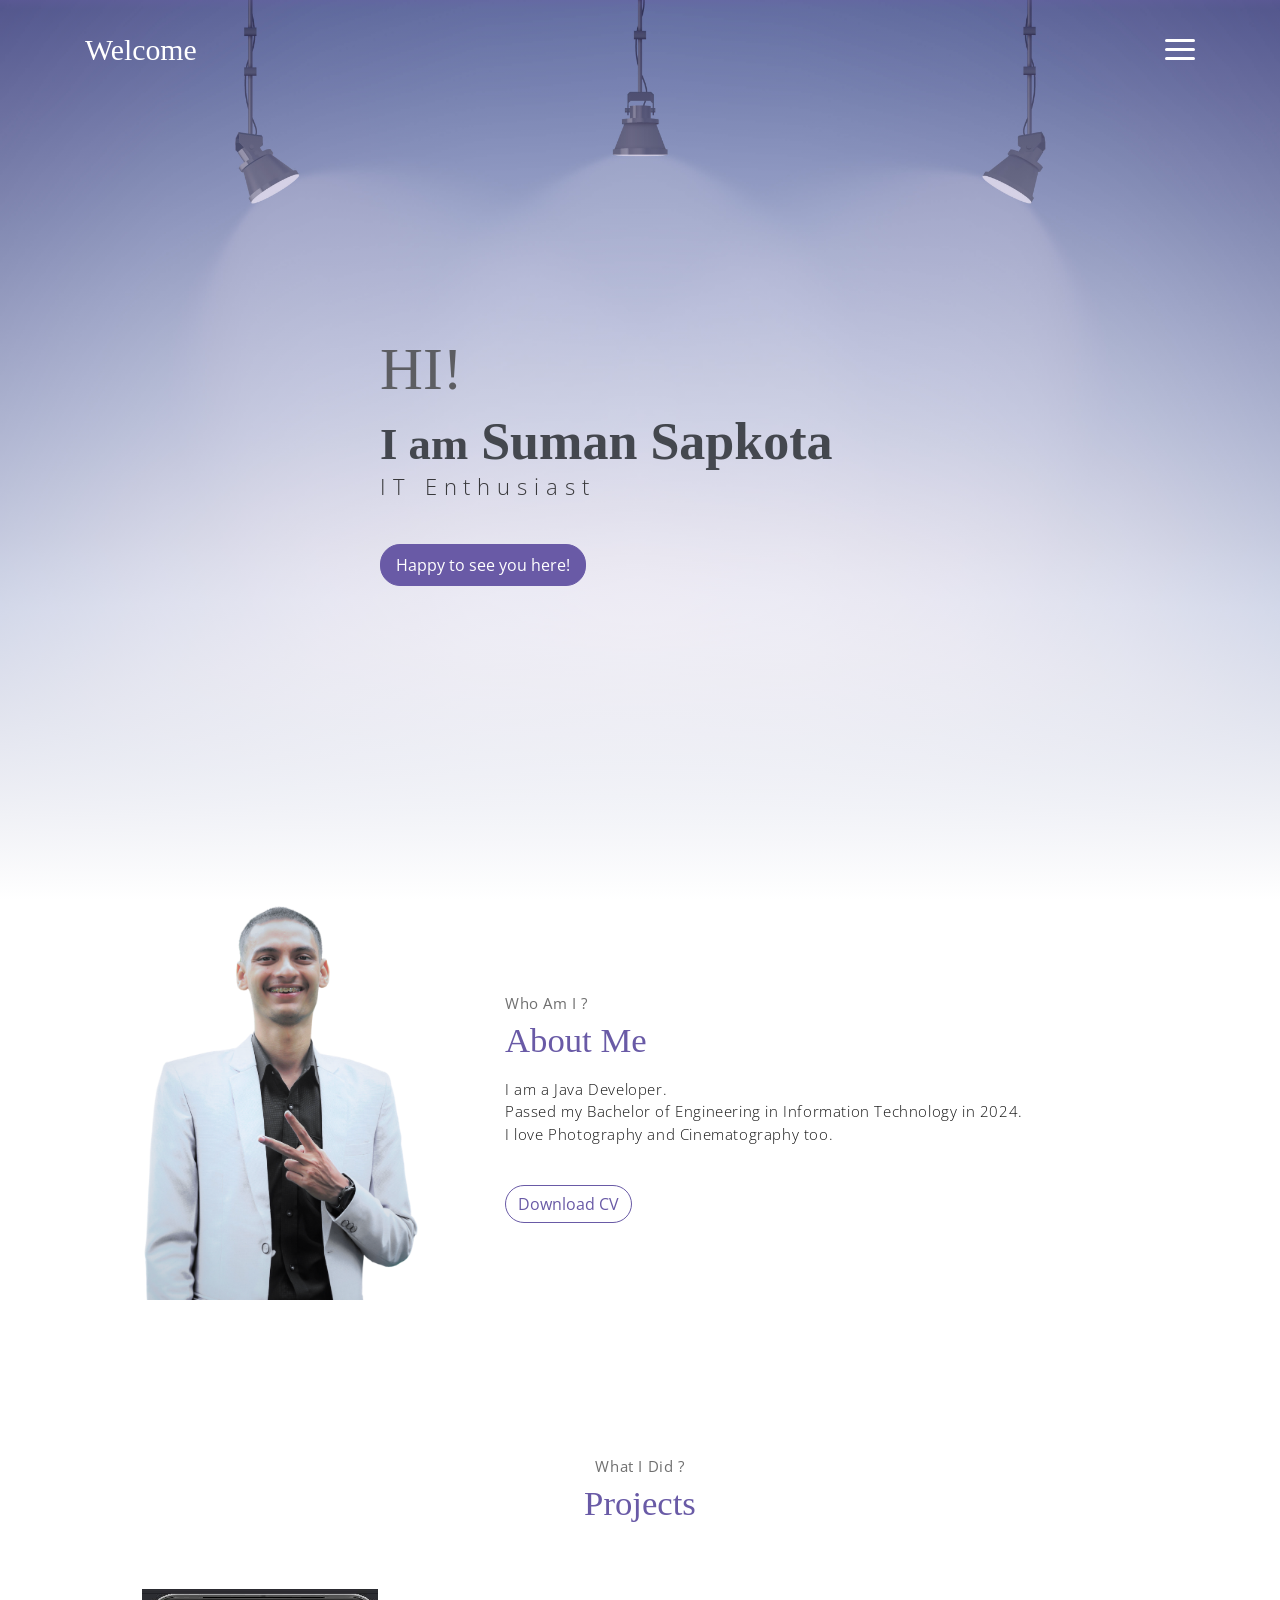
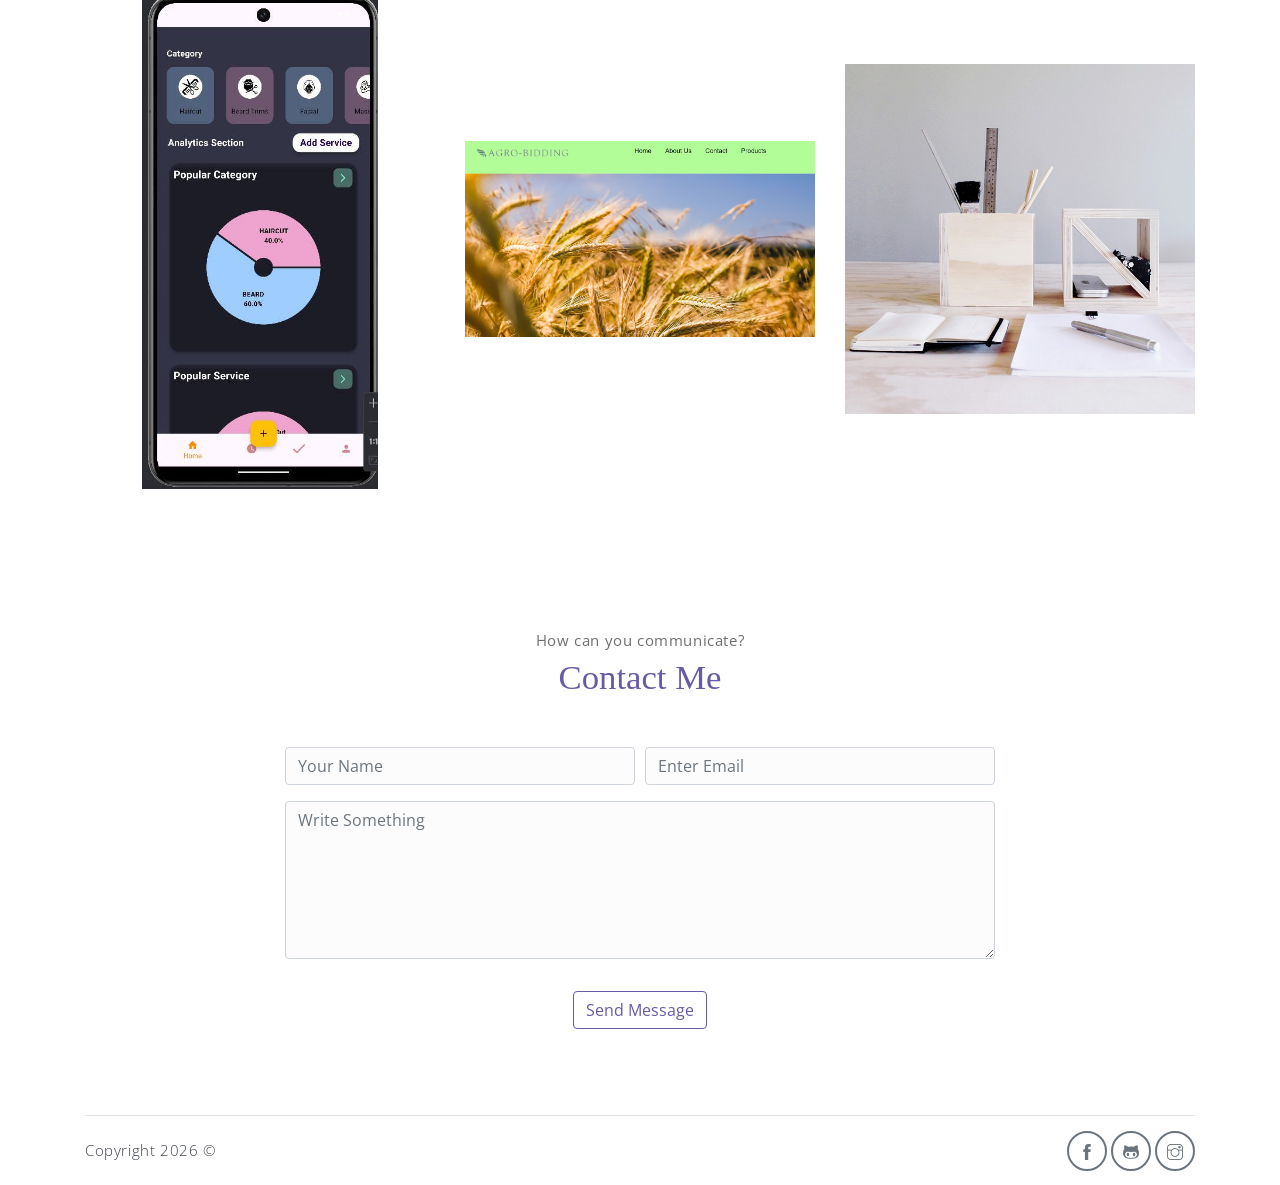
==== commit a1670981: "Update footer" ====
--- a/index.html
+++ b/index.html
@@ -153,7 +153,7 @@
     <!-- footer -->
     <div class="container">
         <footer class="footer">       
-            <p class="mb-0">Copyright <script>document.write(new Date().getFullYear())</script> &copy; <a href="http://www.devcrud.com">DevCRUD</a></p>
+            <p class="mb-0">Copyright <script>document.write(new Date().getFullYear())</script> &copy;</p>
             <div class="social-links text-right m-auto ml-sm-auto">
                 <a href="https://www.facebook.com/jooney.sapkota.2020" class="link" target="_blank"><i class="ti-facebook"></i></a>
                 <a href="https://github.com/soomansapkota" class="link" target="_blank" rel="noopener noreferrer"><i class="ti-github"></i></a>
